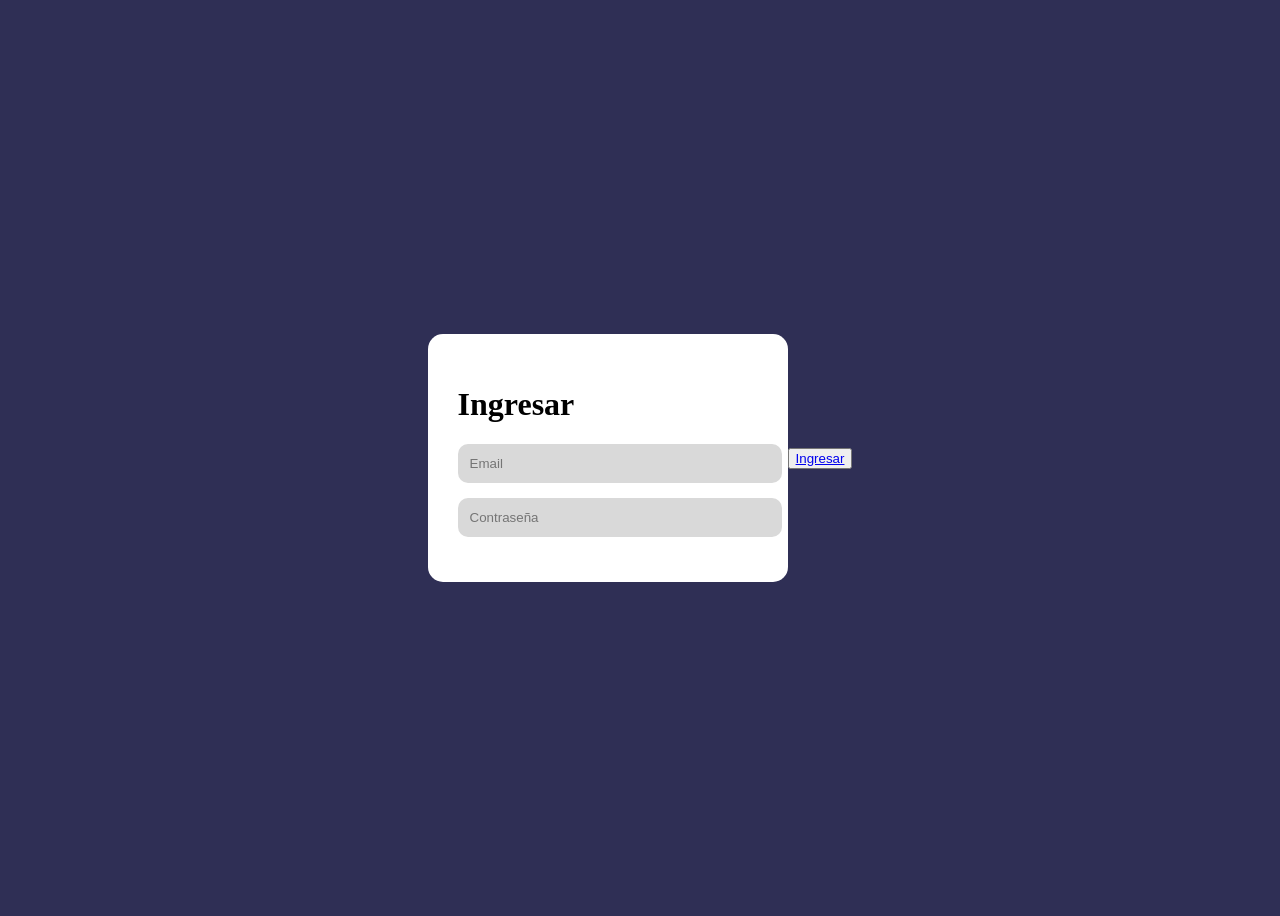
==== Acceder.html @ 70aeb39d "PROYECTO ACTUALIZADO 27-05" ====
<!DOCTYPE html>
<html lang="en">
<head>
    <meta charset="UTF-8">
    <meta name="viewport" content="width=device-width, initial-scale=1.0">
    <link href="css/style.formularios.css" rel="stylesheet">
    <title>Document</title>
</head>
    <body>
   
        <form>
            <div class="formulario">
                <h1>Ingresar</h1>

                <form>

                    <input type="text" placeholder="Email">

                    <input type="text" placeholder="Contraseña">

         
           
                </form>
            </div>
            <button type="submit"><a href="InterfazCliente.html">Ingresar</a></button>

        </form>

    </body>
</html>
---- css/style.formularios.css ----
body{
    background-color: #2f2f55;
    display: flex;
    justify-content: center;
    align-items: center;
    height: 100vh;
}

.formulario{
    background-color: white;
    padding: 30px;
    border-radius: 15px;
    width: 300px;
}

.formulario input{
    width: 100%;
    padding: 12px;
    margin-bottom: 15px;
    border-radius: 10px;
    border: none;
    background-color: #d9d9d9;
}

.formulario button{
    width: 100%;
    padding: 12px;
    background-color: #4b4b8f;
    color: white;
    border: none;
    border-radius: 10px;
}
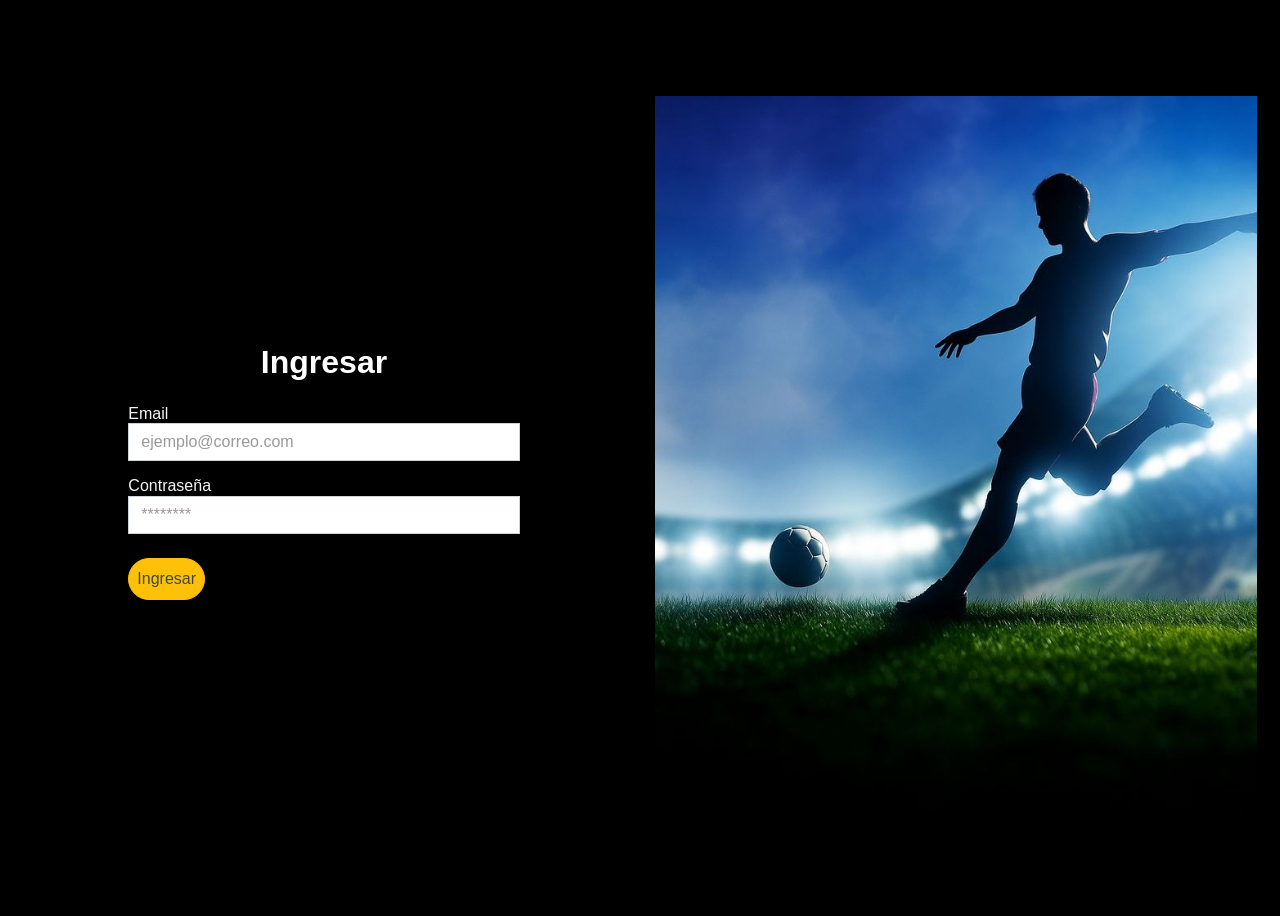
==== commit f57ce3dd: "Actualizacion de archivos" ====
--- a/Acceder.html
+++ b/Acceder.html
@@ -1,30 +1,63 @@
 <!DOCTYPE html>
 <html lang="en">
 <head>
-    <meta charset="UTF-8">
-    <meta name="viewport" content="width=device-width, initial-scale=1.0">
-    <link href="css/style.formularios.css" rel="stylesheet">
-    <title>Document</title>
+        <meta charset="utf-8">
+    <title>Acceder</title>
+    <meta content="width=device-width, initial-scale=1.0" name="viewport">
+    <meta content="Free HTML Templates" name="keywords">
+    <meta content="Free HTML Templates" name="description">
+
+
+    <!-- Favicon -->
+    <link href="img/favicon.ico" rel="icon">
+
+    <!-- Google Web Fonts -->
+    <link rel="preconnect" href="https://fonts.gstatic.com">
+    <link href="https://fonts.googleapis.com/css2?family=Roboto:wght@400;500;700&display=swap" rel="stylesheet">  
+
+    <!-- Font Awesome -->
+    <link href="https://cdnjs.cloudflare.com/ajax/libs/font-awesome/5.10.0/css/all.min.css" rel="stylesheet">
+
+    <!-- Libraries Stylesheet -->
+    <link href="lib/animate/animate.min.css" rel="stylesheet">
+    <link href="lib/owlcarousel/assets/owl.carousel.min.css" rel="stylesheet">
+
+    <!-- Customized Bootstrap Stylesheet -->
+    <link href="css/style.css" rel="stylesheet">
 </head>
     <body>
-   
-        <form>
-            <div class="formulario">
-                <h1>Ingresar</h1>
+   <div class="container-fluid g-0 min-vh-100">
+    
+    <div class="row g-0 min-vh-100 align-items-center">
+        
+        <div class=" col-12 col-md-4 mx-auto">
+            <h2 class="text-center fw-bold text-white mb-4">Ingresar</h2>
+            
+            <form id="login">
+                <div class="mb-3 text-start">
+                    <label for="email" class="form-label fw-semibold text-secondary">Email</label>
+                    <input type="email" class="form-control" id="email" placeholder="ejemplo@correo.com" required>
+                </div>
+                
+                <div class="mb-4 text-start">
+                    <label for="password" class="form-label fw-semibold text-secondary">Contraseña</label>
+                    <input type="password" class="form-control" id="password" placeholder="********" required>
+                </div>
+                
+                <div class="d-grid">
+                    <button type="submit" class="btn btn-warning text-dark fw-bold rounded-pill p-2 text-center text-decoration-none">
+                    Ingresar
+                    </button>
+                </div>
+            </form>
+        </div> 
+        <div class="col-12 col-md-6">
+            <img src="img/acceder3.jpeg" alt="imagen acceder" class="img-fluid">
+        </div> 
+        
+    </div>
 
-                <form>
-
-                    <input type="text" placeholder="Email">
-
-                    <input type="text" placeholder="Contraseña">
-
-         
-           
-                </form>
-            </div>
-            <button type="submit"><a href="InterfazCliente.html">Ingresar</a></button>
-
-        </form>
-
+</div>
+        <script src="js/AccederApi.js"></script>
     </body>
 </html>
--- a/css/style.css
+++ b/css/style.css
@@ -0,0 +1,9046 @@
+/******* Bootstrap Theming ********/
+/*!
+ * Bootstrap v4.5.3 (https://getbootstrap.com/)
+ * Copyright 2011-2020 The Bootstrap Authors
+ * Copyright 2011-2020 Twitter, Inc.
+ * Licensed under MIT (https://github.com/twbs/bootstrap/blob/main/LICENSE)
+ */
+:root {
+  --blue: #007bff;
+  --indigo: #6610f2;
+  --purple: #6f42c1;
+  --pink: #e83e8c;
+  --red: #dc3545;
+  --orange: #fd7e14;
+  --yellow: #ffc107;
+  --green: #28a745;
+  --teal: #20c997;
+  --cyan: #17a2b8;
+  --white: #fff;
+  --gray: #6c757d;
+  --gray-dark: #343a40;
+  --primary: #FFD333;
+  --secondary: #F5F5F5;
+  --success: #28a745;
+  --info: #17a2b8;
+  --warning: #ffc107;
+  --danger: #dc3545;
+  --light: #FFFFFF;
+  --dark: #3D464D;
+  --breakpoint-xs: 0;
+  --breakpoint-sm: 576px;
+  --breakpoint-md: 768px;
+  --breakpoint-lg: 992px;
+  --breakpoint-xl: 1200px;
+  --font-family-sans-serif: "Roboto", sans-serif;
+  --font-family-monospace: SFMono-Regular, Menlo, Monaco, Consolas, "Liberation Mono", "Courier New", monospace;
+}
+
+*,
+*::before,
+*::after {
+  box-sizing: border-box;
+}
+
+html {
+  font-family: sans-serif;
+  line-height: 1.15;
+  -webkit-text-size-adjust: 100%;
+  -webkit-tap-highlight-color: rgba(0, 0, 0, 0);
+
+  scroll-behavior: smooth;
+}
+
+
+ol,
+ul,
+dl {
+  margin-top: 0;
+  margin-bottom: 1rem;
+}
+
+
+a {
+  color: #FFD333;
+  text-decoration: none;
+  background-color: transparent;
+}
+
+img {
+  vertical-align: middle;
+  border-style: none;
+}
+
+
+button {
+  border-radius: 0;
+}
+
+input,
+button,
+select,
+optgroup,
+textarea {
+  margin: 0;
+  font-family: inherit;
+  font-size: inherit;
+  line-height: inherit;
+}
+
+button,
+input {
+  overflow: visible;
+}
+
+button,
+select {
+  text-transform: none;
+}
+
+button,
+[type="button"],
+[type="reset"],
+[type="submit"] {
+  -webkit-appearance: button;
+}
+
+button:not(:disabled),
+[type="button"]:not(:disabled),
+[type="reset"]:not(:disabled),
+[type="submit"]:not(:disabled) {
+  cursor: pointer;
+}
+
+
+
+h1, h2, h3, h4, h5, h6,
+.h1, .h2, .h3, .h4, .h5, .h6 {
+  margin-bottom: 0.5rem;
+  font-weight: 500;
+  line-height: 1.2;
+  color: #3D464D;
+}
+
+h1, .h1 {
+  font-size: 2.5rem;
+}
+
+@media (max-width: 1200px) {
+  h1, .h1 {
+    font-size: calc(1.375rem + 1.5vw) ;
+  }
+}
+
+h2, .h2 {
+  font-size: 2rem;
+}
+
+@media (max-width: 1200px) {
+  h2, .h2 {
+    font-size: calc(1.325rem + 0.9vw) ;
+  }
+}
+
+h3, .h3 {
+  font-size: 1.75rem;
+}
+
+@media (max-width: 1200px) {
+  h3, .h3 {
+    font-size: calc(1.3rem + 0.6vw) ;
+  }
+}
+
+h5, .h5 {
+  font-size: 1.25rem;
+}
+
+h6, .h6 {
+  font-size: 1rem;
+}
+
+
+
+.display-4 {
+  font-size: 3.5rem;
+  font-weight: 300;
+  line-height: 1.2;
+}
+
+@media (max-width: 1200px) {
+  .display-4 {
+    font-size: calc(1.475rem + 2.7vw) ;
+  }
+}
+
+
+.img-fluid {
+  max-width: 100%;
+  height: auto;
+}
+
+
+.container,
+.container-fluid,
+.container-sm,
+.container-md,
+.container-lg,
+.container-xl {
+  width: 100%;
+  padding-right: 15px;
+  padding-left: 15px;
+  margin-right: auto;
+  margin-left: auto;
+}
+
+
+
+.row {
+  display: flex;
+  flex-wrap: wrap;
+  margin-right: -15px;
+  margin-left: -15px;
+}
+
+
+
+.col-1, .col-2, .col-3, .col-4, .col-5, .col-6, .col-7, .col-8, .col-9, .col-10, .col-11, .col-12, .col,
+.col-auto, .col-sm-1, .col-sm-2, .col-sm-3, .col-sm-4, .col-sm-5, .col-sm-6, .col-sm-7, .col-sm-8, .col-sm-9, .col-sm-10, .col-sm-11, .col-sm-12, .col-sm,
+.col-sm-auto, .col-md-1, .col-md-2, .col-md-3, .col-md-4, .col-md-5, .col-md-6, .col-md-7, .col-md-8, .col-md-9, .col-md-10, .col-md-11, .col-md-12, .col-md,
+.col-md-auto, .col-lg-1, .col-lg-2, .col-lg-3, .col-lg-4, .col-lg-5, .col-lg-6, .col-lg-7, .col-lg-8, .col-lg-9, .col-lg-10, .col-lg-11, .col-lg-12, .col-lg,
+.col-lg-auto, .col-xl-1, .col-xl-2, .col-xl-3, .col-xl-4, .col-xl-5, .col-xl-6, .col-xl-7, .col-xl-8, .col-xl-9, .col-xl-10, .col-xl-11, .col-xl-12, .col-xl,
+.col-xl-auto {
+  position: relative;
+  width: 100%;
+  padding-right: 15px;
+  padding-left: 15px;
+}
+
+
+
+.col-6 {
+  flex: 0 0 50%;
+  max-width: 50%;
+}
+
+
+
+
+
+@media (min-width: 768px) {
+  .col-md {
+    flex-basis: 0;
+    flex-grow: 1;
+    max-width: 100%;
+  }
+  .row-cols-md-1 > * {
+    flex: 0 0 100%;
+    max-width: 100%;
+  }
+  .row-cols-md-2 > * {
+    flex: 0 0 50%;
+    max-width: 50%;
+  }
+  .row-cols-md-3 > * {
+    flex: 0 0 33.33333%;
+    max-width: 33.33333%;
+  }
+  .row-cols-md-4 > * {
+    flex: 0 0 25%;
+    max-width: 25%;
+  }
+  .row-cols-md-5 > * {
+    flex: 0 0 20%;
+    max-width: 20%;
+  }
+  .row-cols-md-6 > * {
+    flex: 0 0 16.66667%;
+    max-width: 16.66667%;
+  }
+  .col-md-auto {
+    flex: 0 0 auto;
+    width: auto;
+    max-width: 100%;
+  }
+  .col-md-1 {
+    flex: 0 0 8.33333%;
+    max-width: 8.33333%;
+  }
+  .col-md-2 {
+    flex: 0 0 16.66667%;
+    max-width: 16.66667%;
+  }
+  .col-md-3 {
+    flex: 0 0 25%;
+    max-width: 25%;
+  }
+  .col-md-4 {
+    flex: 0 0 33.33333%;
+    max-width: 33.33333%;
+  }
+  .col-md-5 {
+    flex: 0 0 41.66667%;
+    max-width: 41.66667%;
+  }
+  .col-md-6 {
+    flex: 0 0 50%;
+    max-width: 50%;
+  }
+  .col-md-7 {
+    flex: 0 0 58.33333%;
+    max-width: 58.33333%;
+  }
+  .col-md-8 {
+    flex: 0 0 66.66667%;
+    max-width: 66.66667%;
+  }
+  .col-md-9 {
+    flex: 0 0 75%;
+    max-width: 75%;
+  }
+  .col-md-10 {
+    flex: 0 0 83.33333%;
+    max-width: 83.33333%;
+  }
+  .col-md-11 {
+    flex: 0 0 91.66667%;
+    max-width: 91.66667%;
+  }
+  .col-md-12 {
+    flex: 0 0 100%;
+    max-width: 100%;
+  }
+  .order-md-first {
+    order: -1;
+  }
+  .order-md-last {
+    order: 13;
+  }
+  .order-md-0 {
+    order: 0;
+  }
+  .order-md-1 {
+    order: 1;
+  }
+  .order-md-2 {
+    order: 2;
+  }
+  .order-md-3 {
+    order: 3;
+  }
+  .order-md-4 {
+    order: 4;
+  }
+  .order-md-5 {
+    order: 5;
+  }
+  .order-md-6 {
+    order: 6;
+  }
+  .order-md-7 {
+    order: 7;
+  }
+  .order-md-8 {
+    order: 8;
+  }
+  .order-md-9 {
+    order: 9;
+  }
+  .order-md-10 {
+    order: 10;
+  }
+  .order-md-11 {
+    order: 11;
+  }
+  .order-md-12 {
+    order: 12;
+  }
+  .offset-md-0 {
+    margin-left: 0;
+  }
+  .offset-md-1 {
+    margin-left: 8.33333%;
+  }
+  .offset-md-2 {
+    margin-left: 16.66667%;
+  }
+  .offset-md-3 {
+    margin-left: 25%;
+  }
+  .offset-md-4 {
+    margin-left: 33.33333%;
+  }
+  .offset-md-5 {
+    margin-left: 41.66667%;
+  }
+  .offset-md-6 {
+    margin-left: 50%;
+  }
+  .offset-md-7 {
+    margin-left: 58.33333%;
+  }
+  .offset-md-8 {
+    margin-left: 66.66667%;
+  }
+  .offset-md-9 {
+    margin-left: 75%;
+  }
+  .offset-md-10 {
+    margin-left: 83.33333%;
+  }
+  .offset-md-11 {
+    margin-left: 91.66667%;
+  }
+}
+
+@media (min-width: 992px) {
+  .col-lg {
+    flex-basis: 0;
+    flex-grow: 1;
+    max-width: 100%;
+  }
+  .row-cols-lg-1 > * {
+    flex: 0 0 100%;
+    max-width: 100%;
+  }
+  .row-cols-lg-2 > * {
+    flex: 0 0 50%;
+    max-width: 50%;
+  }
+  .row-cols-lg-3 > * {
+    flex: 0 0 33.33333%;
+    max-width: 33.33333%;
+  }
+  .row-cols-lg-4 > * {
+    flex: 0 0 25%;
+    max-width: 25%;
+  }
+  .row-cols-lg-5 > * {
+    flex: 0 0 20%;
+    max-width: 20%;
+  }
+  .row-cols-lg-6 > * {
+    flex: 0 0 16.66667%;
+    max-width: 16.66667%;
+  }
+  .col-lg-auto {
+    flex: 0 0 auto;
+    width: auto;
+    max-width: 100%;
+  }
+  .col-lg-1 {
+    flex: 0 0 8.33333%;
+    max-width: 8.33333%;
+  }
+  .col-lg-2 {
+    flex: 0 0 16.66667%;
+    max-width: 16.66667%;
+  }
+  .col-lg-3 {
+    flex: 0 0 25%;
+    max-width: 25%;
+  }
+  .col-lg-4 {
+    flex: 0 0 33.33333%;
+    max-width: 33.33333%;
+  }
+  .col-lg-5 {
+    flex: 0 0 41.66667%;
+    max-width: 41.66667%;
+  }
+  .col-lg-6 {
+    flex: 0 0 50%;
+    max-width: 50%;
+  }
+  .col-lg-7 {
+    flex: 0 0 58.33333%;
+    max-width: 58.33333%;
+  }
+  .col-lg-8 {
+    flex: 0 0 66.66667%;
+    max-width: 66.66667%;
+  }
+  .col-lg-9 {
+    flex: 0 0 75%;
+    max-width: 75%;
+  }
+  .col-lg-10 {
+    flex: 0 0 83.33333%;
+    max-width: 83.33333%;
+  }
+  .col-lg-11 {
+    flex: 0 0 91.66667%;
+    max-width: 91.66667%;
+  }
+  .col-lg-12 {
+    flex: 0 0 100%;
+    max-width: 100%;
+  }
+  .order-lg-first {
+    order: -1;
+  }
+  .order-lg-last {
+    order: 13;
+  }
+  .order-lg-0 {
+    order: 0;
+  }
+  .order-lg-1 {
+    order: 1;
+  }
+  .order-lg-2 {
+    order: 2;
+  }
+  .order-lg-3 {
+    order: 3;
+  }
+  .order-lg-4 {
+    order: 4;
+  }
+  .order-lg-5 {
+    order: 5;
+  }
+  .order-lg-6 {
+    order: 6;
+  }
+  .order-lg-7 {
+    order: 7;
+  }
+  .order-lg-8 {
+    order: 8;
+  }
+  .order-lg-9 {
+    order: 9;
+  }
+  .order-lg-10 {
+    order: 10;
+  }
+  .order-lg-11 {
+    order: 11;
+  }
+  .order-lg-12 {
+    order: 12;
+  }
+  .offset-lg-0 {
+    margin-left: 0;
+  }
+  .offset-lg-1 {
+    margin-left: 8.33333%;
+  }
+  .offset-lg-2 {
+    margin-left: 16.66667%;
+  }
+  .offset-lg-3 {
+    margin-left: 25%;
+  }
+  .offset-lg-4 {
+    margin-left: 33.33333%;
+  }
+  .offset-lg-5 {
+    margin-left: 41.66667%;
+  }
+  .offset-lg-6 {
+    margin-left: 50%;
+  }
+  .offset-lg-7 {
+    margin-left: 58.33333%;
+  }
+  .offset-lg-8 {
+    margin-left: 66.66667%;
+  }
+  .offset-lg-9 {
+    margin-left: 75%;
+  }
+  .offset-lg-10 {
+    margin-left: 83.33333%;
+  }
+  .offset-lg-11 {
+    margin-left: 91.66667%;
+  }
+}
+
+@media (min-width: 1200px) {
+  .col-xl {
+    flex-basis: 0;
+    flex-grow: 1;
+    max-width: 100%;
+  }
+  .row-cols-xl-1 > * {
+    flex: 0 0 100%;
+    max-width: 100%;
+  }
+  .row-cols-xl-2 > * {
+    flex: 0 0 50%;
+    max-width: 50%;
+  }
+  .row-cols-xl-3 > * {
+    flex: 0 0 33.33333%;
+    max-width: 33.33333%;
+  }
+  .row-cols-xl-4 > * {
+    flex: 0 0 25%;
+    max-width: 25%;
+  }
+  .row-cols-xl-5 > * {
+    flex: 0 0 20%;
+    max-width: 20%;
+  }
+  .row-cols-xl-6 > * {
+    flex: 0 0 16.66667%;
+    max-width: 16.66667%;
+  }
+  .col-xl-auto {
+    flex: 0 0 auto;
+    width: auto;
+    max-width: 100%;
+  }
+  .col-xl-1 {
+    flex: 0 0 8.33333%;
+    max-width: 8.33333%;
+  }
+  .col-xl-2 {
+    flex: 0 0 16.66667%;
+    max-width: 16.66667%;
+  }
+  .col-xl-3 {
+    flex: 0 0 25%;
+    max-width: 25%;
+  }
+  .col-xl-4 {
+    flex: 0 0 33.33333%;
+    max-width: 33.33333%;
+  }
+  .col-xl-5 {
+    flex: 0 0 41.66667%;
+    max-width: 41.66667%;
+  }
+  .col-xl-6 {
+    flex: 0 0 50%;
+    max-width: 50%;
+  }
+  .col-xl-7 {
+    flex: 0 0 58.33333%;
+    max-width: 58.33333%;
+  }
+  .col-xl-8 {
+    flex: 0 0 66.66667%;
+    max-width: 66.66667%;
+  }
+  .col-xl-9 {
+    flex: 0 0 75%;
+    max-width: 75%;
+  }
+  .col-xl-10 {
+    flex: 0 0 83.33333%;
+    max-width: 83.33333%;
+  }
+  .col-xl-11 {
+    flex: 0 0 91.66667%;
+    max-width: 91.66667%;
+  }
+  .col-xl-12 {
+    flex: 0 0 100%;
+    max-width: 100%;
+  }
+  .order-xl-first {
+    order: -1;
+  }
+  .order-xl-last {
+    order: 13;
+  }
+  .order-xl-0 {
+    order: 0;
+  }
+  .order-xl-1 {
+    order: 1;
+  }
+  .order-xl-2 {
+    order: 2;
+  }
+  .order-xl-3 {
+    order: 3;
+  }
+  .order-xl-4 {
+    order: 4;
+  }
+  .order-xl-5 {
+    order: 5;
+  }
+  .order-xl-6 {
+    order: 6;
+  }
+  .order-xl-7 {
+    order: 7;
+  }
+  .order-xl-8 {
+    order: 8;
+  }
+  .order-xl-9 {
+    order: 9;
+  }
+  .order-xl-10 {
+    order: 10;
+  }
+  .order-xl-11 {
+    order: 11;
+  }
+  .order-xl-12 {
+    order: 12;
+  }
+  .offset-xl-0 {
+    margin-left: 0;
+  }
+  .offset-xl-1 {
+    margin-left: 8.33333%;
+  }
+  .offset-xl-2 {
+    margin-left: 16.66667%;
+  }
+  .offset-xl-3 {
+    margin-left: 25%;
+  }
+  .offset-xl-4 {
+    margin-left: 33.33333%;
+  }
+  .offset-xl-5 {
+    margin-left: 41.66667%;
+  }
+  .offset-xl-6 {
+    margin-left: 50%;
+  }
+  .offset-xl-7 {
+    margin-left: 58.33333%;
+  }
+  .offset-xl-8 {
+    margin-left: 66.66667%;
+  }
+  .offset-xl-9 {
+    margin-left: 75%;
+  }
+  .offset-xl-10 {
+    margin-left: 83.33333%;
+  }
+  .offset-xl-11 {
+    margin-left: 91.66667%;
+  }
+}
+
+.table {
+  width: 100%;
+  margin-bottom: 1rem;
+  color: #6C757D;
+}
+
+.table th,
+.table td {
+  padding: 0.75rem;
+  vertical-align: top;
+  border-top: 1px solid #dee2e6;
+}
+
+.table thead th {
+  vertical-align: bottom;
+  border-bottom: 2px solid #dee2e6;
+}
+
+.table tbody + tbody {
+  border-top: 2px solid #dee2e6;
+}
+
+.table-sm th,
+.table-sm td {
+  padding: 0.3rem;
+}
+
+.table-bordered {
+  border: 1px solid #dee2e6;
+}
+
+.table-bordered th,
+.table-bordered td {
+  border: 1px solid #dee2e6;
+}
+
+.table-bordered thead th,
+.table-bordered thead td {
+  border-bottom-width: 2px;
+}
+
+.table-borderless th,
+.table-borderless td,
+.table-borderless thead th,
+.table-borderless tbody + tbody {
+  border: 0;
+}
+
+.table-striped tbody tr:nth-of-type(odd) {
+  background-color: rgba(0, 0, 0, 0.05);
+}
+
+.table-hover tbody tr:hover {
+  color: #6C757D;
+  background-color: rgba(0, 0, 0, 0.075);
+}
+
+.table-primary,
+.table-primary > th,
+.table-primary > td {
+  background-color: #fff3c6;
+}
+
+.table-primary th,
+.table-primary td,
+.table-primary thead th,
+.table-primary tbody + tbody {
+  border-color: #ffe895;
+}
+
+.table-hover .table-primary:hover {
+  background-color: #ffeead;
+}
+
+.table-hover .table-primary:hover > td,
+.table-hover .table-primary:hover > th {
+  background-color: #ffeead;
+}
+
+.table-secondary,
+.table-secondary > th,
+.table-secondary > td {
+  background-color: #fcfcfc;
+}
+
+.table-secondary th,
+.table-secondary td,
+.table-secondary thead th,
+.table-secondary tbody + tbody {
+  border-color: #fafafa;
+}
+
+.table-hover .table-secondary:hover {
+  background-color: #efefef;
+}
+
+.table-hover .table-secondary:hover > td,
+.table-hover .table-secondary:hover > th {
+  background-color: #efefef;
+}
+
+.table-success,
+.table-success > th,
+.table-success > td {
+  background-color: #c3e6cb;
+}
+
+.table-success th,
+.table-success td,
+.table-success thead th,
+.table-success tbody + tbody {
+  border-color: #8fd19e;
+}
+
+.table-hover .table-success:hover {
+  background-color: #b1dfbb;
+}
+
+.table-hover .table-success:hover > td,
+.table-hover .table-success:hover > th {
+  background-color: #b1dfbb;
+}
+
+.table-info,
+.table-info > th,
+.table-info > td {
+  background-color: #bee5eb;
+}
+
+.table-info th,
+.table-info td,
+.table-info thead th,
+.table-info tbody + tbody {
+  border-color: #86cfda;
+}
+
+.table-hover .table-info:hover {
+  background-color: #abdde5;
+}
+
+.table-hover .table-info:hover > td,
+.table-hover .table-info:hover > th {
+  background-color: #abdde5;
+}
+
+.table-warning,
+.table-warning > th,
+.table-warning > td {
+  background-color: #ffeeba;
+}
+
+.table-warning th,
+.table-warning td,
+.table-warning thead th,
+.table-warning tbody + tbody {
+  border-color: #ffdf7e;
+}
+
+.table-hover .table-warning:hover {
+  background-color: #ffe8a1;
+}
+
+.table-hover .table-warning:hover > td,
+.table-hover .table-warning:hover > th {
+  background-color: #ffe8a1;
+}
+
+.table-danger,
+.table-danger > th,
+.table-danger > td {
+  background-color: #f5c6cb;
+}
+
+.table-danger th,
+.table-danger td,
+.table-danger thead th,
+.table-danger tbody + tbody {
+  border-color: #ed969e;
+}
+
+.table-hover .table-danger:hover {
+  background-color: #f1b0b7;
+}
+
+.table-hover .table-danger:hover > td,
+.table-hover .table-danger:hover > th {
+  background-color: #f1b0b7;
+}
+
+.table-light,
+.table-light > th,
+.table-light > td {
+  background-color: white;
+}
+
+.table-light th,
+.table-light td,
+.table-light thead th,
+.table-light tbody + tbody {
+  border-color: white;
+}
+
+.table-hover .table-light:hover {
+  background-color: #f2f2f2;
+}
+
+.table-hover .table-light:hover > td,
+.table-hover .table-light:hover > th {
+  background-color: #f2f2f2;
+}
+
+.table-dark,
+.table-dark > th,
+.table-dark > td {
+  background-color: #c9cbcd;
+}
+
+.table-dark th,
+.table-dark td,
+.table-dark thead th,
+.table-dark tbody + tbody {
+  border-color: #9a9fa2;
+}
+
+.table-hover .table-dark:hover {
+  background-color: #bcbec1;
+}
+
+.table-hover .table-dark:hover > td,
+.table-hover .table-dark:hover > th {
+  background-color: #bcbec1;
+}
+
+.table-active,
+.table-active > th,
+.table-active > td {
+  background-color: rgba(0, 0, 0, 0.075);
+}
+
+.table-hover .table-active:hover {
+  background-color: rgba(0, 0, 0, 0.075);
+}
+
+.table-hover .table-active:hover > td,
+.table-hover .table-active:hover > th {
+  background-color: rgba(0, 0, 0, 0.075);
+}
+
+.table .thead-dark th {
+  color: #fff;
+  background-color: #343a40;
+  border-color: #454d55;
+}
+
+.table .thead-light th {
+  color: #495057;
+  background-color: #e9ecef;
+  border-color: #dee2e6;
+}
+
+.table-dark {
+  color: #fff;
+  background-color: #343a40;
+}
+
+.table-dark th,
+.table-dark td,
+.table-dark thead th {
+  border-color: #454d55;
+}
+
+.table-dark.table-bordered {
+  border: 0;
+}
+
+.table-dark.table-striped tbody tr:nth-of-type(odd) {
+  background-color: rgba(255, 255, 255, 0.05);
+}
+
+.table-dark.table-hover tbody tr:hover {
+  color: #fff;
+  background-color: rgba(255, 255, 255, 0.075);
+}
+
+@media (max-width: 575.98px) {
+  .table-responsive-sm {
+    display: block;
+    width: 100%;
+    overflow-x: auto;
+    -webkit-overflow-scrolling: touch;
+  }
+  .table-responsive-sm > .table-bordered {
+    border: 0;
+  }
+}
+
+@media (max-width: 767.98px) {
+  .table-responsive-md {
+    display: block;
+    width: 100%;
+    overflow-x: auto;
+    -webkit-overflow-scrolling: touch;
+  }
+  .table-responsive-md > .table-bordered {
+    border: 0;
+  }
+}
+
+@media (max-width: 991.98px) {
+  .table-responsive-lg {
+    display: block;
+    width: 100%;
+    overflow-x: auto;
+    -webkit-overflow-scrolling: touch;
+  }
+  .table-responsive-lg > .table-bordered {
+    border: 0;
+  }
+}
+
+@media (max-width: 1199.98px) {
+  .table-responsive-xl {
+    display: block;
+    width: 100%;
+    overflow-x: auto;
+    -webkit-overflow-scrolling: touch;
+  }
+  .table-responsive-xl > .table-bordered {
+    border: 0;
+  }
+}
+
+.table-responsive {
+  display: block;
+  width: 100%;
+  overflow-x: auto;
+  -webkit-overflow-scrolling: touch;
+}
+
+.table-responsive > .table-bordered {
+  border: 0;
+}
+
+.form-control {
+  display: block;
+  width: 100%;
+  height: calc(1.5em + 0.75rem + 2px);
+  padding: 0.375rem 0.75rem;
+  font-size: 1rem;
+  font-weight: 400;
+  line-height: 1.5;
+  color: #495057;
+  background-color: #fff;
+  background-clip: padding-box;
+  border: 1px solid #ced4da;
+  border-radius: 0;
+  transition: border-color 0.15s ease-in-out, box-shadow 0.15s ease-in-out;
+}
+
+@media (prefers-reduced-motion: reduce) {
+  .form-control {
+    transition: none;
+  }
+}
+
+.form-control::-ms-expand {
+  background-color: transparent;
+  border: 0;
+}
+
+.form-control:-moz-focusring {
+  color: transparent;
+  text-shadow: 0 0 0 #495057;
+}
+
+.form-control:focus {
+  color: #495057;
+  background-color: #fff;
+  border-color: #ffefb3;
+  outline: 0;
+  box-shadow: none;
+}
+
+.form-control::placeholder {
+  color: #999999;
+  opacity: 1;
+}
+
+.form-control:disabled, .form-control[readonly] {
+  background-color: #e9ecef;
+  opacity: 1;
+}
+
+input[type="date"].form-control,
+input[type="time"].form-control,
+input[type="datetime-local"].form-control,
+input[type="month"].form-control {
+  appearance: none;
+}
+
+select.form-control:focus::-ms-value {
+  color: #495057;
+  background-color: #fff;
+}
+
+.form-control-file,
+.form-control-range {
+  display: block;
+  width: 100%;
+}
+
+.col-form-label {
+  padding-top: calc(0.375rem + 1px);
+  padding-bottom: calc(0.375rem + 1px);
+  margin-bottom: 0;
+  font-size: inherit;
+  line-height: 1.5;
+}
+
+.col-form-label-lg {
+  padding-top: calc(0.5rem + 1px);
+  padding-bottom: calc(0.5rem + 1px);
+  font-size: 1.25rem;
+  line-height: 1.5;
+}
+
+.col-form-label-sm {
+  padding-top: calc(0.25rem + 1px);
+  padding-bottom: calc(0.25rem + 1px);
+  font-size: 0.875rem;
+  line-height: 1.5;
+}
+
+.form-control-plaintext {
+  display: block;
+  width: 100%;
+  padding: 0.375rem 0;
+  margin-bottom: 0;
+  font-size: 1rem;
+  line-height: 1.5;
+  color: #6C757D;
+  background-color: transparent;
+  border: solid transparent;
+  border-width: 1px 0;
+}
+
+.form-control-plaintext.form-control-sm, .form-control-plaintext.form-control-lg {
+  padding-right: 0;
+  padding-left: 0;
+}
+
+.form-control-sm {
+  height: calc(1.5em + 0.5rem + 2px);
+  padding: 0.25rem 0.5rem;
+  font-size: 0.875rem;
+  line-height: 1.5;
+}
+
+.form-control-lg {
+  height: calc(1.5em + 1rem + 2px);
+  padding: 0.5rem 1rem;
+  font-size: 1.25rem;
+  line-height: 1.5;
+}
+
+select.form-control[size], select.form-control[multiple] {
+  height: auto;
+}
+
+textarea.form-control {
+  height: auto;
+}
+
+.form-group {
+  margin-bottom: 1rem;
+}
+
+.form-text {
+  display: block;
+  margin-top: 0.25rem;
+}
+
+.form-row {
+  display: flex;
+  flex-wrap: wrap;
+  margin-right: -5px;
+  margin-left: -5px;
+}
+
+.form-row > .col,
+.form-row > [class*="col-"] {
+  padding-right: 5px;
+  padding-left: 5px;
+}
+
+.form-check {
+  position: relative;
+  display: block;
+  padding-left: 1.25rem;
+}
+
+.form-check-input {
+  position: absolute;
+  margin-top: 0.3rem;
+  margin-left: -1.25rem;
+}
+
+.form-check-input[disabled] ~ .form-check-label,
+.form-check-input:disabled ~ .form-check-label {
+  color: #6c757d;
+}
+
+.form-check-label {
+  margin-bottom: 0;
+}
+
+.form-check-inline {
+  display: inline-flex;
+  align-items: center;
+  padding-left: 0;
+  margin-right: 0.75rem;
+}
+
+.form-check-inline .form-check-input {
+  position: static;
+  margin-top: 0;
+  margin-right: 0.3125rem;
+  margin-left: 0;
+}
+
+.valid-feedback {
+  display: none;
+  width: 100%;
+  margin-top: 0.25rem;
+  font-size: 80%;
+  color: #28a745;
+}
+
+.valid-tooltip {
+  position: absolute;
+  top: 100%;
+  left: 0;
+  z-index: 5;
+  display: none;
+  max-width: 100%;
+  padding: 0.25rem 0.5rem;
+  margin-top: .1rem;
+  font-size: 0.875rem;
+  line-height: 1.5;
+  color: #fff;
+  background-color: rgba(40, 167, 69, 0.9);
+}
+
+
+
+
+
+.invalid-feedback {
+  display: none;
+  width: 100%;
+  margin-top: 0.25rem;
+  font-size: 80%;
+  color: #dc3545;
+}
+
+.invalid-tooltip {
+  position: absolute;
+  top: 100%;
+  left: 0;
+  z-index: 5;
+  display: none;
+  max-width: 100%;
+  padding: 0.25rem 0.5rem;
+  margin-top: .1rem;
+  font-size: 0.875rem;
+  line-height: 1.5;
+  color: #fff;
+  background-color: rgba(220, 53, 69, 0.9);
+}
+
+
+.form-inline {
+  display: flex;
+  flex-flow: row wrap;
+  align-items: center;
+}
+
+.form-inline .form-check {
+  width: 100%;
+}
+
+
+.btn {
+  display: inline-block;
+  font-weight: 400;
+  color: #6C757D;
+  text-align: center;
+  vertical-align: middle;
+  user-select: none;
+  background-color: transparent;
+  border: 1px solid transparent;
+  padding: 0.375rem 0.75rem;
+  font-size: 1rem;
+  line-height: 1.5;
+  border-radius: 0;
+  transition: color 0.15s ease-in-out, background-color 0.15s ease-in-out, border-color 0.15s ease-in-out, box-shadow 0.15s ease-in-out;
+}
+
+@media (prefers-reduced-motion: reduce) {
+  .btn {
+    transition: none;
+  }
+}
+
+.btn:hover {
+  color: #6C757D;
+  text-decoration: none;
+}
+
+.btn:focus, .btn.focus {
+  outline: 0;
+  box-shadow: none;
+}
+
+.btn.disabled, .btn:disabled {
+  opacity: 0.65;
+}
+
+.btn:not(:disabled):not(.disabled) {
+  cursor: pointer;
+}
+
+a.btn.disabled,
+fieldset:disabled a.btn {
+  pointer-events: none;
+}
+
+.btn-primary {
+  color: #212529;
+  background-color: #FFD333;
+  border-color: #FFD333;
+}
+
+.btn-primary:hover {
+  color: #212529;
+  background-color: #ffcb0d;
+  border-color: #ffc800;
+}
+
+.btn-primary:focus, .btn-primary.focus {
+  color: #212529;
+  background-color: #ffcb0d;
+  border-color: #ffc800;
+  box-shadow: 0 0 0 0.2rem rgba(222, 185, 50, 0.5);
+}
+
+
+
+.btn-secondary {
+  color: #212529;
+  background-color: #F5F5F5;
+  border-color: #F5F5F5;
+}
+
+.btn-secondary:hover {
+  color: #212529;
+  background-color: #e2e2e2;
+  border-color: gainsboro;
+}
+
+.btn-secondary:focus, .btn-secondary.focus {
+  color: #212529;
+  background-color: #e2e2e2;
+  border-color: gainsboro;
+  box-shadow: 0 0 0 0.2rem rgba(213, 214, 214, 0.5);
+}
+
+.btn-secondary.disabled, .btn-secondary:disabled {
+  color: #212529;
+  background-color: #F5F5F5;
+  border-color: #F5F5F5;
+}
+
+.btn-secondary:not(:disabled):not(.disabled):active, .btn-secondary:not(:disabled):not(.disabled).active,
+.show > .btn-secondary.dropdown-toggle {
+  color: #212529;
+  background-color: gainsboro;
+  border-color: #d5d5d5;
+}
+
+.btn-success:not(:disabled):not(.disabled):active:focus, .btn-success:not(:disabled):not(.disabled).active:focus,
+.show > .btn-success.dropdown-toggle:focus {
+  box-shadow: 0 0 0 0.2rem rgba(72, 180, 97, 0.5);
+}
+
+.btn-info {
+  color: #fff;
+  background-color: #17a2b8;
+  border-color: #17a2b8;
+}
+
+.btn-info:hover {
+  color: #fff;
+  background-color: #138496;
+  border-color: #117a8b;
+}
+
+.btn-info:focus, .btn-info.focus {
+  color: #fff;
+  background-color: #138496;
+  border-color: #117a8b;
+  box-shadow: 0 0 0 0.2rem rgba(58, 176, 195, 0.5);
+}
+
+.btn-info.disabled, .btn-info:disabled {
+  color: #fff;
+  background-color: #17a2b8;
+  border-color: #17a2b8;
+}
+
+.btn-info:not(:disabled):not(.disabled):active, .btn-info:not(:disabled):not(.disabled).active,
+.show > .btn-info.dropdown-toggle {
+  color: #fff;
+  background-color: #117a8b;
+  border-color: #10707f;
+}
+
+.btn-info:not(:disabled):not(.disabled):active:focus, .btn-info:not(:disabled):not(.disabled).active:focus,
+.show > .btn-info.dropdown-toggle:focus {
+  box-shadow: 0 0 0 0.2rem rgba(58, 176, 195, 0.5);
+}
+
+.btn-warning {
+  color: #212529;
+  background-color: #ffc107;
+  border-color: #ffc107;
+}
+
+.btn-warning:hover {
+  color: #212529;
+  background-color: #e0a800;
+  border-color: #d39e00;
+}
+
+.btn-warning:focus, .btn-warning.focus {
+  color: #212529;
+  background-color: #e0a800;
+  border-color: #d39e00;
+  box-shadow: 0 0 0 0.2rem rgba(222, 170, 12, 0.5);
+}
+
+.btn-warning.disabled, .btn-warning:disabled {
+  color: #212529;
+  background-color: #ffc107;
+  border-color: #ffc107;
+}
+
+.btn-warning:not(:disabled):not(.disabled):active, .btn-warning:not(:disabled):not(.disabled).active,
+.show > .btn-warning.dropdown-toggle {
+  color: #212529;
+  background-color: #d39e00;
+  border-color: #c69500;
+}
+
+.btn-warning:not(:disabled):not(.disabled):active:focus, .btn-warning:not(:disabled):not(.disabled).active:focus,
+.show > .btn-warning.dropdown-toggle:focus {
+  box-shadow: 0 0 0 0.2rem rgba(222, 170, 12, 0.5);
+}
+
+.btn-light {
+  color: #212529;
+  background-color: #FFFFFF;
+  border-color: #FFFFFF;
+}
+
+.btn-light:hover {
+  color: #212529;
+  background-color: #ececec;
+  border-color: #e6e6e6;
+}
+
+.btn-light:focus, .btn-light.focus {
+  color: #212529;
+  background-color: #ececec;
+  border-color: #e6e6e6;
+  box-shadow: 0 0 0 0.2rem rgba(222, 222, 223, 0.5);
+}
+
+.btn-light.disabled, .btn-light:disabled {
+  color: #212529;
+  background-color: #FFFFFF;
+  border-color: #FFFFFF;
+}
+
+.btn-light:not(:disabled):not(.disabled):active, .btn-light:not(:disabled):not(.disabled).active,
+.show > .btn-light.dropdown-toggle {
+  color: #212529;
+  background-color: #e6e6e6;
+  border-color: #dfdfdf;
+}
+
+.btn-light:not(:disabled):not(.disabled):active:focus, .btn-light:not(:disabled):not(.disabled).active:focus,
+.show > .btn-light.dropdown-toggle:focus {
+  box-shadow: 0 0 0 0.2rem rgba(222, 222, 223, 0.5);
+}
+
+.btn-dark {
+  color: #fff;
+  background-color: #3D464D;
+  border-color: #3D464D;
+}
+
+.btn-dark:hover {
+  color: #fff;
+  background-color: #2c3338;
+  border-color: #262c31;
+}
+
+.btn-dark:focus, .btn-dark.focus {
+  color: #fff;
+  background-color: #2c3338;
+  border-color: #262c31;
+  box-shadow: 0 0 0 0.2rem rgba(90, 98, 104, 0.5);
+}
+
+.btn-dark.disabled, .btn-dark:disabled {
+  color: #fff;
+  background-color: #3D464D;
+  border-color: #3D464D;
+}
+
+.btn-dark:not(:disabled):not(.disabled):active, .btn-dark:not(:disabled):not(.disabled).active,
+.show > .btn-dark.dropdown-toggle {
+  color: #fff;
+  background-color: #262c31;
+  border-color: #212629;
+}
+
+.btn-dark:not(:disabled):not(.disabled):active:focus, .btn-dark:not(:disabled):not(.disabled).active:focus,
+.show > .btn-dark.dropdown-toggle:focus {
+  box-shadow: 0 0 0 0.2rem rgba(90, 98, 104, 0.5);
+}
+
+.btn-outline-primary {
+  color: #FFD333;
+  border-color: #FFD333;
+}
+
+.btn-outline-primary:hover {
+  color: #212529;
+  background-color: #FFD333;
+  border-color: #FFD333;
+}
+
+.btn-outline-primary:focus, .btn-outline-primary.focus {
+  box-shadow: 0 0 0 0.2rem rgba(255, 211, 51, 0.5);
+}
+
+.btn-outline-primary.disabled, .btn-outline-primary:disabled {
+  color: #FFD333;
+  background-color: transparent;
+}
+
+.btn-outline-primary:not(:disabled):not(.disabled):active, .btn-outline-primary:not(:disabled):not(.disabled).active,
+.show > .btn-outline-primary.dropdown-toggle {
+  color: #212529;
+  background-color: #FFD333;
+  border-color: #FFD333;
+}
+
+.btn-outline-primary:not(:disabled):not(.disabled):active:focus, .btn-outline-primary:not(:disabled):not(.disabled).active:focus,
+.show > .btn-outline-primary.dropdown-toggle:focus {
+  box-shadow: 0 0 0 0.2rem rgba(255, 211, 51, 0.5);
+}
+
+.btn-outline-secondary {
+  color: #F5F5F5;
+  border-color: #F5F5F5;
+}
+
+.btn-outline-secondary:hover {
+  color: #212529;
+  background-color: #F5F5F5;
+  border-color: #F5F5F5;
+}
+
+.btn-outline-secondary:focus, .btn-outline-secondary.focus {
+  box-shadow: 0 0 0 0.2rem rgba(245, 245, 245, 0.5);
+}
+
+.btn-outline-secondary.disabled, .btn-outline-secondary:disabled {
+  color: #F5F5F5;
+  background-color: transparent;
+}
+
+.btn-outline-secondary:not(:disabled):not(.disabled):active, .btn-outline-secondary:not(:disabled):not(.disabled).active,
+.show > .btn-outline-secondary.dropdown-toggle {
+  color: #212529;
+  background-color: #F5F5F5;
+  border-color: #F5F5F5;
+}
+
+.btn-outline-secondary:not(:disabled):not(.disabled):active:focus, .btn-outline-secondary:not(:disabled):not(.disabled).active:focus,
+.show > .btn-outline-secondary.dropdown-toggle:focus {
+  box-shadow: 0 0 0 0.2rem rgba(245, 245, 245, 0.5);
+}
+
+
+
+
+.btn-outline-info {
+  color: #17a2b8;
+  border-color: #17a2b8;
+}
+
+.btn-outline-info:hover {
+  color: #fff;
+  background-color: #17a2b8;
+  border-color: #17a2b8;
+}
+
+.btn-outline-info:focus, .btn-outline-info.focus {
+  box-shadow: 0 0 0 0.2rem rgba(23, 162, 184, 0.5);
+}
+
+.btn-outline-info.disabled, .btn-outline-info:disabled {
+  color: #17a2b8;
+  background-color: transparent;
+}
+
+.btn-outline-info:not(:disabled):not(.disabled):active, .btn-outline-info:not(:disabled):not(.disabled).active,
+.show > .btn-outline-info.dropdown-toggle {
+  color: #fff;
+  background-color: #17a2b8;
+  border-color: #17a2b8;
+}
+
+.btn-outline-info:not(:disabled):not(.disabled):active:focus, .btn-outline-info:not(:disabled):not(.disabled).active:focus,
+.show > .btn-outline-info.dropdown-toggle:focus {
+  box-shadow: 0 0 0 0.2rem rgba(23, 162, 184, 0.5);
+}
+
+.btn-outline-warning {
+  color: #ffc107;
+  border-color: #ffc107;
+}
+
+.btn-outline-warning:hover {
+  color: #212529;
+  background-color: #ffc107;
+  border-color: #ffc107;
+}
+
+.btn-outline-warning:focus, .btn-outline-warning.focus {
+  box-shadow: 0 0 0 0.2rem rgba(255, 193, 7, 0.5);
+}
+
+.btn-outline-warning.disabled, .btn-outline-warning:disabled {
+  color: #ffc107;
+  background-color: transparent;
+}
+
+.btn-outline-warning:not(:disabled):not(.disabled):active, .btn-outline-warning:not(:disabled):not(.disabled).active,
+.show > .btn-outline-warning.dropdown-toggle {
+  color: #212529;
+  background-color: #ffc107;
+  border-color: #ffc107;
+}
+
+.btn-outline-warning:not(:disabled):not(.disabled):active:focus, .btn-outline-warning:not(:disabled):not(.disabled).active:focus,
+.show > .btn-outline-warning.dropdown-toggle:focus {
+  box-shadow: 0 0 0 0.2rem rgba(255, 193, 7, 0.5);
+}
+
+
+
+.btn-outline-light {
+  color: #FFFFFF;
+  border-color: #FFFFFF;
+}
+
+.btn-outline-light:hover {
+  color: #212529;
+  background-color: #FFFFFF;
+  border-color: #FFFFFF;
+}
+
+.btn-outline-light:focus, .btn-outline-light.focus {
+  box-shadow: 0 0 0 0.2rem rgba(255, 255, 255, 0.5);
+}
+
+.btn-outline-light.disabled, .btn-outline-light:disabled {
+  color: #FFFFFF;
+  background-color: transparent;
+}
+
+.btn-outline-light:not(:disabled):not(.disabled):active, .btn-outline-light:not(:disabled):not(.disabled).active,
+.show > .btn-outline-light.dropdown-toggle {
+  color: #212529;
+  background-color: #FFFFFF;
+  border-color: #FFFFFF;
+}
+
+.btn-outline-light:not(:disabled):not(.disabled):active:focus, .btn-outline-light:not(:disabled):not(.disabled).active:focus,
+.show > .btn-outline-light.dropdown-toggle:focus {
+  box-shadow: 0 0 0 0.2rem rgba(255, 255, 255, 0.5);
+}
+
+.btn-outline-dark {
+  color: #3D464D;
+  border-color: #3D464D;
+}
+
+.btn-outline-dark:hover {
+  color: #fff;
+  background-color: #3D464D;
+  border-color: #3D464D;
+}
+
+.btn-outline-dark:focus, .btn-outline-dark.focus {
+  box-shadow: 0 0 0 0.2rem rgba(61, 70, 77, 0.5);
+}
+
+.btn-outline-dark.disabled, .btn-outline-dark:disabled {
+  color: #3D464D;
+  background-color: transparent;
+}
+
+.btn-outline-dark:not(:disabled):not(.disabled):active, .btn-outline-dark:not(:disabled):not(.disabled).active,
+.show > .btn-outline-dark.dropdown-toggle {
+  color: #fff;
+  background-color: #3D464D;
+  border-color: #3D464D;
+}
+
+.btn-outline-dark:not(:disabled):not(.disabled):active:focus, .btn-outline-dark:not(:disabled):not(.disabled).active:focus,
+.show > .btn-outline-dark.dropdown-toggle:focus {
+  box-shadow: 0 0 0 0.2rem rgba(61, 70, 77, 0.5);
+}
+
+.btn-link {
+  font-weight: 400;
+  color: #FFD333;
+  text-decoration: none;
+}
+
+.btn-link:hover {
+  color: #e6b400;
+  text-decoration: underline;
+}
+
+.btn-link:focus, .btn-link.focus {
+  text-decoration: underline;
+}
+
+.btn-link:disabled, .btn-link.disabled {
+  color: #6c757d;
+  pointer-events: none;
+}
+
+.btn-lg, .btn-group-lg > .btn {
+  padding: 0.5rem 1rem;
+  font-size: 1.25rem;
+  line-height: 1.5;
+  border-radius: 0;
+}
+
+.btn-sm, .btn-group-sm > .btn {
+  padding: 0.25rem 0.5rem;
+  font-size: 0.875rem;
+  line-height: 1.5;
+  border-radius: 0;
+}
+
+.btn-block {
+  display: block;
+  width: 100%;
+}
+
+.btn-block + .btn-block {
+  margin-top: 0.5rem;
+}
+
+input[type="submit"].btn-block,
+input[type="reset"].btn-block,
+input[type="button"].btn-block {
+  width: 100%;
+}
+
+.fade {
+  transition: opacity 0.15s linear;
+}
+
+@media (prefers-reduced-motion: reduce) {
+  .fade {
+    transition: none;
+  }
+}
+
+.fade:not(.show) {
+  opacity: 0;
+}
+
+.collapse:not(.show) {
+  display: none;
+}
+
+.collapsing {
+  position: relative;
+  height: 0;
+  overflow: hidden;
+  transition: height 0.35s ease;
+}
+
+@media (prefers-reduced-motion: reduce) {
+  .collapsing {
+    transition: none;
+  }
+}
+
+.dropup,
+.dropright,
+.dropdown,
+.dropleft {
+  position: relative;
+}
+
+.dropdown-toggle {
+  white-space: nowrap;
+}
+
+.dropdown-toggle::after {
+  display: inline-block;
+  margin-left: 0.255em;
+  vertical-align: 0.255em;
+  content: "";
+  border-top: 0.3em solid;
+  border-right: 0.3em solid transparent;
+  border-bottom: 0;
+  border-left: 0.3em solid transparent;
+}
+
+.dropdown-toggle:empty::after {
+  margin-left: 0;
+}
+
+.dropdown-menu {
+  position: absolute;
+  top: 100%;
+  left: 0;
+  z-index: 1000;
+  display: none;
+  float: left;
+  min-width: 10rem;
+  padding: 0.5rem 0;
+  margin: 0.125rem 0 0;
+  font-size: 1rem;
+  color: #6C757D;
+  text-align: left;
+  list-style: none;
+  background-color: #fff;
+  background-clip: padding-box;
+  border: 1px solid rgba(0, 0, 0, 0.15);
+}
+/* Cambia el color al pasar el mouse en el menú desplegable */
+.dropdown-item:hover {
+    background-color: #1a56a3 !important; /* El celeste de tu marca */
+    color: #ffffff !important;           /* Texto en blanco para que resalte */
+    transition: background-color 0.3s ease; /* Para que el cambio sea suave */
+}
+.dropdown-menu-left {
+  right: auto;
+  left: 0;
+}
+
+.dropdown-menu-right {
+  right: 0;
+  left: auto;
+}
+
+@media (min-width: 576px) {
+  .dropdown-menu-sm-left {
+    right: auto;
+    left: 0;
+  }
+  .dropdown-menu-sm-right {
+    right: 0;
+    left: auto;
+  }
+}
+
+@media (min-width: 768px) {
+  .dropdown-menu-md-left {
+    right: auto;
+    left: 0;
+  }
+  .dropdown-menu-md-right {
+    right: 0;
+    left: auto;
+  }
+}
+
+@media (min-width: 992px) {
+  .dropdown-menu-lg-left {
+    right: auto;
+    left: 0;
+  }
+  .dropdown-menu-lg-right {
+    right: 0;
+    left: auto;
+  }
+}
+
+@media (min-width: 1200px) {
+  .dropdown-menu-xl-left {
+    right: auto;
+    left: 0;
+  }
+  .dropdown-menu-xl-right {
+    right: 0;
+    left: auto;
+  }
+}
+
+.dropup .dropdown-menu {
+  top: auto;
+  bottom: 100%;
+  margin-top: 0;
+  margin-bottom: 0.125rem;
+}
+
+.dropup .dropdown-toggle::after {
+  display: inline-block;
+  margin-left: 0.255em;
+  vertical-align: 0.255em;
+  content: "";
+  border-top: 0;
+  border-right: 0.3em solid transparent;
+  border-bottom: 0.3em solid;
+  border-left: 0.3em solid transparent;
+}
+
+.dropup .dropdown-toggle:empty::after {
+  margin-left: 0;
+}
+
+.dropright .dropdown-menu {
+  top: 0;
+  right: auto;
+  left: 100%;
+  margin-top: 0;
+  margin-left: 0.125rem;
+}
+
+.dropright .dropdown-toggle::after {
+  display: inline-block;
+  margin-left: 0.255em;
+  vertical-align: 0.255em;
+  content: "";
+  border-top: 0.3em solid transparent;
+  border-right: 0;
+  border-bottom: 0.3em solid transparent;
+  border-left: 0.3em solid;
+}
+
+.dropright .dropdown-toggle:empty::after {
+  margin-left: 0;
+}
+
+.dropright .dropdown-toggle::after {
+  vertical-align: 0;
+}
+
+.dropleft .dropdown-menu {
+  top: 0;
+  right: 100%;
+  left: auto;
+  margin-top: 0;
+  margin-right: 0.125rem;
+}
+
+.dropleft .dropdown-toggle::after {
+  display: inline-block;
+  margin-left: 0.255em;
+  vertical-align: 0.255em;
+  content: "";
+}
+
+.dropleft .dropdown-toggle::after {
+  display: none;
+}
+
+.dropleft .dropdown-toggle::before {
+  display: inline-block;
+  margin-right: 0.255em;
+  vertical-align: 0.255em;
+  content: "";
+  border-top: 0.3em solid transparent;
+  border-right: 0.3em solid;
+  border-bottom: 0.3em solid transparent;
+}
+
+.dropleft .dropdown-toggle:empty::after {
+  margin-left: 0;
+}
+
+.dropleft .dropdown-toggle::before {
+  vertical-align: 0;
+}
+
+.dropdown-menu[x-placement^="top"], .dropdown-menu[x-placement^="right"], .dropdown-menu[x-placement^="bottom"], .dropdown-menu[x-placement^="left"] {
+  right: auto;
+  bottom: auto;
+}
+
+.dropdown-divider {
+  height: 0;
+  margin: 0.5rem 0;
+  overflow: hidden;
+  border-top: 1px solid #e9ecef;
+}
+
+.dropdown-item {
+  display: block;
+  width: 100%;
+  padding: 0.25rem 1.5rem;
+  clear: both;
+  font-weight: 400;
+  color: #212529;
+  text-align: inherit;
+  white-space: nowrap;
+  background-color: transparent;
+  border: 0;
+}
+
+.dropdown-item:hover, .dropdown-item:focus {
+  color: #16181b;
+  text-decoration: none;
+  background-color: #f8f9fa;
+}
+
+.dropdown-item.active, .dropdown-item:active {
+  color: #fff;
+  text-decoration: none;
+  background-color: #FFD333;
+}
+
+.dropdown-item.disabled, .dropdown-item:disabled {
+  color: #6c757d;
+  pointer-events: none;
+  background-color: transparent;
+}
+
+.dropdown-menu.show {
+  display: block;
+}
+
+.dropdown-header {
+  display: block;
+  padding: 0.5rem 1.5rem;
+  margin-bottom: 0;
+  font-size: 0.875rem;
+  color: #6c757d;
+  white-space: nowrap;
+}
+
+.dropdown-item-text {
+  display: block;
+  padding: 0.25rem 1.5rem;
+  color: #212529;
+}
+
+.btn-group,
+.btn-group-vertical {
+  position: relative;
+  display: inline-flex;
+  vertical-align: middle;
+}
+
+.btn-group > .btn,
+.btn-group-vertical > .btn {
+  position: relative;
+  flex: 1 1 auto;
+}
+
+.btn-group > .btn:hover,
+.btn-group-vertical > .btn:hover {
+  z-index: 1;
+}
+
+.btn-group > .btn:focus, .btn-group > .btn:active, .btn-group > .btn.active,
+.btn-group-vertical > .btn:focus,
+.btn-group-vertical > .btn:active,
+.btn-group-vertical > .btn.active {
+  z-index: 1;
+}
+
+.btn-toolbar {
+  display: flex;
+  flex-wrap: wrap;
+  justify-content: flex-start;
+}
+
+.btn-toolbar .input-group {
+  width: auto;
+}
+
+.btn-group > .btn:not(:first-child),
+.btn-group > .btn-group:not(:first-child) {
+  margin-left: -1px;
+}
+
+.dropdown-toggle-split {
+  padding-right: 0.5625rem;
+  padding-left: 0.5625rem;
+}
+
+.dropdown-toggle-split::after,
+.dropup .dropdown-toggle-split::after,
+.dropright .dropdown-toggle-split::after {
+  margin-left: 0;
+}
+
+.dropleft .dropdown-toggle-split::before {
+  margin-right: 0;
+}
+
+.btn-sm + .dropdown-toggle-split, .btn-group-sm > .btn + .dropdown-toggle-split {
+  padding-right: 0.375rem;
+  padding-left: 0.375rem;
+}
+
+.btn-lg + .dropdown-toggle-split, .btn-group-lg > .btn + .dropdown-toggle-split {
+  padding-right: 0.75rem;
+  padding-left: 0.75rem;
+}
+
+.btn-group-vertical {
+  flex-direction: column;
+  align-items: flex-start;
+  justify-content: center;
+}
+
+.btn-group-vertical > .btn,
+.btn-group-vertical > .btn-group {
+  width: 100%;
+}
+
+.btn-group-vertical > .btn:not(:first-child),
+.btn-group-vertical > .btn-group:not(:first-child) {
+  margin-top: -1px;
+}
+
+.btn-group-toggle > .btn,
+.btn-group-toggle > .btn-group > .btn {
+  margin-bottom: 0;
+}
+
+.btn-group-toggle > .btn input[type="radio"],
+.btn-group-toggle > .btn input[type="checkbox"],
+.btn-group-toggle > .btn-group > .btn input[type="radio"],
+.btn-group-toggle > .btn-group > .btn input[type="checkbox"] {
+  position: absolute;
+  clip: rect(0, 0, 0, 0);
+  pointer-events: none;
+}
+
+.input-group {
+  position: relative;
+  display: flex;
+  flex-wrap: wrap;
+  align-items: stretch;
+  width: 100%;
+}
+
+.input-group > .form-control,
+.input-group > .form-control-plaintext,
+.input-group > .custom-select,
+.input-group > .custom-file {
+  position: relative;
+  flex: 1 1 auto;
+  width: 1%;
+  min-width: 0;
+  margin-bottom: 0;
+}
+
+.input-group > .form-control + .form-control,
+.input-group > .form-control + .custom-select,
+.input-group > .form-control + .custom-file,
+.input-group > .form-control-plaintext + .form-control,
+.input-group > .form-control-plaintext + .custom-select,
+.input-group > .form-control-plaintext + .custom-file,
+.input-group > .custom-select + .form-control,
+.input-group > .custom-select + .custom-select,
+.input-group > .custom-select + .custom-file,
+.input-group > .custom-file + .form-control,
+.input-group > .custom-file + .custom-select,
+.input-group > .custom-file + .custom-file {
+  margin-left: -1px;
+}
+
+.input-group > .form-control:focus,
+.input-group > .custom-select:focus,
+.input-group > .custom-file .custom-file-input:focus ~ .custom-file-label {
+  z-index: 3;
+}
+
+.input-group > .custom-file .custom-file-input:focus {
+  z-index: 4;
+}
+
+.input-group > .custom-file {
+  display: flex;
+  align-items: center;
+}
+
+.input-group-prepend,
+.input-group-append {
+  display: flex;
+}
+
+.input-group-prepend .btn,
+.input-group-append .btn {
+  position: relative;
+  z-index: 2;
+}
+
+.input-group-prepend .btn:focus,
+.input-group-append .btn:focus {
+  z-index: 3;
+}
+
+.input-group-prepend .btn + .btn,
+.input-group-prepend .btn + .input-group-text,
+.input-group-prepend .input-group-text + .input-group-text,
+.input-group-prepend .input-group-text + .btn,
+.input-group-append .btn + .btn,
+.input-group-append .btn + .input-group-text,
+.input-group-append .input-group-text + .input-group-text,
+.input-group-append .input-group-text + .btn {
+  margin-left: -1px;
+}
+
+.input-group-prepend {
+  margin-right: -1px;
+}
+
+.input-group-append {
+  margin-left: -1px;
+}
+
+.input-group-text {
+  display: flex;
+  align-items: center;
+  padding: 0.375rem 0.75rem;
+  margin-bottom: 0;
+  font-size: 1rem;
+  font-weight: 400;
+  line-height: 1.5;
+  color: #495057;
+  text-align: center;
+  white-space: nowrap;
+  background-color: #e9ecef;
+  border: 1px solid #ced4da;
+}
+
+.input-group-text input[type="radio"],
+.input-group-text input[type="checkbox"] {
+  margin-top: 0;
+}
+
+.input-group-lg > .form-control:not(textarea),
+.input-group-lg > .custom-select {
+  height: calc(1.5em + 1rem + 2px);
+}
+
+.input-group-lg > .form-control,
+.input-group-lg > .custom-select,
+.input-group-lg > .input-group-prepend > .input-group-text,
+.input-group-lg > .input-group-append > .input-group-text,
+.input-group-lg > .input-group-prepend > .btn,
+.input-group-lg > .input-group-append > .btn {
+  padding: 0.5rem 1rem;
+  font-size: 1.25rem;
+  line-height: 1.5;
+}
+
+.input-group-sm > .form-control:not(textarea),
+.input-group-sm > .custom-select {
+  height: calc(1.5em + 0.5rem + 2px);
+}
+
+.input-group-sm > .form-control,
+.input-group-sm > .custom-select,
+.input-group-sm > .input-group-prepend > .input-group-text,
+.input-group-sm > .input-group-append > .input-group-text,
+.input-group-sm > .input-group-prepend > .btn,
+.input-group-sm > .input-group-append > .btn {
+  padding: 0.25rem 0.5rem;
+  font-size: 0.875rem;
+  line-height: 1.5;
+}
+
+.input-group-lg > .custom-select,
+.input-group-sm > .custom-select {
+  padding-right: 1.75rem;
+}
+
+.nav {
+  display: flex;
+  flex-wrap: wrap;
+  padding-left: 0;
+  margin-bottom: 0;
+  list-style: none;
+}
+
+.nav-link {
+  display: block;
+  padding: 0.5rem 1rem;
+}
+
+.nav-link:hover, .nav-link:focus {
+  text-decoration: none;
+}
+
+.nav-link.disabled {
+  color: #6c757d;
+  pointer-events: none;
+  cursor: default;
+}
+
+.nav-tabs {
+  border-bottom: 1px solid #dee2e6;
+}
+
+.nav-tabs .nav-item {
+  margin-bottom: -1px;
+}
+
+.nav-tabs .nav-link {
+  border: 1px solid transparent;
+}
+
+.nav-tabs .nav-link:hover, .nav-tabs .nav-link:focus {
+  border-color: #e9ecef #e9ecef #dee2e6;
+}
+
+.nav-tabs .nav-link.disabled {
+  color: #6c757d;
+  background-color: transparent;
+  border-color: transparent;
+}
+
+.nav-tabs .nav-link.active,
+.nav-tabs .nav-item.show .nav-link {
+  color: #495057;
+  background-color: #F5F5F5;
+  border-color: #dee2e6 #dee2e6 #F5F5F5;
+}
+
+.nav-tabs .dropdown-menu {
+  margin-top: -1px;
+}
+
+.nav-pills .nav-link.active,
+.nav-pills .show > .nav-link {
+  color: #fff;
+  background-color: #FFD333;
+}
+
+.nav-fill > .nav-link,
+.nav-fill .nav-item {
+  flex: 1 1 auto;
+  text-align: center;
+}
+
+.nav-justified > .nav-link,
+.nav-justified .nav-item {
+  flex-basis: 0;
+  flex-grow: 1;
+  text-align: center;
+}
+
+.tab-content > .tab-pane {
+  display: none;
+}
+
+.tab-content > .active {
+  display: block;
+}
+
+.navbar {
+  position: relative;
+  display: flex;
+  flex-wrap: wrap;
+  align-items: center;
+  justify-content: space-between;
+  padding: 0.1rem 1rem !important;
+}
+
+.navbar .container,
+.navbar .container-fluid, .navbar .container-sm, .navbar .container-md, .navbar .container-lg, .navbar .container-xl {
+  display: flex;
+  flex-wrap: wrap;
+  align-items: center;
+  justify-content: space-between;
+  padding: 10px 10 px;
+}
+
+.navbar-brand {
+  display: inline-block;
+  padding-top: 0.15rem !important;
+  padding-bottom: 0.15rem !important;
+  margin-right: 1rem;
+  font-size: 1.1rem !important;
+  line-height: inherit;
+  white-space: nowrap;
+}
+
+.navbar-brand:hover, .navbar-brand:focus {
+  text-decoration: none;
+}
+
+.navbar-nav {
+  display: flex;
+  flex-direction: column;
+  padding-left: 0;
+  margin-bottom: 0;
+  list-style: none;
+}
+
+.navbar-nav .nav-link {
+  padding-right: 0;
+  padding-left: 0;
+}
+
+.navbar-nav .dropdown-menu {
+  position: static;
+  float: none;
+}
+
+.navbar-text {
+  display: inline-block;
+  padding-top: 0.5rem;
+  padding-bottom: 0.5rem;
+}
+
+.navbar-collapse {
+  flex-basis: 100%;
+  flex-grow: 1;
+  align-items: center;
+}
+
+.navbar-toggler {
+  padding: 0.25rem 0.75rem;
+  font-size: 1.25rem;
+  line-height: 1;
+  background-color: transparent;
+  border: 1px solid transparent;
+}
+
+.navbar-toggler:hover, .navbar-toggler:focus {
+  text-decoration: none;
+}
+
+.navbar-toggler-icon {
+  display: inline-block;
+  width: 1.5em;
+  height: 1.5em;
+  vertical-align: middle;
+  content: "";
+  background: no-repeat center center;
+  background-size: 100% 100%;
+}
+
+@media (max-width: 575.98px) {
+  .navbar-expand-sm > .container,
+  .navbar-expand-sm > .container-fluid, .navbar-expand-sm > .container-sm, .navbar-expand-sm > .container-md, .navbar-expand-sm > .container-lg, .navbar-expand-sm > .container-xl {
+    padding-right: 0;
+    padding-left: 0;
+  }
+}
+
+@media (min-width: 576px) {
+  .navbar-expand-sm {
+    flex-flow: row nowrap;
+    justify-content: flex-start;
+  }
+  .navbar-expand-sm .navbar-nav {
+    flex-direction: row;
+  }
+  .navbar-expand-sm .navbar-nav .dropdown-menu {
+    position: absolute;
+  }
+  .navbar-expand-sm .navbar-nav .nav-link {
+    padding-right: 0.5rem;
+    padding-left: 0.5rem;
+  }
+  .navbar-expand-sm > .container,
+  .navbar-expand-sm > .container-fluid, .navbar-expand-sm > .container-sm, .navbar-expand-sm > .container-md, .navbar-expand-sm > .container-lg, .navbar-expand-sm > .container-xl {
+    flex-wrap: nowrap;
+  }
+  .navbar-expand-sm .navbar-collapse {
+    display: flex !important;
+    flex-basis: auto;
+  }
+  .navbar-expand-sm .navbar-toggler {
+    display: none;
+  }
+}
+
+@media (max-width: 767.98px) {
+  .navbar-expand-md > .container,
+  .navbar-expand-md > .container-fluid, .navbar-expand-md > .container-sm, .navbar-expand-md > .container-md, .navbar-expand-md > .container-lg, .navbar-expand-md > .container-xl {
+    padding-right: 0;
+    padding-left: 0;
+  }
+}
+
+@media (min-width: 768px) {
+  .navbar-expand-md {
+    flex-flow: row nowrap;
+    justify-content: flex-start;
+  }
+  .navbar-expand-md .navbar-nav {
+    flex-direction: row;
+  }
+  .navbar-expand-md .navbar-nav .dropdown-menu {
+    position: absolute;
+  }
+  .navbar-expand-md .navbar-nav .nav-link {
+    padding-right: 0.5rem;
+    padding-left: 0.5rem;
+  }
+  .navbar-expand-md > .container,
+  .navbar-expand-md > .container-fluid, .navbar-expand-md > .container-sm, .navbar-expand-md > .container-md, .navbar-expand-md > .container-lg, .navbar-expand-md > .container-xl {
+    flex-wrap: nowrap;
+  }
+  .navbar-expand-md .navbar-collapse {
+    display: flex !important;
+    flex-basis: auto;
+  }
+  .navbar-expand-md .navbar-toggler {
+    display: none;
+  }
+}
+
+@media (max-width: 991.98px) {
+  .navbar-expand-lg > .container,
+  .navbar-expand-lg > .container-fluid, .navbar-expand-lg > .container-sm, .navbar-expand-lg > .container-md, .navbar-expand-lg > .container-lg, .navbar-expand-lg > .container-xl {
+    padding-right: 0;
+    padding-left: 0;
+  }
+}
+
+@media (min-width: 992px) {
+  .navbar-expand-lg {
+    flex-flow: row nowrap;
+    justify-content: flex-start;
+  }
+  .navbar-expand-lg .navbar-nav {
+    flex-direction: row;
+  }
+  .navbar-expand-lg .navbar-nav .dropdown-menu {
+    position: absolute;
+  }
+  .navbar-expand-lg .navbar-nav .nav-link {
+    padding-right: 0.5rem;
+    padding-left: 0.5rem;
+  }
+  .navbar-expand-lg > .container,
+  .navbar-expand-lg > .container-fluid, .navbar-expand-lg > .container-sm, .navbar-expand-lg > .container-md, .navbar-expand-lg > .container-lg, .navbar-expand-lg > .container-xl {
+    flex-wrap: nowrap;
+  }
+  .navbar-expand-lg .navbar-collapse {
+    display: flex !important;
+    flex-basis: auto;
+  }
+  .navbar-expand-lg .navbar-toggler {
+    display: none;
+  }
+}
+
+@media (max-width: 1199.98px) {
+  .navbar-expand-xl > .container,
+  .navbar-expand-xl > .container-fluid, .navbar-expand-xl > .container-sm, .navbar-expand-xl > .container-md, .navbar-expand-xl > .container-lg, .navbar-expand-xl > .container-xl {
+    padding-right: 0;
+    padding-left: 0;
+  }
+}
+
+@media (min-width: 1200px) {
+  .navbar-expand-xl {
+    flex-flow: row nowrap;
+    justify-content: flex-start;
+  }
+  .navbar-expand-xl .navbar-nav {
+    flex-direction: row;
+  }
+  .navbar-expand-xl .navbar-nav .dropdown-menu {
+    position: absolute;
+  }
+  .navbar-expand-xl .navbar-nav .nav-link {
+    padding-right: 0.5rem;
+    padding-left: 0.5rem;
+  }
+  .navbar-expand-xl > .container,
+  .navbar-expand-xl > .container-fluid, .navbar-expand-xl > .container-sm, .navbar-expand-xl > .container-md, .navbar-expand-xl > .container-lg, .navbar-expand-xl > .container-xl {
+    flex-wrap: nowrap;
+  }
+  .navbar-expand-xl .navbar-collapse {
+    display: flex !important;
+    flex-basis: auto;
+  }
+  .navbar-expand-xl .navbar-toggler {
+    display: none;
+  }
+}
+
+.navbar-expand {
+  flex-flow: row nowrap;
+  justify-content: flex-start;
+}
+
+.navbar-expand > .container,
+.navbar-expand > .container-fluid, .navbar-expand > .container-sm, .navbar-expand > .container-md, .navbar-expand > .container-lg, .navbar-expand > .container-xl {
+  padding-right: 0;
+  padding-left: 0;
+}
+
+.navbar-expand .navbar-nav {
+  flex-direction: row;
+}
+
+.navbar-expand .navbar-nav .dropdown-menu {
+  position: absolute;
+}
+
+.navbar-expand .navbar-nav .nav-link {
+  padding-right: 0.5rem;
+  padding-left: 0.5rem;
+}
+
+.navbar-expand > .container,
+.navbar-expand > .container-fluid, .navbar-expand > .container-sm, .navbar-expand > .container-md, .navbar-expand > .container-lg, .navbar-expand > .container-xl {
+  flex-wrap: nowrap;
+}
+
+.navbar-expand .navbar-collapse {
+  display: flex !important;
+  flex-basis: auto;
+}
+
+.navbar-expand .navbar-toggler {
+  display: none;
+}
+
+.navbar-light .navbar-brand {
+  color: rgba(0, 0, 0, 0.9);
+}
+
+.navbar-light .navbar-brand:hover, .navbar-light .navbar-brand:focus {
+  color: rgba(0, 0, 0, 0.9);
+}
+
+.navbar-light .navbar-nav .nav-link {
+  color: rgba(0, 0, 0, 0.5);
+}
+
+.navbar-light .navbar-nav .nav-link:hover, .navbar-light .navbar-nav .nav-link:focus {
+  color: rgba(0, 0, 0, 0.7);
+}
+
+.navbar-light .navbar-nav .nav-link.disabled {
+  color: rgba(0, 0, 0, 0.3);
+}
+
+.navbar-light .navbar-nav .show > .nav-link,
+.navbar-light .navbar-nav .active > .nav-link,
+.navbar-light .navbar-nav .nav-link.show,
+.navbar-light .navbar-nav .nav-link.active {
+  color: rgba(0, 0, 0, 0.9);
+}
+
+.navbar-light .navbar-toggler {
+  color: rgba(0, 0, 0, 0.5);
+  border-color: rgba(0, 0, 0, 0.1);
+}
+
+.navbar-light .navbar-toggler-icon {
+  background-image: url("data:image/svg+xml,%3csvg xmlns='http://www.w3.org/2000/svg' width='30' height='30' viewBox='0 0 30 30'%3e%3cpath stroke='rgba%280, 0, 0, 0.5%29' stroke-linecap='round' stroke-miterlimit='10' stroke-width='2' d='M4 7h22M4 15h22M4 23h22'/%3e%3c/svg%3e");
+}
+
+.navbar-light .navbar-text {
+  color: rgba(0, 0, 0, 0.5);
+}
+
+.navbar-light .navbar-text a {
+  color: rgba(0, 0, 0, 0.9);
+}
+
+.navbar-light .navbar-text a:hover, .navbar-light .navbar-text a:focus {
+  color: rgba(0, 0, 0, 0.9);
+}
+
+.navbar-dark .navbar-brand {
+  color: #fff;
+}
+
+.navbar-dark .navbar-brand:hover, .navbar-dark .navbar-brand:focus {
+  color: #fff;
+}
+
+.navbar-dark .navbar-nav .nav-link {
+  color: rgba(255, 255, 255, 0.5);
+}
+
+.navbar-dark .navbar-nav .nav-link:hover, .navbar-dark .navbar-nav .nav-link:focus {
+  color: rgba(255, 255, 255, 0.75);
+}
+
+.navbar-dark .navbar-nav .nav-link.disabled {
+  color: rgba(255, 255, 255, 0.25);
+}
+
+.navbar-dark .navbar-nav .show > .nav-link,
+.navbar-dark .navbar-nav .active > .nav-link,
+.navbar-dark .navbar-nav .nav-link.show,
+.navbar-dark .navbar-nav .nav-link.active {
+  color: #fff;
+}
+
+.navbar-dark .navbar-toggler {
+  color: rgba(255, 255, 255, 0.5);
+  border-color: rgba(255, 255, 255, 0.1);
+}
+
+.navbar-dark .navbar-toggler-icon {
+  background-image: url("data:image/svg+xml,%3csvg xmlns='http://www.w3.org/2000/svg' width='30' height='30' viewBox='0 0 30 30'%3e%3cpath stroke='rgba%28255, 255, 255, 0.5%29' stroke-linecap='round' stroke-miterlimit='10' stroke-width='2' d='M4 7h22M4 15h22M4 23h22'/%3e%3c/svg%3e");
+}
+
+.navbar-dark .navbar-text {
+  color: rgba(255, 255, 255, 0.5);
+}
+
+.navbar-dark .navbar-text a {
+  color: #fff;
+}
+
+.navbar-dark .navbar-text a:hover, .navbar-dark .navbar-text a:focus {
+  color: #fff;
+}
+
+.card {
+  position: relative;
+  display: flex;
+  flex-direction: column;
+  min-width: 0;
+  word-wrap: break-word;
+  background-color: #fff;
+  background-clip: border-box;
+  border: 1px solid rgba(0, 0, 0, 0.125);
+}
+
+.card > hr {
+  margin-right: 0;
+  margin-left: 0;
+}
+
+.card > .list-group {
+  border-top: inherit;
+  border-bottom: inherit;
+}
+
+.card > .list-group:first-child {
+  border-top-width: 0;
+}
+
+.card > .list-group:last-child {
+  border-bottom-width: 0;
+}
+
+.card > .card-header + .list-group,
+.card > .list-group + .card-footer {
+  border-top: 0;
+}
+
+.card-body {
+  flex: 1 1 auto;
+  min-height: 1px;
+  padding: 1.25rem;
+}
+
+.card-title {
+  margin-bottom: 0.75rem;
+}
+
+.card-subtitle {
+  margin-top: -0.375rem;
+  margin-bottom: 0;
+}
+
+.card-text:last-child {
+  margin-bottom: 0;
+}
+
+.card-link:hover {
+  text-decoration: none;
+}
+
+.card-link + .card-link {
+  margin-left: 1.25rem;
+}
+
+.card-header {
+  padding: 0.75rem 1.25rem;
+  margin-bottom: 0;
+  background-color: rgba(0, 0, 0, 0.03);
+  border-bottom: 1px solid rgba(0, 0, 0, 0.125);
+}
+
+.card-footer {
+  padding: 0.75rem 1.25rem;
+  background-color: rgba(0, 0, 0, 0.03);
+  border-top: 1px solid rgba(0, 0, 0, 0.125);
+}
+
+.card-header-tabs {
+  margin-right: -0.625rem;
+  margin-bottom: -0.75rem;
+  margin-left: -0.625rem;
+  border-bottom: 0;
+}
+
+.card-header-pills {
+  margin-right: -0.625rem;
+  margin-left: -0.625rem;
+}
+
+.card-img-overlay {
+  position: absolute;
+  top: 0;
+  right: 0;
+  bottom: 0;
+  left: 0;
+  padding: 1.25rem;
+}
+
+.card-img,
+.card-img-top,
+.card-img-bottom {
+  flex-shrink: 0;
+  width: 100%;
+}
+
+.card-deck .card {
+  margin-bottom: 15px;
+}
+
+@media (min-width: 576px) {
+  .card-deck {
+    display: flex;
+    flex-flow: row wrap;
+    margin-right: -15px;
+    margin-left: -15px;
+  }
+  .card-deck .card {
+    flex: 1 0 0%;
+    margin-right: 15px;
+    margin-bottom: 0;
+    margin-left: 15px;
+  }
+}
+
+.card-group > .card {
+  margin-bottom: 15px;
+}
+
+@media (min-width: 576px) {
+  .card-group {
+    display: flex;
+    flex-flow: row wrap;
+  }
+  .card-group > .card {
+    flex: 1 0 0%;
+    margin-bottom: 0;
+  }
+  .card-group > .card + .card {
+    margin-left: 0;
+    border-left: 0;
+  }
+}
+
+.card-columns .card {
+  margin-bottom: 0.75rem;
+}
+
+@media (min-width: 576px) {
+  .card-columns {
+    column-count: 3;
+    column-gap: 1.25rem;
+    orphans: 1;
+    widows: 1;
+  }
+  .card-columns .card {
+    display: inline-block;
+    width: 100%;
+  }
+}
+
+.accordion {
+  overflow-anchor: none;
+}
+
+.accordion > .card {
+  overflow: hidden;
+}
+
+.accordion > .card:not(:last-of-type) {
+  border-bottom: 0;
+}
+
+.accordion > .card > .card-header {
+  margin-bottom: -1px;
+}
+
+.breadcrumb {
+  display: flex;
+  flex-wrap: wrap;
+  padding: 0.75rem 1rem;
+  margin-bottom: 1rem;
+  list-style: none;
+  background-color: #e9ecef;
+}
+
+.breadcrumb-item {
+  display: flex;
+}
+
+.breadcrumb-item + .breadcrumb-item {
+  padding-left: 0.5rem;
+}
+
+.breadcrumb-item + .breadcrumb-item::before {
+  display: inline-block;
+  padding-right: 0.5rem;
+  color: #6c757d;
+  content: "/";
+}
+
+.breadcrumb-item + .breadcrumb-item:hover::before {
+  text-decoration: underline;
+}
+
+.breadcrumb-item + .breadcrumb-item:hover::before {
+  text-decoration: none;
+}
+
+.breadcrumb-item.active {
+  color: #6c757d;
+}
+
+.pagination {
+  display: flex;
+  padding-left: 0;
+  list-style: none;
+}
+
+.page-link {
+  position: relative;
+  display: block;
+  padding: 0.5rem 0.75rem;
+  margin-left: -1px;
+  line-height: 1.25;
+  color: #FFD333;
+  background-color: #fff;
+  border: 1px solid #dee2e6;
+}
+
+.page-link:hover {
+  z-index: 2;
+  color: #e6b400;
+  text-decoration: none;
+  background-color: #e9ecef;
+  border-color: #dee2e6;
+}
+
+.page-link:focus {
+  z-index: 3;
+  outline: 0;
+  box-shadow: none;
+}
+
+.page-item:first-child .page-link {
+  margin-left: 0;
+}
+
+.page-item.active .page-link {
+  z-index: 3;
+  color: #fff;
+  background-color: #FFD333;
+  border-color: #FFD333;
+}
+
+.page-item.disabled .page-link {
+  color: #6c757d;
+  pointer-events: none;
+  cursor: auto;
+  background-color: #fff;
+  border-color: #dee2e6;
+}
+
+.pagination-lg .page-link {
+  padding: 0.75rem 1.5rem;
+  font-size: 1.25rem;
+  line-height: 1.5;
+}
+
+.pagination-sm .page-link {
+  padding: 0.25rem 0.5rem;
+  font-size: 0.875rem;
+  line-height: 1.5;
+}
+
+.badge {
+  display: inline-block;
+  padding: 0.25em 0.4em;
+  font-size: 75%;
+  font-weight: 700;
+  line-height: 1;
+  text-align: center;
+  white-space: nowrap;
+  vertical-align: baseline;
+  transition: color 0.15s ease-in-out, background-color 0.15s ease-in-out, border-color 0.15s ease-in-out, box-shadow 0.15s ease-in-out;
+}
+
+@media (prefers-reduced-motion: reduce) {
+  .badge {
+    transition: none;
+  }
+}
+
+a.badge:hover, a.badge:focus {
+  text-decoration: none;
+}
+
+.badge:empty {
+  display: none;
+}
+
+.btn .badge {
+  position: relative;
+  top: -1px;
+}
+
+.badge-pill {
+  padding-right: 0.6em;
+  padding-left: 0.6em;
+}
+
+.badge-primary {
+  color: #212529;
+  background-color: #FFD333;
+}
+
+a.badge-primary:hover, a.badge-primary:focus {
+  color: #212529;
+  background-color: #ffc800;
+}
+
+a.badge-primary:focus, a.badge-primary.focus {
+  outline: 0;
+  box-shadow: 0 0 0 0.2rem rgba(255, 211, 51, 0.5);
+}
+
+.badge-secondary {
+  color: #212529;
+  background-color: #F5F5F5;
+}
+
+a.badge-secondary:hover, a.badge-secondary:focus {
+  color: #212529;
+  background-color: gainsboro;
+}
+
+a.badge-secondary:focus, a.badge-secondary.focus {
+  outline: 0;
+  box-shadow: 0 0 0 0.2rem rgba(245, 245, 245, 0.5);
+}
+
+.badge-success {
+  color: #fff;
+  background-color: #28a745;
+}
+
+a.badge-success:hover, a.badge-success:focus {
+  color: #fff;
+  background-color: #1e7e34;
+}
+
+a.badge-success:focus, a.badge-success.focus {
+  outline: 0;
+  box-shadow: 0 0 0 0.2rem rgba(40, 167, 69, 0.5);
+}
+
+.badge-info {
+  color: #fff;
+  background-color: #17a2b8;
+}
+
+a.badge-info:hover, a.badge-info:focus {
+  color: #fff;
+  background-color: #117a8b;
+}
+
+a.badge-info:focus, a.badge-info.focus {
+  outline: 0;
+  box-shadow: 0 0 0 0.2rem rgba(23, 162, 184, 0.5);
+}
+
+.badge-warning {
+  color: #212529;
+  background-color: #ffc107;
+}
+
+a.badge-warning:hover, a.badge-warning:focus {
+  color: #212529;
+  background-color: #d39e00;
+}
+
+a.badge-warning:focus, a.badge-warning.focus {
+  outline: 0;
+  box-shadow: 0 0 0 0.2rem rgba(255, 193, 7, 0.5);
+}
+
+.badge-danger {
+  color: #fff;
+  background-color: #dc3545;
+}
+
+a.badge-danger:hover, a.badge-danger:focus {
+  color: #fff;
+  background-color: #bd2130;
+}
+
+a.badge-danger:focus, a.badge-danger.focus {
+  outline: 0;
+  box-shadow: 0 0 0 0.2rem rgba(220, 53, 69, 0.5);
+}
+
+.badge-light {
+  color: #212529;
+  background-color: #FFFFFF;
+}
+
+a.badge-light:hover, a.badge-light:focus {
+  color: #212529;
+  background-color: #e6e6e6;
+}
+
+a.badge-light:focus, a.badge-light.focus {
+  outline: 0;
+  box-shadow: 0 0 0 0.2rem rgba(255, 255, 255, 0.5);
+}
+
+.badge-dark {
+  color: #fff;
+  background-color: #3D464D;
+}
+
+a.badge-dark:hover, a.badge-dark:focus {
+  color: #fff;
+  background-color: #262c31;
+}
+
+a.badge-dark:focus, a.badge-dark.focus {
+  outline: 0;
+  box-shadow: 0 0 0 0.2rem rgba(61, 70, 77, 0.5);
+}
+
+.jumbotron {
+  padding: 2rem 1rem;
+  margin-bottom: 2rem;
+  background-color: #e9ecef;
+}
+
+@media (min-width: 576px) {
+  .jumbotron {
+    padding: 4rem 2rem;
+  }
+}
+
+.jumbotron-fluid {
+  padding-right: 0;
+  padding-left: 0;
+}
+
+.alert {
+  position: relative;
+  padding: 0.75rem 1.25rem;
+  margin-bottom: 1rem;
+  border: 1px solid transparent;
+}
+
+.alert-heading {
+  color: inherit;
+}
+
+.alert-link {
+  font-weight: 700;
+}
+
+.alert-dismissible {
+  padding-right: 4rem;
+}
+
+.alert-dismissible .close {
+  position: absolute;
+  top: 0;
+  right: 0;
+  z-index: 2;
+  padding: 0.75rem 1.25rem;
+  color: inherit;
+}
+
+.alert-primary {
+  color: #856e1b;
+  background-color: #fff6d6;
+  border-color: #fff3c6;
+}
+
+.alert-primary hr {
+  border-top-color: #ffeead;
+}
+
+.alert-primary .alert-link {
+  color: #5b4b12;
+}
+
+.alert-secondary {
+  color: #7f7f7f;
+  background-color: #fdfdfd;
+  border-color: #fcfcfc;
+}
+
+.alert-secondary hr {
+  border-top-color: #efefef;
+}
+
+.alert-secondary .alert-link {
+  color: #666666;
+}
+
+.alert-success {
+  color: #155724;
+  background-color: #d4edda;
+  border-color: #c3e6cb;
+}
+
+.alert-success hr {
+  border-top-color: #b1dfbb;
+}
+
+.alert-success .alert-link {
+  color: #0b2e13;
+}
+
+.alert-info {
+  color: #0c5460;
+  background-color: #d1ecf1;
+  border-color: #bee5eb;
+}
+
+.alert-info hr {
+  border-top-color: #abdde5;
+}
+
+.alert-info .alert-link {
+  color: #062c33;
+}
+
+.alert-warning {
+  color: #856404;
+  background-color: #fff3cd;
+  border-color: #ffeeba;
+}
+
+.alert-warning hr {
+  border-top-color: #ffe8a1;
+}
+
+.alert-warning .alert-link {
+  color: #533f03;
+}
+
+.alert-danger {
+  color: #721c24;
+  background-color: #f8d7da;
+  border-color: #f5c6cb;
+}
+
+.alert-danger hr {
+  border-top-color: #f1b0b7;
+}
+
+.alert-danger .alert-link {
+  color: #491217;
+}
+
+.alert-light {
+  color: #858585;
+  background-color: white;
+  border-color: white;
+}
+
+.alert-light hr {
+  border-top-color: #f2f2f2;
+}
+
+.alert-light .alert-link {
+  color: #6c6c6c;
+}
+
+.alert-dark {
+  color: #202428;
+  background-color: #d8dadb;
+  border-color: #c9cbcd;
+}
+
+.alert-dark hr {
+  border-top-color: #bcbec1;
+}
+
+.alert-dark .alert-link {
+  color: #090b0c;
+}
+
+@keyframes progress-bar-stripes {
+  from {
+    background-position: 1rem 0;
+  }
+  to {
+    background-position: 0 0;
+  }
+}
+
+.progress {
+  display: flex;
+  height: 1rem;
+  overflow: hidden;
+  line-height: 0;
+  font-size: 0.75rem;
+  background-color: #e9ecef;
+}
+
+.progress-bar {
+  display: flex;
+  flex-direction: column;
+  justify-content: center;
+  overflow: hidden;
+  color: #fff;
+  text-align: center;
+  white-space: nowrap;
+  background-color: #FFD333;
+  transition: width 0.6s ease;
+}
+
+@media (prefers-reduced-motion: reduce) {
+  .progress-bar {
+    transition: none;
+  }
+}
+
+.progress-bar-striped {
+  background-image: linear-gradient(45deg, rgba(255, 255, 255, 0.15) 25%, transparent 25%, transparent 50%, rgba(255, 255, 255, 0.15) 50%, rgba(255, 255, 255, 0.15) 75%, transparent 75%, transparent);
+  background-size: 1rem 1rem;
+}
+
+.progress-bar-animated {
+  animation: progress-bar-stripes 1s linear infinite;
+}
+
+@media (prefers-reduced-motion: reduce) {
+  .progress-bar-animated {
+    animation: none;
+  }
+}
+
+.media {
+  display: flex;
+  align-items: flex-start;
+}
+
+.media-body {
+  flex: 1;
+}
+
+.list-group {
+  display: flex;
+  flex-direction: column;
+  padding-left: 0;
+  margin-bottom: 0;
+}
+
+.list-group-item-action {
+  width: 100%;
+  color: #495057;
+  text-align: inherit;
+}
+
+.list-group-item-action:hover, .list-group-item-action:focus {
+  z-index: 1;
+  color: #495057;
+  text-decoration: none;
+  background-color: #f8f9fa;
+}
+
+.list-group-item-action:active {
+  color: #6C757D;
+  background-color: #e9ecef;
+}
+
+.list-group-item {
+  position: relative;
+  display: block;
+  padding: 0.75rem 1.25rem;
+  background-color: #fff;
+  border: 1px solid rgba(0, 0, 0, 0.125);
+}
+
+.list-group-item.disabled, .list-group-item:disabled {
+  color: #6c757d;
+  pointer-events: none;
+  background-color: #fff;
+}
+
+.list-group-item.active {
+  z-index: 2;
+  color: #fff;
+  background-color: #FFD333;
+  border-color: #FFD333;
+}
+
+.list-group-item + .list-group-item {
+  border-top-width: 0;
+}
+
+.list-group-item + .list-group-item.active {
+  margin-top: -1px;
+  border-top-width: 1px;
+}
+
+.list-group-horizontal {
+  flex-direction: row;
+}
+
+.list-group-horizontal > .list-group-item.active {
+  margin-top: 0;
+}
+
+.list-group-horizontal > .list-group-item + .list-group-item {
+  border-top-width: 1px;
+  border-left-width: 0;
+}
+
+.list-group-horizontal > .list-group-item + .list-group-item.active {
+  margin-left: -1px;
+  border-left-width: 1px;
+}
+
+@media (min-width: 576px) {
+  .list-group-horizontal-sm {
+    flex-direction: row;
+  }
+  .list-group-horizontal-sm > .list-group-item.active {
+    margin-top: 0;
+  }
+  .list-group-horizontal-sm > .list-group-item + .list-group-item {
+    border-top-width: 1px;
+    border-left-width: 0;
+  }
+  .list-group-horizontal-sm > .list-group-item + .list-group-item.active {
+    margin-left: -1px;
+    border-left-width: 1px;
+  }
+}
+
+@media (min-width: 768px) {
+  .list-group-horizontal-md {
+    flex-direction: row;
+  }
+  .list-group-horizontal-md > .list-group-item.active {
+    margin-top: 0;
+  }
+  .list-group-horizontal-md > .list-group-item + .list-group-item {
+    border-top-width: 1px;
+    border-left-width: 0;
+  }
+  .list-group-horizontal-md > .list-group-item + .list-group-item.active {
+    margin-left: -1px;
+    border-left-width: 1px;
+  }
+}
+
+@media (min-width: 992px) {
+  .list-group-horizontal-lg {
+    flex-direction: row;
+  }
+  .list-group-horizontal-lg > .list-group-item.active {
+    margin-top: 0;
+  }
+  .list-group-horizontal-lg > .list-group-item + .list-group-item {
+    border-top-width: 1px;
+    border-left-width: 0;
+  }
+  .list-group-horizontal-lg > .list-group-item + .list-group-item.active {
+    margin-left: -1px;
+    border-left-width: 1px;
+  }
+}
+
+@media (min-width: 1200px) {
+  .list-group-horizontal-xl {
+    flex-direction: row;
+  }
+  .list-group-horizontal-xl > .list-group-item.active {
+    margin-top: 0;
+  }
+  .list-group-horizontal-xl > .list-group-item + .list-group-item {
+    border-top-width: 1px;
+    border-left-width: 0;
+  }
+  .list-group-horizontal-xl > .list-group-item + .list-group-item.active {
+    margin-left: -1px;
+    border-left-width: 1px;
+  }
+}
+
+.list-group-flush > .list-group-item {
+  border-width: 0 0 1px;
+}
+
+.list-group-flush > .list-group-item:last-child {
+  border-bottom-width: 0;
+}
+
+.list-group-item-primary {
+  color: #856e1b;
+  background-color: #fff3c6;
+}
+
+.list-group-item-primary.list-group-item-action:hover, .list-group-item-primary.list-group-item-action:focus {
+  color: #856e1b;
+  background-color: #ffeead;
+}
+
+.list-group-item-primary.list-group-item-action.active {
+  color: #fff;
+  background-color: #856e1b;
+  border-color: #856e1b;
+}
+
+.list-group-item-secondary {
+  color: #7f7f7f;
+  background-color: #fcfcfc;
+}
+
+.list-group-item-secondary.list-group-item-action:hover, .list-group-item-secondary.list-group-item-action:focus {
+  color: #7f7f7f;
+  background-color: #efefef;
+}
+
+.list-group-item-secondary.list-group-item-action.active {
+  color: #fff;
+  background-color: #7f7f7f;
+  border-color: #7f7f7f;
+}
+
+.list-group-item-success {
+  color: #155724;
+  background-color: #c3e6cb;
+}
+
+.list-group-item-success.list-group-item-action:hover, .list-group-item-success.list-group-item-action:focus {
+  color: #155724;
+  background-color: #b1dfbb;
+}
+
+.list-group-item-success.list-group-item-action.active {
+  color: #fff;
+  background-color: #155724;
+  border-color: #155724;
+}
+
+.list-group-item-info {
+  color: #0c5460;
+  background-color: #bee5eb;
+}
+
+.list-group-item-info.list-group-item-action:hover, .list-group-item-info.list-group-item-action:focus {
+  color: #0c5460;
+  background-color: #abdde5;
+}
+
+.list-group-item-info.list-group-item-action.active {
+  color: #fff;
+  background-color: #0c5460;
+  border-color: #0c5460;
+}
+
+.list-group-item-warning {
+  color: #856404;
+  background-color: #ffeeba;
+}
+
+.list-group-item-warning.list-group-item-action:hover, .list-group-item-warning.list-group-item-action:focus {
+  color: #856404;
+  background-color: #ffe8a1;
+}
+
+.list-group-item-warning.list-group-item-action.active {
+  color: #fff;
+  background-color: #856404;
+  border-color: #856404;
+}
+
+.list-group-item-danger {
+  color: #721c24;
+  background-color: #f5c6cb;
+}
+
+.list-group-item-danger.list-group-item-action:hover, .list-group-item-danger.list-group-item-action:focus {
+  color: #721c24;
+  background-color: #f1b0b7;
+}
+
+.list-group-item-danger.list-group-item-action.active {
+  color: #fff;
+  background-color: #721c24;
+  border-color: #721c24;
+}
+
+.list-group-item-light {
+  color: #858585;
+  background-color: white;
+}
+
+.list-group-item-light.list-group-item-action:hover, .list-group-item-light.list-group-item-action:focus {
+  color: #858585;
+  background-color: #f2f2f2;
+}
+
+.list-group-item-light.list-group-item-action.active {
+  color: #fff;
+  background-color: #858585;
+  border-color: #858585;
+}
+
+.list-group-item-dark {
+  color: #202428;
+  background-color: #c9cbcd;
+}
+
+.list-group-item-dark.list-group-item-action:hover, .list-group-item-dark.list-group-item-action:focus {
+  color: #202428;
+  background-color: #bcbec1;
+}
+
+.list-group-item-dark.list-group-item-action.active {
+  color: #fff;
+  background-color: #202428;
+  border-color: #202428;
+}
+
+.close {
+  float: right;
+  font-size: 1.5rem;
+  font-weight: 700;
+  line-height: 1;
+  color: #000;
+  text-shadow: 0 1px 0 #fff;
+  opacity: .5;
+}
+
+@media (max-width: 1200px) {
+  .close {
+    font-size: calc(1.275rem + 0.3vw) ;
+  }
+}
+
+.close:hover {
+  color: #000;
+  text-decoration: none;
+}
+
+.close:not(:disabled):not(.disabled):hover, .close:not(:disabled):not(.disabled):focus {
+  opacity: .75;
+}
+
+button.close {
+  padding: 0;
+  background-color: transparent;
+  border: 0;
+}
+
+a.close.disabled {
+  pointer-events: none;
+}
+
+.toast {
+  flex-basis: 350px;
+  max-width: 350px;
+  font-size: 0.875rem;
+  background-color: rgba(255, 255, 255, 0.85);
+  background-clip: padding-box;
+  border: 1px solid rgba(0, 0, 0, 0.1);
+  box-shadow: 0 0.25rem 0.75rem rgba(0, 0, 0, 0.1);
+  opacity: 0;
+}
+
+.toast:not(:last-child) {
+  margin-bottom: 0.75rem;
+}
+
+.toast.showing {
+  opacity: 1;
+}
+
+.toast.show {
+  display: block;
+  opacity: 1;
+}
+
+.toast.hide {
+  display: none;
+}
+
+.toast-header {
+  display: flex;
+  align-items: center;
+  padding: 0.25rem 0.75rem;
+  color: #6c757d;
+  background-color: rgba(255, 255, 255, 0.85);
+  background-clip: padding-box;
+  border-bottom: 1px solid rgba(0, 0, 0, 0.05);
+}
+
+.toast-body {
+  padding: 0.75rem;
+}
+
+.modal-open {
+  overflow: hidden;
+}
+
+.modal-open .modal {
+  overflow-x: hidden;
+  overflow-y: auto;
+}
+
+.modal {
+  position: fixed;
+  top: 0;
+  left: 0;
+  z-index: 1050;
+  display: none;
+  width: 100%;
+  height: 100%;
+  overflow: hidden;
+  outline: 0;
+}
+
+.modal-dialog {
+  position: relative;
+  width: auto;
+  margin: 0.5rem;
+  pointer-events: none;
+}
+
+.modal.fade .modal-dialog {
+  transition: transform 0.3s ease-out;
+  transform: translate(0, -50px);
+}
+
+@media (prefers-reduced-motion: reduce) {
+  .modal.fade .modal-dialog {
+    transition: none;
+  }
+}
+
+.modal.show .modal-dialog {
+  transform: none;
+}
+
+.modal.modal-static .modal-dialog {
+  transform: scale(1.02);
+}
+
+.modal-dialog-scrollable {
+  display: flex;
+  max-height: calc(100% - 1rem);
+}
+
+.modal-dialog-scrollable .modal-content {
+  max-height: calc(100vh - 1rem);
+  overflow: hidden;
+}
+
+.modal-dialog-scrollable .modal-header,
+.modal-dialog-scrollable .modal-footer {
+  flex-shrink: 0;
+}
+
+.modal-dialog-scrollable .modal-body {
+  overflow-y: auto;
+}
+
+.modal-dialog-centered {
+  display: flex;
+  align-items: center;
+  min-height: calc(100% - 1rem);
+}
+
+.modal-dialog-centered::before {
+  display: block;
+  height: calc(100vh - 1rem);
+  height: min-content;
+  content: "";
+}
+
+.modal-dialog-centered.modal-dialog-scrollable {
+  flex-direction: column;
+  justify-content: center;
+  height: 100%;
+}
+
+.modal-dialog-centered.modal-dialog-scrollable .modal-content {
+  max-height: none;
+}
+
+.modal-dialog-centered.modal-dialog-scrollable::before {
+  content: none;
+}
+
+.modal-content {
+  position: relative;
+  display: flex;
+  flex-direction: column;
+  width: 100%;
+  pointer-events: auto;
+  background-color: #fff;
+  background-clip: padding-box;
+  border: 1px solid rgba(0, 0, 0, 0.2);
+  outline: 0;
+}
+
+.modal-backdrop {
+  position: fixed;
+  top: 0;
+  left: 0;
+  z-index: 1040;
+  width: 100vw;
+  height: 100vh;
+  background-color: #000;
+}
+
+.modal-backdrop.fade {
+  opacity: 0;
+}
+
+.modal-backdrop.show {
+  opacity: 0.5;
+}
+
+.modal-header {
+  display: flex;
+  align-items: flex-start;
+  justify-content: space-between;
+  padding: 1rem 1rem;
+  border-bottom: 1px solid #dee2e6;
+}
+
+.modal-header .close {
+  padding: 1rem 1rem;
+  margin: -1rem -1rem -1rem auto;
+}
+
+.modal-title {
+  margin-bottom: 0;
+  line-height: 1.5;
+}
+
+.modal-body {
+  position: relative;
+  flex: 1 1 auto;
+  padding: 1rem;
+}
+
+.modal-footer {
+  display: flex;
+  flex-wrap: wrap;
+  align-items: center;
+  justify-content: flex-end;
+  padding: 0.75rem;
+  border-top: 1px solid #dee2e6;
+}
+
+.modal-footer > * {
+  margin: 0.25rem;
+}
+
+.modal-scrollbar-measure {
+  position: absolute;
+  top: -9999px;
+  width: 50px;
+  height: 50px;
+  overflow: scroll;
+}
+
+@media (min-width: 576px) {
+  .modal-dialog {
+    max-width: 500px;
+    margin: 1.75rem auto;
+  }
+  .modal-dialog-scrollable {
+    max-height: calc(100% - 3.5rem);
+  }
+  .modal-dialog-scrollable .modal-content {
+    max-height: calc(100vh - 3.5rem);
+  }
+  .modal-dialog-centered {
+    min-height: calc(100% - 3.5rem);
+  }
+  .modal-dialog-centered::before {
+    height: calc(100vh - 3.5rem);
+    height: min-content;
+  }
+  .modal-sm {
+    max-width: 300px;
+  }
+}
+
+@media (min-width: 992px) {
+  .modal-lg,
+  .modal-xl {
+    max-width: 800px;
+  }
+}
+
+@media (min-width: 1200px) {
+  .modal-xl {
+    max-width: 1140px;
+  }
+}
+
+.tooltip {
+  position: absolute;
+  z-index: 1070;
+  display: block;
+  margin: 0;
+  font-family: "Roboto", sans-serif;
+  font-style: normal;
+  font-weight: 400;
+  line-height: 1.5;
+  text-align: left;
+  text-align: start;
+  text-decoration: none;
+  text-shadow: none;
+  text-transform: none;
+  letter-spacing: normal;
+  word-break: normal;
+  word-spacing: normal;
+  white-space: normal;
+  line-break: auto;
+  font-size: 0.875rem;
+  word-wrap: break-word;
+  opacity: 0;
+}
+
+.tooltip.show {
+  opacity: 0.9;
+}
+
+.tooltip .arrow {
+  position: absolute;
+  display: block;
+  width: 0.8rem;
+  height: 0.4rem;
+}
+
+.tooltip .arrow::before {
+  position: absolute;
+  content: "";
+  border-color: transparent;
+  border-style: solid;
+}
+
+.bs-tooltip-top, .bs-tooltip-auto[x-placement^="top"] {
+  padding: 0.4rem 0;
+}
+
+.bs-tooltip-top .arrow, .bs-tooltip-auto[x-placement^="top"] .arrow {
+  bottom: 0;
+}
+
+.bs-tooltip-top .arrow::before, .bs-tooltip-auto[x-placement^="top"] .arrow::before {
+  top: 0;
+  border-width: 0.4rem 0.4rem 0;
+  border-top-color: #000;
+}
+
+.bs-tooltip-right, .bs-tooltip-auto[x-placement^="right"] {
+  padding: 0 0.4rem;
+}
+
+.bs-tooltip-right .arrow, .bs-tooltip-auto[x-placement^="right"] .arrow {
+  left: 0;
+  width: 0.4rem;
+  height: 0.8rem;
+}
+
+.bs-tooltip-right .arrow::before, .bs-tooltip-auto[x-placement^="right"] .arrow::before {
+  right: 0;
+  border-width: 0.4rem 0.4rem 0.4rem 0;
+  border-right-color: #000;
+}
+
+.bs-tooltip-bottom, .bs-tooltip-auto[x-placement^="bottom"] {
+  padding: 0.4rem 0;
+}
+
+.bs-tooltip-bottom .arrow, .bs-tooltip-auto[x-placement^="bottom"] .arrow {
+  top: 0;
+}
+
+.bs-tooltip-bottom .arrow::before, .bs-tooltip-auto[x-placement^="bottom"] .arrow::before {
+  bottom: 0;
+  border-width: 0 0.4rem 0.4rem;
+  border-bottom-color: #000;
+}
+
+.bs-tooltip-left, .bs-tooltip-auto[x-placement^="left"] {
+  padding: 0 0.4rem;
+}
+
+.bs-tooltip-left .arrow, .bs-tooltip-auto[x-placement^="left"] .arrow {
+  right: 0;
+  width: 0.4rem;
+  height: 0.8rem;
+}
+
+.bs-tooltip-left .arrow::before, .bs-tooltip-auto[x-placement^="left"] .arrow::before {
+  left: 0;
+  border-width: 0.4rem 0 0.4rem 0.4rem;
+  border-left-color: #000;
+}
+
+.tooltip-inner {
+  max-width: 200px;
+  padding: 0.25rem 0.5rem;
+  color: #fff;
+  text-align: center;
+  background-color: #000;
+}
+
+.popover {
+  position: absolute;
+  top: 0;
+  left: 0;
+  z-index: 1060;
+  display: block;
+  max-width: 276px;
+  font-family: "Roboto", sans-serif;
+  font-style: normal;
+  font-weight: 400;
+  line-height: 1.5;
+  text-align: left;
+  text-align: start;
+  text-decoration: none;
+  text-shadow: none;
+  text-transform: none;
+  letter-spacing: normal;
+  word-break: normal;
+  word-spacing: normal;
+  white-space: normal;
+  line-break: auto;
+  font-size: 0.875rem;
+  word-wrap: break-word;
+  background-color: #fff;
+  background-clip: padding-box;
+  border: 1px solid rgba(0, 0, 0, 0.2);
+}
+
+.popover .arrow {
+  position: absolute;
+  display: block;
+  width: 1rem;
+  height: 0.5rem;
+  margin: 0 0.3rem;
+}
+
+.popover .arrow::before, .popover .arrow::after {
+  position: absolute;
+  display: block;
+  content: "";
+  border-color: transparent;
+  border-style: solid;
+}
+
+.bs-popover-top, .bs-popover-auto[x-placement^="top"] {
+  margin-bottom: 0.5rem;
+}
+
+.bs-popover-top > .arrow, .bs-popover-auto[x-placement^="top"] > .arrow {
+  bottom: calc(-0.5rem - 1px);
+}
+
+.bs-popover-top > .arrow::before, .bs-popover-auto[x-placement^="top"] > .arrow::before {
+  bottom: 0;
+  border-width: 0.5rem 0.5rem 0;
+  border-top-color: rgba(0, 0, 0, 0.25);
+}
+
+.bs-popover-top > .arrow::after, .bs-popover-auto[x-placement^="top"] > .arrow::after {
+  bottom: 1px;
+  border-width: 0.5rem 0.5rem 0;
+  border-top-color: #fff;
+}
+
+.bs-popover-right, .bs-popover-auto[x-placement^="right"] {
+  margin-left: 0.5rem;
+}
+
+.bs-popover-right > .arrow, .bs-popover-auto[x-placement^="right"] > .arrow {
+  left: calc(-0.5rem - 1px);
+  width: 0.5rem;
+  height: 1rem;
+  margin: 0.3rem 0;
+}
+
+.bs-popover-right > .arrow::before, .bs-popover-auto[x-placement^="right"] > .arrow::before {
+  left: 0;
+  border-width: 0.5rem 0.5rem 0.5rem 0;
+  border-right-color: rgba(0, 0, 0, 0.25);
+}
+
+.bs-popover-right > .arrow::after, .bs-popover-auto[x-placement^="right"] > .arrow::after {
+  left: 1px;
+  border-width: 0.5rem 0.5rem 0.5rem 0;
+  border-right-color: #fff;
+}
+
+.bs-popover-bottom, .bs-popover-auto[x-placement^="bottom"] {
+  margin-top: 0.5rem;
+}
+
+.bs-popover-bottom > .arrow, .bs-popover-auto[x-placement^="bottom"] > .arrow {
+  top: calc(-0.5rem - 1px);
+}
+
+.bs-popover-bottom > .arrow::before, .bs-popover-auto[x-placement^="bottom"] > .arrow::before {
+  top: 0;
+  border-width: 0 0.5rem 0.5rem 0.5rem;
+  border-bottom-color: rgba(0, 0, 0, 0.25);
+}
+
+.bs-popover-bottom > .arrow::after, .bs-popover-auto[x-placement^="bottom"] > .arrow::after {
+  top: 1px;
+  border-width: 0 0.5rem 0.5rem 0.5rem;
+  border-bottom-color: #fff;
+}
+
+.bs-popover-bottom .popover-header::before, .bs-popover-auto[x-placement^="bottom"] .popover-header::before {
+  position: absolute;
+  top: 0;
+  left: 50%;
+  display: block;
+  width: 1rem;
+  margin-left: -0.5rem;
+  content: "";
+  border-bottom: 1px solid #f7f7f7;
+}
+
+.bs-popover-left, .bs-popover-auto[x-placement^="left"] {
+  margin-right: 0.5rem;
+}
+
+.bs-popover-left > .arrow, .bs-popover-auto[x-placement^="left"] > .arrow {
+  right: calc(-0.5rem - 1px);
+  width: 0.5rem;
+  height: 1rem;
+  margin: 0.3rem 0;
+}
+
+.bs-popover-left > .arrow::before, .bs-popover-auto[x-placement^="left"] > .arrow::before {
+  right: 0;
+  border-width: 0.5rem 0 0.5rem 0.5rem;
+  border-left-color: rgba(0, 0, 0, 0.25);
+}
+
+.bs-popover-left > .arrow::after, .bs-popover-auto[x-placement^="left"] > .arrow::after {
+  right: 1px;
+  border-width: 0.5rem 0 0.5rem 0.5rem;
+  border-left-color: #fff;
+}
+
+.popover-header {
+  padding: 0.5rem 0.75rem;
+  margin-bottom: 0;
+  font-size: 1rem;
+  color: #3D464D;
+  background-color: #f7f7f7;
+  border-bottom: 1px solid #ebebeb;
+}
+
+.popover-header:empty {
+  display: none;
+}
+
+.popover-body {
+  padding: 0.5rem 0.75rem;
+  color: #6C757D;
+}
+
+.carousel {
+  position: relative;
+}
+
+.carousel.pointer-event {
+  touch-action: pan-y;
+}
+
+.carousel-inner {
+  position: relative;
+  width: 100%;
+  overflow: hidden;
+}
+
+.carousel-inner::after {
+  display: block;
+  clear: both;
+  content: "";
+}
+
+.carousel-item {
+  position: relative;
+  display: none;
+  float: left;
+  width: 100%;
+  margin-right: -100%;
+  backface-visibility: hidden;
+  transition: transform 0.6s ease-in-out;
+}
+
+@media (prefers-reduced-motion: reduce) {
+  .carousel-item {
+    transition: none;
+  }
+}
+
+.carousel-item.active,
+.carousel-item-next,
+.carousel-item-prev {
+  display: block;
+}
+
+.carousel-item-next:not(.carousel-item-left),
+.active.carousel-item-right {
+  transform: translateX(100%);
+}
+
+.carousel-item-prev:not(.carousel-item-right),
+.active.carousel-item-left {
+  transform: translateX(-100%);
+}
+
+.carousel-fade .carousel-item {
+  opacity: 0;
+  transition-property: opacity;
+  transform: none;
+}
+
+.carousel-fade .carousel-item.active,
+.carousel-fade .carousel-item-next.carousel-item-left,
+.carousel-fade .carousel-item-prev.carousel-item-right {
+  z-index: 1;
+  opacity: 1;
+}
+
+.carousel-fade .active.carousel-item-left,
+.carousel-fade .active.carousel-item-right {
+  z-index: 0;
+  opacity: 0;
+  transition: opacity 0s 0.6s;
+}
+
+@media (prefers-reduced-motion: reduce) {
+  .carousel-fade .active.carousel-item-left,
+  .carousel-fade .active.carousel-item-right {
+    transition: none;
+  }
+}
+
+.carousel-control-prev,
+.carousel-control-next {
+  position: absolute;
+  top: 0;
+  bottom: 0;
+  z-index: 1;
+  display: flex;
+  align-items: center;
+  justify-content: center;
+  width: 15%;
+  color: #fff;
+  text-align: center;
+  opacity: 0.5;
+  transition: opacity 0.15s ease;
+}
+
+@media (prefers-reduced-motion: reduce) {
+  .carousel-control-prev,
+  .carousel-control-next {
+    transition: none;
+  }
+}
+
+.carousel-control-prev:hover, .carousel-control-prev:focus,
+.carousel-control-next:hover,
+.carousel-control-next:focus {
+  color: #fff;
+  text-decoration: none;
+  outline: 0;
+  opacity: 0.9;
+}
+
+.carousel-control-prev {
+  left: 0;
+}
+
+.carousel-control-next {
+  right: 0;
+}
+
+.carousel-control-prev-icon,
+.carousel-control-next-icon {
+  display: inline-block;
+  width: 20px;
+  height: 20px;
+  background: no-repeat 50% / 100% 100%;
+}
+
+.carousel-control-prev-icon {
+  background-image: url("data:image/svg+xml,%3csvg xmlns='http://www.w3.org/2000/svg' fill='%23fff' width='8' height='8' viewBox='0 0 8 8'%3e%3cpath d='M5.25 0l-4 4 4 4 1.5-1.5L4.25 4l2.5-2.5L5.25 0z'/%3e%3c/svg%3e");
+}
+
+.carousel-control-next-icon {
+  background-image: url("data:image/svg+xml,%3csvg xmlns='http://www.w3.org/2000/svg' fill='%23fff' width='8' height='8' viewBox='0 0 8 8'%3e%3cpath d='M2.75 0l-1.5 1.5L3.75 4l-2.5 2.5L2.75 8l4-4-4-4z'/%3e%3c/svg%3e");
+}
+
+.carousel-indicators {
+  position: absolute;
+  right: 0;
+  bottom: 0;
+  left: 0;
+  z-index: 15;
+  display: flex;
+  justify-content: center;
+  padding-left: 0;
+  margin-right: 15%;
+  margin-left: 15%;
+  list-style: none;
+}
+
+.carousel-indicators li {
+  box-sizing: content-box;
+  flex: 0 1 auto;
+  width: 30px;
+  height: 3px;
+  margin-right: 3px;
+  margin-left: 3px;
+  text-indent: -999px;
+  cursor: pointer;
+  background-color: #fff;
+  background-clip: padding-box;
+  border-top: 10px solid transparent;
+  border-bottom: 10px solid transparent;
+  opacity: .5;
+  transition: opacity 0.6s ease;
+}
+
+@media (prefers-reduced-motion: reduce) {
+  .carousel-indicators li {
+    transition: none;
+  }
+}
+
+.carousel-indicators .active {
+  opacity: 1;
+}
+
+.carousel-caption {
+  position: absolute;
+  right: 15%;
+  bottom: 20px;
+  left: 15%;
+  z-index: 10;
+  padding-top: 20px;
+  padding-bottom: 20px;
+  color: #fff;
+  text-align: center;
+}
+
+@keyframes spinner-border {
+  to {
+    transform: rotate(360deg);
+  }
+}
+
+.spinner-border {
+  display: inline-block;
+  width: 2rem;
+  height: 2rem;
+  vertical-align: text-bottom;
+  border: 0.25em solid currentColor;
+  border-right-color: transparent;
+  border-radius: 50%;
+  animation: spinner-border .75s linear infinite;
+}
+
+.spinner-border-sm {
+  width: 1rem;
+  height: 1rem;
+  border-width: 0.2em;
+}
+
+@keyframes spinner-grow {
+  0% {
+    transform: scale(0);
+  }
+  50% {
+    opacity: 1;
+    transform: none;
+  }
+}
+
+.spinner-grow {
+  display: inline-block;
+  width: 2rem;
+  height: 2rem;
+  vertical-align: text-bottom;
+  background-color: currentColor;
+  border-radius: 50%;
+  opacity: 0;
+  animation: spinner-grow .75s linear infinite;
+}
+
+.spinner-grow-sm {
+  width: 1rem;
+  height: 1rem;
+}
+
+.align-baseline {
+  vertical-align: baseline !important;
+}
+
+.align-top {
+  vertical-align: top !important;
+}
+
+.align-middle {
+  vertical-align: middle !important;
+}
+
+.align-bottom {
+  vertical-align: bottom !important;
+}
+
+.align-text-bottom {
+  vertical-align: text-bottom !important;
+}
+
+.align-text-top {
+  vertical-align: text-top !important;
+}
+
+.bg-primary {
+  background-color: #FFD333 !important;
+}
+
+a.bg-primary:hover, a.bg-primary:focus,
+button.bg-primary:hover,
+button.bg-primary:focus {
+  background-color: #ffc800 !important;
+}
+
+.bg-secondary {
+  background-color: #F5F5F5 !important;
+}
+
+a.bg-secondary:hover, a.bg-secondary:focus,
+button.bg-secondary:hover,
+button.bg-secondary:focus {
+  background-color: gainsboro !important;
+}
+
+.bg-success {
+  background-color: #28a745 !important;
+}
+
+a.bg-success:hover, a.bg-success:focus,
+button.bg-success:hover,
+button.bg-success:focus {
+  background-color: #1e7e34 !important;
+}
+
+.bg-info {
+  background-color: #17a2b8 !important;
+}
+
+a.bg-info:hover, a.bg-info:focus,
+button.bg-info:hover,
+button.bg-info:focus {
+  background-color: #117a8b !important;
+}
+
+.bg-warning {
+  background-color: #ffc107 !important;
+}
+
+a.bg-warning:hover, a.bg-warning:focus,
+button.bg-warning:hover,
+button.bg-warning:focus {
+  background-color: #d39e00 !important;
+}
+
+.bg-danger {
+  background-color: #dc3545 !important;
+}
+
+a.bg-danger:hover, a.bg-danger:focus,
+button.bg-danger:hover,
+button.bg-danger:focus {
+  background-color: #bd2130 !important;
+}
+
+.bg-light {
+  background-color: #FFFFFF !important;
+}
+
+a.bg-light:hover, a.bg-light:focus,
+button.bg-light:hover,
+button.bg-light:focus {
+  background-color: #e6e6e6 !important;
+}
+
+.bg-dark {
+  background-color: #3D464D !important;
+}
+
+a.bg-dark:hover, a.bg-dark:focus,
+button.bg-dark:hover,
+button.bg-dark:focus {
+  background-color: #262c31 !important;
+}
+
+.bg-white {
+  background-color: #fff !important;
+}
+
+.bg-transparent {
+  background-color: transparent !important;
+}
+
+.border {
+  border: 1px solid #dee2e6 !important;
+}
+
+.border-top {
+  border-top: 1px solid #dee2e6 !important;
+}
+
+.border-right {
+  border-right: 1px solid #dee2e6 !important;
+}
+
+.border-bottom {
+  border-bottom: 1px solid #dee2e6 !important;
+}
+
+.border-left {
+  border-left: 1px solid #dee2e6 !important;
+}
+
+.border-0 {
+  border: 0 !important;
+}
+
+.border-top-0 {
+  border-top: 0 !important;
+}
+
+.border-right-0 {
+  border-right: 0 !important;
+}
+
+.border-bottom-0 {
+  border-bottom: 0 !important;
+}
+
+.border-left-0 {
+  border-left: 0 !important;
+}
+
+.border-primary {
+  border-color: #FFD333 !important;
+}
+
+.border-secondary {
+  border-color: #F5F5F5 !important;
+}
+
+.border-success {
+  border-color: #28a745 !important;
+}
+
+.border-info {
+  border-color: #17a2b8 !important;
+}
+
+.border-warning {
+  border-color: #ffc107 !important;
+}
+
+.border-danger {
+  border-color: #dc3545 !important;
+}
+
+.border-light {
+  border-color: #FFFFFF !important;
+}
+
+.border-dark {
+  border-color: #3D464D !important;
+}
+
+.border-white {
+  border-color: #fff !important;
+}
+
+.rounded-sm {
+  border-radius: 0.2rem !important;
+}
+
+.rounded {
+  border-radius: 0.25rem !important;
+}
+
+.rounded-top {
+  border-top-left-radius: 0.25rem !important;
+  border-top-right-radius: 0.25rem !important;
+}
+
+.rounded-right {
+  border-top-right-radius: 0.25rem !important;
+  border-bottom-right-radius: 0.25rem !important;
+}
+
+.rounded-bottom {
+  border-bottom-right-radius: 0.25rem !important;
+  border-bottom-left-radius: 0.25rem !important;
+}
+
+.rounded-left {
+  border-top-left-radius: 0.25rem !important;
+  border-bottom-left-radius: 0.25rem !important;
+}
+
+.rounded-lg {
+  border-radius: 0.3rem !important;
+}
+
+.rounded-circle {
+  border-radius: 50% !important;
+}
+
+.rounded-pill {
+  border-radius: 50rem !important;
+}
+
+.rounded-0 {
+  border-radius: 0 !important;
+}
+
+.clearfix::after {
+  display: block;
+  clear: both;
+  content: "";
+}
+
+.d-none {
+  display: none !important;
+}
+
+.d-inline {
+  display: inline !important;
+}
+
+.d-inline-block {
+  display: inline-block !important;
+}
+
+.d-block {
+  display: block !important;
+}
+
+.d-table {
+  display: table !important;
+}
+
+.d-table-row {
+  display: table-row !important;
+}
+
+.d-table-cell {
+  display: table-cell !important;
+}
+
+.d-flex {
+  display: flex !important;
+}
+
+.d-inline-flex {
+  display: inline-flex !important;
+}
+
+@media (min-width: 576px) {
+  .d-sm-none {
+    display: none !important;
+  }
+  .d-sm-inline {
+    display: inline !important;
+  }
+  .d-sm-inline-block {
+    display: inline-block !important;
+  }
+  .d-sm-block {
+    display: block !important;
+  }
+  .d-sm-table {
+    display: table !important;
+  }
+  .d-sm-table-row {
+    display: table-row !important;
+  }
+  .d-sm-table-cell {
+    display: table-cell !important;
+  }
+  .d-sm-flex {
+    display: flex !important;
+  }
+  .d-sm-inline-flex {
+    display: inline-flex !important;
+  }
+}
+
+@media (min-width: 768px) {
+  .d-md-none {
+    display: none !important;
+  }
+  .d-md-inline {
+    display: inline !important;
+  }
+  .d-md-inline-block {
+    display: inline-block !important;
+  }
+  .d-md-block {
+    display: block !important;
+  }
+  .d-md-table {
+    display: table !important;
+  }
+  .d-md-table-row {
+    display: table-row !important;
+  }
+  .d-md-table-cell {
+    display: table-cell !important;
+  }
+  .d-md-flex {
+    display: flex !important;
+  }
+  .d-md-inline-flex {
+    display: inline-flex !important;
+  }
+}
+
+@media (min-width: 992px) {
+  .d-lg-none {
+    display: none !important;
+  }
+  .d-lg-inline {
+    display: inline !important;
+  }
+  .d-lg-inline-block {
+    display: inline-block !important;
+  }
+  .d-lg-block {
+    display: block !important;
+  }
+  .d-lg-table {
+    display: table !important;
+  }
+  .d-lg-table-row {
+    display: table-row !important;
+  }
+  .d-lg-table-cell {
+    display: table-cell !important;
+  }
+  .d-lg-flex {
+    display: flex !important;
+  }
+  .d-lg-inline-flex {
+    display: inline-flex !important;
+  }
+}
+
+@media (min-width: 1200px) {
+  .d-xl-none {
+    display: none !important;
+  }
+  .d-xl-inline {
+    display: inline !important;
+  }
+  .d-xl-inline-block {
+    display: inline-block !important;
+  }
+  .d-xl-block {
+    display: block !important;
+  }
+  .d-xl-table {
+    display: table !important;
+  }
+  .d-xl-table-row {
+    display: table-row !important;
+  }
+  .d-xl-table-cell {
+    display: table-cell !important;
+  }
+  .d-xl-flex {
+    display: flex !important;
+  }
+  .d-xl-inline-flex {
+    display: inline-flex !important;
+  }
+}
+
+@media print {
+  .d-print-none {
+    display: none !important;
+  }
+  .d-print-inline {
+    display: inline !important;
+  }
+  .d-print-inline-block {
+    display: inline-block !important;
+  }
+  .d-print-block {
+    display: block !important;
+  }
+  .d-print-table {
+    display: table !important;
+  }
+  .d-print-table-row {
+    display: table-row !important;
+  }
+  .d-print-table-cell {
+    display: table-cell !important;
+  }
+  .d-print-flex {
+    display: flex !important;
+  }
+  .d-print-inline-flex {
+    display: inline-flex !important;
+  }
+}
+
+.embed-responsive {
+  position: relative;
+  display: block;
+  width: 100%;
+  padding: 0;
+  overflow: hidden;
+}
+
+.embed-responsive::before {
+  display: block;
+  content: "";
+}
+
+.embed-responsive .embed-responsive-item,
+.embed-responsive iframe,
+.embed-responsive embed,
+.embed-responsive object,
+.embed-responsive video {
+  position: absolute;
+  top: 0;
+  bottom: 0;
+  left: 0;
+  width: 100%;
+  height: 100%;
+  border: 0;
+}
+
+.embed-responsive-21by9::before {
+  padding-top: 42.85714%;
+}
+
+.embed-responsive-16by9::before {
+  padding-top: 56.25%;
+}
+
+.embed-responsive-4by3::before {
+  padding-top: 75%;
+}
+
+.embed-responsive-1by1::before {
+  padding-top: 100%;
+}
+
+.flex-row {
+  flex-direction: row !important;
+}
+
+.flex-column {
+  flex-direction: column !important;
+}
+
+.flex-row-reverse {
+  flex-direction: row-reverse !important;
+}
+
+.flex-column-reverse {
+  flex-direction: column-reverse !important;
+}
+
+.flex-wrap {
+  flex-wrap: wrap !important;
+}
+
+.flex-nowrap {
+  flex-wrap: nowrap !important;
+}
+
+.flex-wrap-reverse {
+  flex-wrap: wrap-reverse !important;
+}
+
+.flex-fill {
+  flex: 1 1 auto !important;
+}
+
+.flex-grow-0 {
+  flex-grow: 0 !important;
+}
+
+.flex-grow-1 {
+  flex-grow: 1 !important;
+}
+
+.flex-shrink-0 {
+  flex-shrink: 0 !important;
+}
+
+.flex-shrink-1 {
+  flex-shrink: 1 !important;
+}
+
+.justify-content-start {
+  justify-content: flex-start !important;
+}
+
+.justify-content-end {
+  justify-content: flex-end !important;
+}
+
+.justify-content-center {
+  justify-content: center !important;
+}
+
+.justify-content-between {
+  justify-content: space-between !important;
+}
+
+.justify-content-around {
+  justify-content: space-around !important;
+}
+
+.align-items-start {
+  align-items: flex-start !important;
+}
+
+.align-items-end {
+  align-items: flex-end !important;
+}
+
+.align-items-center {
+  align-items: center !important;
+}
+
+.align-items-baseline {
+  align-items: baseline !important;
+}
+
+.align-items-stretch {
+  align-items: stretch !important;
+}
+
+.align-content-start {
+  align-content: flex-start !important;
+}
+
+.align-content-end {
+  align-content: flex-end !important;
+}
+
+.align-content-center {
+  align-content: center !important;
+}
+
+.align-content-between {
+  align-content: space-between !important;
+}
+
+.align-content-around {
+  align-content: space-around !important;
+}
+
+.align-content-stretch {
+  align-content: stretch !important;
+}
+
+.align-self-auto {
+  align-self: auto !important;
+}
+
+.align-self-start {
+  align-self: flex-start !important;
+}
+
+.align-self-end {
+  align-self: flex-end !important;
+}
+
+.align-self-center {
+  align-self: center !important;
+}
+
+.align-self-baseline {
+  align-self: baseline !important;
+}
+
+.align-self-stretch {
+  align-self: stretch !important;
+}
+
+@media (min-width: 576px) {
+  .flex-sm-row {
+    flex-direction: row !important;
+  }
+  .flex-sm-column {
+    flex-direction: column !important;
+  }
+  .flex-sm-row-reverse {
+    flex-direction: row-reverse !important;
+  }
+  .flex-sm-column-reverse {
+    flex-direction: column-reverse !important;
+  }
+  .flex-sm-wrap {
+    flex-wrap: wrap !important;
+  }
+  .flex-sm-nowrap {
+    flex-wrap: nowrap !important;
+  }
+  .flex-sm-wrap-reverse {
+    flex-wrap: wrap-reverse !important;
+  }
+  .flex-sm-fill {
+    flex: 1 1 auto !important;
+  }
+  .flex-sm-grow-0 {
+    flex-grow: 0 !important;
+  }
+  .flex-sm-grow-1 {
+    flex-grow: 1 !important;
+  }
+  .flex-sm-shrink-0 {
+    flex-shrink: 0 !important;
+  }
+  .flex-sm-shrink-1 {
+    flex-shrink: 1 !important;
+  }
+  .justify-content-sm-start {
+    justify-content: flex-start !important;
+  }
+  .justify-content-sm-end {
+    justify-content: flex-end !important;
+  }
+  .justify-content-sm-center {
+    justify-content: center !important;
+  }
+  .justify-content-sm-between {
+    justify-content: space-between !important;
+  }
+  .justify-content-sm-around {
+    justify-content: space-around !important;
+  }
+  .align-items-sm-start {
+    align-items: flex-start !important;
+  }
+  .align-items-sm-end {
+    align-items: flex-end !important;
+  }
+  .align-items-sm-center {
+    align-items: center !important;
+  }
+  .align-items-sm-baseline {
+    align-items: baseline !important;
+  }
+  .align-items-sm-stretch {
+    align-items: stretch !important;
+  }
+  .align-content-sm-start {
+    align-content: flex-start !important;
+  }
+  .align-content-sm-end {
+    align-content: flex-end !important;
+  }
+  .align-content-sm-center {
+    align-content: center !important;
+  }
+  .align-content-sm-between {
+    align-content: space-between !important;
+  }
+  .align-content-sm-around {
+    align-content: space-around !important;
+  }
+  .align-content-sm-stretch {
+    align-content: stretch !important;
+  }
+  .align-self-sm-auto {
+    align-self: auto !important;
+  }
+  .align-self-sm-start {
+    align-self: flex-start !important;
+  }
+  .align-self-sm-end {
+    align-self: flex-end !important;
+  }
+  .align-self-sm-center {
+    align-self: center !important;
+  }
+  .align-self-sm-baseline {
+    align-self: baseline !important;
+  }
+  .align-self-sm-stretch {
+    align-self: stretch !important;
+  }
+}
+
+@media (min-width: 768px) {
+  .flex-md-row {
+    flex-direction: row !important;
+  }
+  .flex-md-column {
+    flex-direction: column !important;
+  }
+  .flex-md-row-reverse {
+    flex-direction: row-reverse !important;
+  }
+  .flex-md-column-reverse {
+    flex-direction: column-reverse !important;
+  }
+  .flex-md-wrap {
+    flex-wrap: wrap !important;
+  }
+  .flex-md-nowrap {
+    flex-wrap: nowrap !important;
+  }
+  .flex-md-wrap-reverse {
+    flex-wrap: wrap-reverse !important;
+  }
+  .flex-md-fill {
+    flex: 1 1 auto !important;
+  }
+  .flex-md-grow-0 {
+    flex-grow: 0 !important;
+  }
+  .flex-md-grow-1 {
+    flex-grow: 1 !important;
+  }
+  .flex-md-shrink-0 {
+    flex-shrink: 0 !important;
+  }
+  .flex-md-shrink-1 {
+    flex-shrink: 1 !important;
+  }
+  .justify-content-md-start {
+    justify-content: flex-start !important;
+  }
+  .justify-content-md-end {
+    justify-content: flex-end !important;
+  }
+  .justify-content-md-center {
+    justify-content: center !important;
+  }
+  .justify-content-md-between {
+    justify-content: space-between !important;
+  }
+  .justify-content-md-around {
+    justify-content: space-around !important;
+  }
+  .align-items-md-start {
+    align-items: flex-start !important;
+  }
+  .align-items-md-end {
+    align-items: flex-end !important;
+  }
+  .align-items-md-center {
+    align-items: center !important;
+  }
+  .align-items-md-baseline {
+    align-items: baseline !important;
+  }
+  .align-items-md-stretch {
+    align-items: stretch !important;
+  }
+  .align-content-md-start {
+    align-content: flex-start !important;
+  }
+  .align-content-md-end {
+    align-content: flex-end !important;
+  }
+  .align-content-md-center {
+    align-content: center !important;
+  }
+  .align-content-md-between {
+    align-content: space-between !important;
+  }
+  .align-content-md-around {
+    align-content: space-around !important;
+  }
+  .align-content-md-stretch {
+    align-content: stretch !important;
+  }
+  .align-self-md-auto {
+    align-self: auto !important;
+  }
+  .align-self-md-start {
+    align-self: flex-start !important;
+  }
+  .align-self-md-end {
+    align-self: flex-end !important;
+  }
+  .align-self-md-center {
+    align-self: center !important;
+  }
+  .align-self-md-baseline {
+    align-self: baseline !important;
+  }
+  .align-self-md-stretch {
+    align-self: stretch !important;
+  }
+}
+
+@media (min-width: 992px) {
+  .flex-lg-row {
+    flex-direction: row !important;
+  }
+  .flex-lg-column {
+    flex-direction: column !important;
+  }
+  .flex-lg-row-reverse {
+    flex-direction: row-reverse !important;
+  }
+  .flex-lg-column-reverse {
+    flex-direction: column-reverse !important;
+  }
+  .flex-lg-wrap {
+    flex-wrap: wrap !important;
+  }
+  .flex-lg-nowrap {
+    flex-wrap: nowrap !important;
+  }
+  .flex-lg-wrap-reverse {
+    flex-wrap: wrap-reverse !important;
+  }
+  .flex-lg-fill {
+    flex: 1 1 auto !important;
+  }
+  .flex-lg-grow-0 {
+    flex-grow: 0 !important;
+  }
+  .flex-lg-grow-1 {
+    flex-grow: 1 !important;
+  }
+  .flex-lg-shrink-0 {
+    flex-shrink: 0 !important;
+  }
+  .flex-lg-shrink-1 {
+    flex-shrink: 1 !important;
+  }
+  .justify-content-lg-start {
+    justify-content: flex-start !important;
+  }
+  .justify-content-lg-end {
+    justify-content: flex-end !important;
+  }
+  .justify-content-lg-center {
+    justify-content: center !important;
+  }
+  .justify-content-lg-between {
+    justify-content: space-between !important;
+  }
+  .justify-content-lg-around {
+    justify-content: space-around !important;
+  }
+  .align-items-lg-start {
+    align-items: flex-start !important;
+  }
+  .align-items-lg-end {
+    align-items: flex-end !important;
+  }
+  .align-items-lg-center {
+    align-items: center !important;
+  }
+  .align-items-lg-baseline {
+    align-items: baseline !important;
+  }
+  .align-items-lg-stretch {
+    align-items: stretch !important;
+  }
+  .align-content-lg-start {
+    align-content: flex-start !important;
+  }
+  .align-content-lg-end {
+    align-content: flex-end !important;
+  }
+  .align-content-lg-center {
+    align-content: center !important;
+  }
+  .align-content-lg-between {
+    align-content: space-between !important;
+  }
+  .align-content-lg-around {
+    align-content: space-around !important;
+  }
+  .align-content-lg-stretch {
+    align-content: stretch !important;
+  }
+  .align-self-lg-auto {
+    align-self: auto !important;
+  }
+  .align-self-lg-start {
+    align-self: flex-start !important;
+  }
+  .align-self-lg-end {
+    align-self: flex-end !important;
+  }
+  .align-self-lg-center {
+    align-self: center !important;
+  }
+  .align-self-lg-baseline {
+    align-self: baseline !important;
+  }
+  .align-self-lg-stretch {
+    align-self: stretch !important;
+  }
+}
+
+@media (min-width: 1200px) {
+  .flex-xl-row {
+    flex-direction: row !important;
+  }
+  .flex-xl-column {
+    flex-direction: column !important;
+  }
+  .flex-xl-row-reverse {
+    flex-direction: row-reverse !important;
+  }
+  .flex-xl-column-reverse {
+    flex-direction: column-reverse !important;
+  }
+  .flex-xl-wrap {
+    flex-wrap: wrap !important;
+  }
+  .flex-xl-nowrap {
+    flex-wrap: nowrap !important;
+  }
+  .flex-xl-wrap-reverse {
+    flex-wrap: wrap-reverse !important;
+  }
+  .flex-xl-fill {
+    flex: 1 1 auto !important;
+  }
+  .flex-xl-grow-0 {
+    flex-grow: 0 !important;
+  }
+  .flex-xl-grow-1 {
+    flex-grow: 1 !important;
+  }
+  .flex-xl-shrink-0 {
+    flex-shrink: 0 !important;
+  }
+  .flex-xl-shrink-1 {
+    flex-shrink: 1 !important;
+  }
+  .justify-content-xl-start {
+    justify-content: flex-start !important;
+  }
+  .justify-content-xl-end {
+    justify-content: flex-end !important;
+  }
+  .justify-content-xl-center {
+    justify-content: center !important;
+  }
+  .justify-content-xl-between {
+    justify-content: space-between !important;
+  }
+  .justify-content-xl-around {
+    justify-content: space-around !important;
+  }
+  .align-items-xl-start {
+    align-items: flex-start !important;
+  }
+  .align-items-xl-end {
+    align-items: flex-end !important;
+  }
+  .align-items-xl-center {
+    align-items: center !important;
+  }
+  .align-items-xl-baseline {
+    align-items: baseline !important;
+  }
+  .align-items-xl-stretch {
+    align-items: stretch !important;
+  }
+  .align-content-xl-start {
+    align-content: flex-start !important;
+  }
+  .align-content-xl-end {
+    align-content: flex-end !important;
+  }
+  .align-content-xl-center {
+    align-content: center !important;
+  }
+  .align-content-xl-between {
+    align-content: space-between !important;
+  }
+  .align-content-xl-around {
+    align-content: space-around !important;
+  }
+  .align-content-xl-stretch {
+    align-content: stretch !important;
+  }
+  .align-self-xl-auto {
+    align-self: auto !important;
+  }
+  .align-self-xl-start {
+    align-self: flex-start !important;
+  }
+  .align-self-xl-end {
+    align-self: flex-end !important;
+  }
+  .align-self-xl-center {
+    align-self: center !important;
+  }
+  .align-self-xl-baseline {
+    align-self: baseline !important;
+  }
+  .align-self-xl-stretch {
+    align-self: stretch !important;
+  }
+}
+
+.float-left {
+  float: left !important;
+}
+
+.float-right {
+  float: right !important;
+}
+
+.float-none {
+  float: none !important;
+}
+
+@media (min-width: 576px) {
+  .float-sm-left {
+    float: left !important;
+  }
+  .float-sm-right {
+    float: right !important;
+  }
+  .float-sm-none {
+    float: none !important;
+  }
+}
+
+@media (min-width: 768px) {
+  .float-md-left {
+    float: left !important;
+  }
+  .float-md-right {
+    float: right !important;
+  }
+  .float-md-none {
+    float: none !important;
+  }
+}
+
+@media (min-width: 992px) {
+  .float-lg-left {
+    float: left !important;
+  }
+  .float-lg-right {
+    float: right !important;
+  }
+  .float-lg-none {
+    float: none !important;
+  }
+}
+
+@media (min-width: 1200px) {
+  .float-xl-left {
+    float: left !important;
+  }
+  .float-xl-right {
+    float: right !important;
+  }
+  .float-xl-none {
+    float: none !important;
+  }
+}
+
+.user-select-all {
+  user-select: all !important;
+}
+
+.user-select-auto {
+  user-select: auto !important;
+}
+
+.user-select-none {
+  user-select: none !important;
+}
+
+.overflow-auto {
+  overflow: auto !important;
+}
+
+.overflow-hidden {
+  overflow: hidden !important;
+}
+
+.position-static {
+  position: static !important;
+}
+
+.position-relative {
+  position: relative !important;
+}
+
+.position-absolute {
+  position: absolute !important;
+}
+
+.position-fixed {
+  position: fixed !important;
+}
+
+.position-sticky {
+  position: sticky !important;
+}
+
+.fixed-top {
+  position: fixed;
+  top: 0;
+  right: 0;
+  left: 0;
+  z-index: 1030;
+}
+
+.fixed-bottom {
+  position: fixed;
+  right: 0;
+  bottom: 0;
+  left: 0;
+  z-index: 1030;
+}
+
+@supports (position: sticky) {
+  .sticky-top {
+    position: sticky;
+    top: 0;
+    z-index: 1020;
+  }
+}
+
+.sr-only {
+  position: absolute;
+  width: 1px;
+  height: 1px;
+  padding: 0;
+  margin: -1px;
+  overflow: hidden;
+  clip: rect(0, 0, 0, 0);
+  white-space: nowrap;
+  border: 0;
+}
+
+.sr-only-focusable:active, .sr-only-focusable:focus {
+  position: static;
+  width: auto;
+  height: auto;
+  overflow: visible;
+  clip: auto;
+  white-space: normal;
+}
+
+.shadow-sm {
+  box-shadow: 0 0.125rem 0.25rem rgba(0, 0, 0, 0.075) !important;
+}
+
+.shadow {
+  box-shadow: 0 0.5rem 1rem rgba(0, 0, 0, 0.15) !important;
+}
+
+.shadow-lg {
+  box-shadow: 0 1rem 3rem rgba(0, 0, 0, 0.175) !important;
+}
+
+.shadow-none {
+  box-shadow: none !important;
+}
+
+.w-25 {
+  width: 25% !important;
+}
+
+.w-50 {
+  width: 50% !important;
+}
+
+.w-75 {
+  width: 75% !important;
+}
+
+.w-100 {
+  width: 100% !important;
+}
+
+.w-auto {
+  width: auto !important;
+}
+
+.h-25 {
+  height: 25% !important;
+}
+
+.h-50 {
+  height: 50% !important;
+}
+
+.h-75 {
+  height: 75% !important;
+}
+
+.h-100 {
+  height: 100% !important;
+}
+
+.h-auto {
+  height: auto !important;
+}
+
+.mw-100 {
+  max-width: 100% !important;
+}
+
+.mh-100 {
+  max-height: 100% !important;
+}
+
+.min-vw-100 {
+  min-width: 100vw !important;
+}
+
+.min-vh-100 {
+  min-height: 100vh !important;
+}
+
+.vw-100 {
+  width: 100vw !important;
+}
+
+.vh-100 {
+  height: 100vh !important;
+}
+
+.m-0 {
+  margin: 0 !important;
+}
+
+.mt-0,
+.my-0 {
+  margin-top: 0 !important;
+}
+
+.mr-0,
+.mx-0 {
+  margin-right: 0 !important;
+}
+
+.mb-0,
+.my-0 {
+  margin-bottom: 0 !important;
+}
+
+.ml-0,
+.mx-0 {
+  margin-left: 0 !important;
+}
+
+.m-1 {
+  margin: 0.25rem !important;
+}
+
+.mt-1,
+.my-1 {
+  margin-top: 0.25rem !important;
+}
+
+.mr-1,
+.mx-1 {
+  margin-right: 0.25rem !important;
+}
+
+.mb-1,
+.my-1 {
+  margin-bottom: 0.25rem !important;
+}
+
+.ml-1,
+.mx-1 {
+  margin-left: 0.25rem !important;
+}
+
+.m-2 {
+  margin: 0.5rem !important;
+}
+
+.mt-2,
+.my-2 {
+  margin-top: 0.5rem !important;
+}
+
+.mr-2,
+.mx-2 {
+  margin-right: 0.5rem !important;
+}
+
+.mb-2,
+.my-2 {
+  margin-bottom: 0.5rem !important;
+}
+
+.ml-2,
+.mx-2 {
+  margin-left: 0.5rem !important;
+}
+
+.m-3 {
+  margin: 1rem !important;
+}
+
+.mt-3,
+.my-3 {
+  margin-top: 1rem !important;
+}
+
+.mr-3,
+.mx-3 {
+  margin-right: 1rem !important;
+}
+
+.mb-3,
+.my-3 {
+  margin-bottom: 1rem !important;
+}
+
+.ml-3,
+.mx-3 {
+  margin-left: 1rem !important;
+}
+
+.m-4 {
+  margin: 1.5rem !important;
+}
+
+.mt-4,
+.my-4 {
+  margin-top: 1.5rem !important;
+}
+
+.mr-4,
+.mx-4 {
+  margin-right: 1.5rem !important;
+}
+
+.mb-4,
+.my-4 {
+  margin-bottom: 1.5rem !important;
+}
+
+.ml-4,
+.mx-4 {
+  margin-left: 1.5rem !important;
+}
+
+.m-5 {
+  margin: 3rem !important;
+}
+
+.mt-5,
+.my-5 {
+  margin-top: 3rem !important;
+}
+
+.mr-5,
+.mx-5 {
+  margin-right: 3rem !important;
+}
+
+.mb-5,
+.my-5 {
+  margin-bottom: 3rem !important;
+}
+
+.ml-5,
+.mx-5 {
+  margin-left: 3rem !important;
+}
+
+.p-0 {
+  padding: 0 !important;
+}
+
+.pt-0,
+.py-0 {
+  padding-top: 0 !important;
+}
+
+.pr-0,
+.px-0 {
+  padding-right: 0 !important;
+}
+
+.pb-0,
+.py-0 {
+  padding-bottom: 0 !important;
+}
+
+.pl-0,
+.px-0 {
+  padding-left: 0 !important;
+}
+
+.p-1 {
+  padding: 0.25rem !important;
+}
+
+.pt-1,
+.py-1 {
+  padding-top: 0.25rem !important;
+}
+
+.pr-1,
+.px-1 {
+  padding-right: 0.25rem !important;
+}
+
+.pb-1,
+.py-1 {
+  padding-bottom: 0.25rem !important;
+}
+
+.pl-1,
+.px-1 {
+  padding-left: 0.25rem !important;
+}
+
+.p-2 {
+  padding: 0.5rem !important;
+}
+
+.pt-2,
+.py-2 {
+  padding-top: 0.5rem !important;
+}
+
+.pr-2,
+.px-2 {
+  padding-right: 0.5rem !important;
+}
+
+.pb-2,
+.py-2 {
+  padding-bottom: 0.5rem !important;
+}
+
+.pl-2,
+.px-2 {
+  padding-left: 0.5rem !important;
+}
+
+.p-3 {
+  padding: 1rem !important;
+}
+
+.pt-3,
+.py-3 {
+  padding-top: 1rem !important;
+}
+
+.pr-3,
+.px-3 {
+  padding-right: 1rem !important;
+}
+
+.pb-3,
+.py-3 {
+  padding-bottom: 1rem !important;
+}
+
+.pl-3,
+.px-3 {
+  padding-left: 1rem !important;
+}
+
+.p-4 {
+  padding: 1.5rem !important;
+}
+
+.pt-4,
+.py-4 {
+  padding-top: 1.5rem !important;
+}
+
+.pr-4,
+.px-4 {
+  padding-right: 1.5rem !important;
+}
+
+.pb-4,
+.py-4 {
+  padding-bottom: 1.5rem !important;
+}
+
+.pl-4,
+.px-4 {
+  padding-left: 1.5rem !important;
+}
+
+.p-5 {
+  padding: 3rem !important;
+}
+
+.pt-5,
+.py-5 {
+  padding-top: 3rem !important;
+}
+
+.pr-5,
+.px-5 {
+  padding-right: 3rem !important;
+}
+
+.pb-5,
+.py-5 {
+  padding-bottom: 3rem !important;
+}
+
+.pl-5,
+.px-5 {
+  padding-left: 3rem !important;
+}
+
+.m-n1 {
+  margin: -0.25rem !important;
+}
+
+.mt-n1,
+.my-n1 {
+  margin-top: -0.25rem !important;
+}
+
+.mr-n1,
+.mx-n1 {
+  margin-right: -0.25rem !important;
+}
+
+.mb-n1,
+.my-n1 {
+  margin-bottom: -0.25rem !important;
+}
+
+.ml-n1,
+.mx-n1 {
+  margin-left: -0.25rem !important;
+}
+
+.m-n2 {
+  margin: -0.5rem !important;
+}
+
+.mt-n2,
+.my-n2 {
+  margin-top: -0.5rem !important;
+}
+
+.mr-n2,
+.mx-n2 {
+  margin-right: -0.5rem !important;
+}
+
+.mb-n2,
+.my-n2 {
+  margin-bottom: -0.5rem !important;
+}
+
+.ml-n2,
+.mx-n2 {
+  margin-left: -0.5rem !important;
+}
+
+.m-n3 {
+  margin: -1rem !important;
+}
+
+.mt-n3,
+.my-n3 {
+  margin-top: -1rem !important;
+}
+
+.mr-n3,
+.mx-n3 {
+  margin-right: -1rem !important;
+}
+
+.mb-n3,
+.my-n3 {
+  margin-bottom: -1rem !important;
+}
+
+.ml-n3,
+.mx-n3 {
+  margin-left: -1rem !important;
+}
+
+.m-n4 {
+  margin: -1.5rem !important;
+}
+
+.mt-n4,
+.my-n4 {
+  margin-top: -1.5rem !important;
+}
+
+.mr-n4,
+.mx-n4 {
+  margin-right: -1.5rem !important;
+}
+
+.mb-n4,
+.my-n4 {
+  margin-bottom: -1.5rem !important;
+}
+
+.ml-n4,
+.mx-n4 {
+  margin-left: -1.5rem !important;
+}
+
+.m-n5 {
+  margin: -3rem !important;
+}
+
+.mt-n5,
+.my-n5 {
+  margin-top: -3rem !important;
+}
+
+.mr-n5,
+.mx-n5 {
+  margin-right: -3rem !important;
+}
+
+.mb-n5,
+.my-n5 {
+  margin-bottom: -3rem !important;
+}
+
+.ml-n5,
+.mx-n5 {
+  margin-left: -3rem !important;
+}
+
+.m-auto {
+  margin: auto !important;
+}
+
+.mt-auto,
+.my-auto {
+  margin-top: auto !important;
+}
+
+.mr-auto,
+.mx-auto {
+  margin-right: auto !important;
+}
+
+.mb-auto,
+.my-auto {
+  margin-bottom: auto !important;
+}
+
+.ml-auto,
+.mx-auto {
+  margin-left: auto !important;
+}
+
+@media (min-width: 576px) {
+  .m-sm-0 {
+    margin: 0 !important;
+  }
+  .mt-sm-0,
+  .my-sm-0 {
+    margin-top: 0 !important;
+  }
+  .mr-sm-0,
+  .mx-sm-0 {
+    margin-right: 0 !important;
+  }
+  .mb-sm-0,
+  .my-sm-0 {
+    margin-bottom: 0 !important;
+  }
+  .ml-sm-0,
+  .mx-sm-0 {
+    margin-left: 0 !important;
+  }
+  .m-sm-1 {
+    margin: 0.25rem !important;
+  }
+  .mt-sm-1,
+  .my-sm-1 {
+    margin-top: 0.25rem !important;
+  }
+  .mr-sm-1,
+  .mx-sm-1 {
+    margin-right: 0.25rem !important;
+  }
+  .mb-sm-1,
+  .my-sm-1 {
+    margin-bottom: 0.25rem !important;
+  }
+  .ml-sm-1,
+  .mx-sm-1 {
+    margin-left: 0.25rem !important;
+  }
+  .m-sm-2 {
+    margin: 0.5rem !important;
+  }
+  .mt-sm-2,
+  .my-sm-2 {
+    margin-top: 0.5rem !important;
+  }
+  .mr-sm-2,
+  .mx-sm-2 {
+    margin-right: 0.5rem !important;
+  }
+  .mb-sm-2,
+  .my-sm-2 {
+    margin-bottom: 0.5rem !important;
+  }
+  .ml-sm-2,
+  .mx-sm-2 {
+    margin-left: 0.5rem !important;
+  }
+  .m-sm-3 {
+    margin: 1rem !important;
+  }
+  .mt-sm-3,
+  .my-sm-3 {
+    margin-top: 1rem !important;
+  }
+  .mr-sm-3,
+  .mx-sm-3 {
+    margin-right: 1rem !important;
+  }
+  .mb-sm-3,
+  .my-sm-3 {
+    margin-bottom: 1rem !important;
+  }
+  .ml-sm-3,
+  .mx-sm-3 {
+    margin-left: 1rem !important;
+  }
+  .m-sm-4 {
+    margin: 1.5rem !important;
+  }
+  .mt-sm-4,
+  .my-sm-4 {
+    margin-top: 1.5rem !important;
+  }
+  .mr-sm-4,
+  .mx-sm-4 {
+    margin-right: 1.5rem !important;
+  }
+  .mb-sm-4,
+  .my-sm-4 {
+    margin-bottom: 1.5rem !important;
+  }
+  .ml-sm-4,
+  .mx-sm-4 {
+    margin-left: 1.5rem !important;
+  }
+  .m-sm-5 {
+    margin: 3rem !important;
+  }
+  .mt-sm-5,
+  .my-sm-5 {
+    margin-top: 3rem !important;
+  }
+  .mr-sm-5,
+  .mx-sm-5 {
+    margin-right: 3rem !important;
+  }
+  .mb-sm-5,
+  .my-sm-5 {
+    margin-bottom: 3rem !important;
+  }
+  .ml-sm-5,
+  .mx-sm-5 {
+    margin-left: 3rem !important;
+  }
+  .p-sm-0 {
+    padding: 0 !important;
+  }
+  .pt-sm-0,
+  .py-sm-0 {
+    padding-top: 0 !important;
+  }
+  .pr-sm-0,
+  .px-sm-0 {
+    padding-right: 0 !important;
+  }
+  .pb-sm-0,
+  .py-sm-0 {
+    padding-bottom: 0 !important;
+  }
+  .pl-sm-0,
+  .px-sm-0 {
+    padding-left: 0 !important;
+  }
+  .p-sm-1 {
+    padding: 0.25rem !important;
+  }
+  .pt-sm-1,
+  .py-sm-1 {
+    padding-top: 0.25rem !important;
+  }
+  .pr-sm-1,
+  .px-sm-1 {
+    padding-right: 0.25rem !important;
+  }
+  .pb-sm-1,
+  .py-sm-1 {
+    padding-bottom: 0.25rem !important;
+  }
+  .pl-sm-1,
+  .px-sm-1 {
+    padding-left: 0.25rem !important;
+  }
+  .p-sm-2 {
+    padding: 0.5rem !important;
+  }
+  .pt-sm-2,
+  .py-sm-2 {
+    padding-top: 0.5rem !important;
+  }
+  .pr-sm-2,
+  .px-sm-2 {
+    padding-right: 0.5rem !important;
+  }
+  .pb-sm-2,
+  .py-sm-2 {
+    padding-bottom: 0.5rem !important;
+  }
+  .pl-sm-2,
+  .px-sm-2 {
+    padding-left: 0.5rem !important;
+  }
+  .p-sm-3 {
+    padding: 1rem !important;
+  }
+  .pt-sm-3,
+  .py-sm-3 {
+    padding-top: 1rem !important;
+  }
+  .pr-sm-3,
+  .px-sm-3 {
+    padding-right: 1rem !important;
+  }
+  .pb-sm-3,
+  .py-sm-3 {
+    padding-bottom: 1rem !important;
+  }
+  .pl-sm-3,
+  .px-sm-3 {
+    padding-left: 1rem !important;
+  }
+  .p-sm-4 {
+    padding: 1.5rem !important;
+  }
+  .pt-sm-4,
+  .py-sm-4 {
+    padding-top: 1.5rem !important;
+  }
+  .pr-sm-4,
+  .px-sm-4 {
+    padding-right: 1.5rem !important;
+  }
+  .pb-sm-4,
+  .py-sm-4 {
+    padding-bottom: 1.5rem !important;
+  }
+  .pl-sm-4,
+  .px-sm-4 {
+    padding-left: 1.5rem !important;
+  }
+  .p-sm-5 {
+    padding: 3rem !important;
+  }
+  .pt-sm-5,
+  .py-sm-5 {
+    padding-top: 3rem !important;
+  }
+  .pr-sm-5,
+  .px-sm-5 {
+    padding-right: 3rem !important;
+  }
+  .pb-sm-5,
+  .py-sm-5 {
+    padding-bottom: 3rem !important;
+  }
+  .pl-sm-5,
+  .px-sm-5 {
+    padding-left: 3rem !important;
+  }
+  .m-sm-n1 {
+    margin: -0.25rem !important;
+  }
+  .mt-sm-n1,
+  .my-sm-n1 {
+    margin-top: -0.25rem !important;
+  }
+  .mr-sm-n1,
+  .mx-sm-n1 {
+    margin-right: -0.25rem !important;
+  }
+  .mb-sm-n1,
+  .my-sm-n1 {
+    margin-bottom: -0.25rem !important;
+  }
+  .ml-sm-n1,
+  .mx-sm-n1 {
+    margin-left: -0.25rem !important;
+  }
+  .m-sm-n2 {
+    margin: -0.5rem !important;
+  }
+  .mt-sm-n2,
+  .my-sm-n2 {
+    margin-top: -0.5rem !important;
+  }
+  .mr-sm-n2,
+  .mx-sm-n2 {
+    margin-right: -0.5rem !important;
+  }
+  .mb-sm-n2,
+  .my-sm-n2 {
+    margin-bottom: -0.5rem !important;
+  }
+  .ml-sm-n2,
+  .mx-sm-n2 {
+    margin-left: -0.5rem !important;
+  }
+  .m-sm-n3 {
+    margin: -1rem !important;
+  }
+  .mt-sm-n3,
+  .my-sm-n3 {
+    margin-top: -1rem !important;
+  }
+  .mr-sm-n3,
+  .mx-sm-n3 {
+    margin-right: -1rem !important;
+  }
+  .mb-sm-n3,
+  .my-sm-n3 {
+    margin-bottom: -1rem !important;
+  }
+  .ml-sm-n3,
+  .mx-sm-n3 {
+    margin-left: -1rem !important;
+  }
+  .m-sm-n4 {
+    margin: -1.5rem !important;
+  }
+  .mt-sm-n4,
+  .my-sm-n4 {
+    margin-top: -1.5rem !important;
+  }
+  .mr-sm-n4,
+  .mx-sm-n4 {
+    margin-right: -1.5rem !important;
+  }
+  .mb-sm-n4,
+  .my-sm-n4 {
+    margin-bottom: -1.5rem !important;
+  }
+  .ml-sm-n4,
+  .mx-sm-n4 {
+    margin-left: -1.5rem !important;
+  }
+  .m-sm-n5 {
+    margin: -3rem !important;
+  }
+  .mt-sm-n5,
+  .my-sm-n5 {
+    margin-top: -3rem !important;
+  }
+  .mr-sm-n5,
+  .mx-sm-n5 {
+    margin-right: -3rem !important;
+  }
+  .mb-sm-n5,
+  .my-sm-n5 {
+    margin-bottom: -3rem !important;
+  }
+  .ml-sm-n5,
+  .mx-sm-n5 {
+    margin-left: -3rem !important;
+  }
+  .m-sm-auto {
+    margin: auto !important;
+  }
+  .mt-sm-auto,
+  .my-sm-auto {
+    margin-top: auto !important;
+  }
+  .mr-sm-auto,
+  .mx-sm-auto {
+    margin-right: auto !important;
+  }
+  .mb-sm-auto,
+  .my-sm-auto {
+    margin-bottom: auto !important;
+  }
+  .ml-sm-auto,
+  .mx-sm-auto {
+    margin-left: auto !important;
+  }
+}
+
+@media (min-width: 768px) {
+  .m-md-0 {
+    margin: 0 !important;
+  }
+  .mt-md-0,
+  .my-md-0 {
+    margin-top: 0 !important;
+  }
+  .mr-md-0,
+  .mx-md-0 {
+    margin-right: 0 !important;
+  }
+  .mb-md-0,
+  .my-md-0 {
+    margin-bottom: 0 !important;
+  }
+  .ml-md-0,
+  .mx-md-0 {
+    margin-left: 0 !important;
+  }
+  .m-md-1 {
+    margin: 0.25rem !important;
+  }
+  .mt-md-1,
+  .my-md-1 {
+    margin-top: 0.25rem !important;
+  }
+  .mr-md-1,
+  .mx-md-1 {
+    margin-right: 0.25rem !important;
+  }
+  .mb-md-1,
+  .my-md-1 {
+    margin-bottom: 0.25rem !important;
+  }
+  .ml-md-1,
+  .mx-md-1 {
+    margin-left: 0.25rem !important;
+  }
+  .m-md-2 {
+    margin: 0.5rem !important;
+  }
+  .mt-md-2,
+  .my-md-2 {
+    margin-top: 0.5rem !important;
+  }
+  .mr-md-2,
+  .mx-md-2 {
+    margin-right: 0.5rem !important;
+  }
+  .mb-md-2,
+  .my-md-2 {
+    margin-bottom: 0.5rem !important;
+  }
+  .ml-md-2,
+  .mx-md-2 {
+    margin-left: 0.5rem !important;
+  }
+  .m-md-3 {
+    margin: 1rem !important;
+  }
+  .mt-md-3,
+  .my-md-3 {
+    margin-top: 1rem !important;
+  }
+  .mr-md-3,
+  .mx-md-3 {
+    margin-right: 1rem !important;
+  }
+  .mb-md-3,
+  .my-md-3 {
+    margin-bottom: 1rem !important;
+  }
+  .ml-md-3,
+  .mx-md-3 {
+    margin-left: 1rem !important;
+  }
+  .m-md-4 {
+    margin: 1.5rem !important;
+  }
+  .mt-md-4,
+  .my-md-4 {
+    margin-top: 1.5rem !important;
+  }
+  .mr-md-4,
+  .mx-md-4 {
+    margin-right: 1.5rem !important;
+  }
+  .mb-md-4,
+  .my-md-4 {
+    margin-bottom: 1.5rem !important;
+  }
+  .ml-md-4,
+  .mx-md-4 {
+    margin-left: 1.5rem !important;
+  }
+  .m-md-5 {
+    margin: 3rem !important;
+  }
+  .mt-md-5,
+  .my-md-5 {
+    margin-top: 3rem !important;
+  }
+  .mr-md-5,
+  .mx-md-5 {
+    margin-right: 3rem !important;
+  }
+  .mb-md-5,
+  .my-md-5 {
+    margin-bottom: 3rem !important;
+  }
+  .ml-md-5,
+  .mx-md-5 {
+    margin-left: 3rem !important;
+  }
+  .p-md-0 {
+    padding: 0 !important;
+  }
+  .pt-md-0,
+  .py-md-0 {
+    padding-top: 0 !important;
+  }
+  .pr-md-0,
+  .px-md-0 {
+    padding-right: 0 !important;
+  }
+  .pb-md-0,
+  .py-md-0 {
+    padding-bottom: 0 !important;
+  }
+  .pl-md-0,
+  .px-md-0 {
+    padding-left: 0 !important;
+  }
+  .p-md-1 {
+    padding: 0.25rem !important;
+  }
+  .pt-md-1,
+  .py-md-1 {
+    padding-top: 0.25rem !important;
+  }
+  .pr-md-1,
+  .px-md-1 {
+    padding-right: 0.25rem !important;
+  }
+  .pb-md-1,
+  .py-md-1 {
+    padding-bottom: 0.25rem !important;
+  }
+  .pl-md-1,
+  .px-md-1 {
+    padding-left: 0.25rem !important;
+  }
+  .p-md-2 {
+    padding: 0.5rem !important;
+  }
+  .pt-md-2,
+  .py-md-2 {
+    padding-top: 0.5rem !important;
+  }
+  .pr-md-2,
+  .px-md-2 {
+    padding-right: 0.5rem !important;
+  }
+  .pb-md-2,
+  .py-md-2 {
+    padding-bottom: 0.5rem !important;
+  }
+  .pl-md-2,
+  .px-md-2 {
+    padding-left: 0.5rem !important;
+  }
+  .p-md-3 {
+    padding: 1rem !important;
+  }
+  .pt-md-3,
+  .py-md-3 {
+    padding-top: 1rem !important;
+  }
+  .pr-md-3,
+  .px-md-3 {
+    padding-right: 1rem !important;
+  }
+  .pb-md-3,
+  .py-md-3 {
+    padding-bottom: 1rem !important;
+  }
+  .pl-md-3,
+  .px-md-3 {
+    padding-left: 1rem !important;
+  }
+  .p-md-4 {
+    padding: 1.5rem !important;
+  }
+  .pt-md-4,
+  .py-md-4 {
+    padding-top: 1.5rem !important;
+  }
+  .pr-md-4,
+  .px-md-4 {
+    padding-right: 1.5rem !important;
+  }
+  .pb-md-4,
+  .py-md-4 {
+    padding-bottom: 1.5rem !important;
+  }
+  .pl-md-4,
+  .px-md-4 {
+    padding-left: 1.5rem !important;
+  }
+  .p-md-5 {
+    padding: 3rem !important;
+  }
+  .pt-md-5,
+  .py-md-5 {
+    padding-top: 3rem !important;
+  }
+  .pr-md-5,
+  .px-md-5 {
+    padding-right: 3rem !important;
+  }
+  .pb-md-5,
+  .py-md-5 {
+    padding-bottom: 3rem !important;
+  }
+  .pl-md-5,
+  .px-md-5 {
+    padding-left: 3rem !important;
+  }
+  .m-md-n1 {
+    margin: -0.25rem !important;
+  }
+  .mt-md-n1,
+  .my-md-n1 {
+    margin-top: -0.25rem !important;
+  }
+  .mr-md-n1,
+  .mx-md-n1 {
+    margin-right: -0.25rem !important;
+  }
+  .mb-md-n1,
+  .my-md-n1 {
+    margin-bottom: -0.25rem !important;
+  }
+  .ml-md-n1,
+  .mx-md-n1 {
+    margin-left: -0.25rem !important;
+  }
+  .m-md-n2 {
+    margin: -0.5rem !important;
+  }
+  .mt-md-n2,
+  .my-md-n2 {
+    margin-top: -0.5rem !important;
+  }
+  .mr-md-n2,
+  .mx-md-n2 {
+    margin-right: -0.5rem !important;
+  }
+  .mb-md-n2,
+  .my-md-n2 {
+    margin-bottom: -0.5rem !important;
+  }
+  .ml-md-n2,
+  .mx-md-n2 {
+    margin-left: -0.5rem !important;
+  }
+  .m-md-n3 {
+    margin: -1rem !important;
+  }
+  .mt-md-n3,
+  .my-md-n3 {
+    margin-top: -1rem !important;
+  }
+  .mr-md-n3,
+  .mx-md-n3 {
+    margin-right: -1rem !important;
+  }
+  .mb-md-n3,
+  .my-md-n3 {
+    margin-bottom: -1rem !important;
+  }
+  .ml-md-n3,
+  .mx-md-n3 {
+    margin-left: -1rem !important;
+  }
+  .m-md-n4 {
+    margin: -1.5rem !important;
+  }
+  .mt-md-n4,
+  .my-md-n4 {
+    margin-top: -1.5rem !important;
+  }
+  .mr-md-n4,
+  .mx-md-n4 {
+    margin-right: -1.5rem !important;
+  }
+  .mb-md-n4,
+  .my-md-n4 {
+    margin-bottom: -1.5rem !important;
+  }
+  .ml-md-n4,
+  .mx-md-n4 {
+    margin-left: -1.5rem !important;
+  }
+  .m-md-n5 {
+    margin: -3rem !important;
+  }
+  .mt-md-n5,
+  .my-md-n5 {
+    margin-top: -3rem !important;
+  }
+  .mr-md-n5,
+  .mx-md-n5 {
+    margin-right: -3rem !important;
+  }
+  .mb-md-n5,
+  .my-md-n5 {
+    margin-bottom: -3rem !important;
+  }
+  .ml-md-n5,
+  .mx-md-n5 {
+    margin-left: -3rem !important;
+  }
+  .m-md-auto {
+    margin: auto !important;
+  }
+  .mt-md-auto,
+  .my-md-auto {
+    margin-top: auto !important;
+  }
+  .mr-md-auto,
+  .mx-md-auto {
+    margin-right: auto !important;
+  }
+  .mb-md-auto,
+  .my-md-auto {
+    margin-bottom: auto !important;
+  }
+  .ml-md-auto,
+  .mx-md-auto {
+    margin-left: auto !important;
+  }
+}
+
+@media (min-width: 992px) {
+  .m-lg-0 {
+    margin: 0 !important;
+  }
+  .mt-lg-0,
+  .my-lg-0 {
+    margin-top: 0 !important;
+  }
+  .mr-lg-0,
+  .mx-lg-0 {
+    margin-right: 0 !important;
+  }
+  .mb-lg-0,
+  .my-lg-0 {
+    margin-bottom: 0 !important;
+  }
+  .ml-lg-0,
+  .mx-lg-0 {
+    margin-left: 0 !important;
+  }
+  .m-lg-1 {
+    margin: 0.25rem !important;
+  }
+  .mt-lg-1,
+  .my-lg-1 {
+    margin-top: 0.25rem !important;
+  }
+  .mr-lg-1,
+  .mx-lg-1 {
+    margin-right: 0.25rem !important;
+  }
+  .mb-lg-1,
+  .my-lg-1 {
+    margin-bottom: 0.25rem !important;
+  }
+  .ml-lg-1,
+  .mx-lg-1 {
+    margin-left: 0.25rem !important;
+  }
+  .m-lg-2 {
+    margin: 0.5rem !important;
+  }
+  .mt-lg-2,
+  .my-lg-2 {
+    margin-top: 0.5rem !important;
+  }
+  .mr-lg-2,
+  .mx-lg-2 {
+    margin-right: 0.5rem !important;
+  }
+  .mb-lg-2,
+  .my-lg-2 {
+    margin-bottom: 0.5rem !important;
+  }
+  .ml-lg-2,
+  .mx-lg-2 {
+    margin-left: 0.5rem !important;
+  }
+  .m-lg-3 {
+    margin: 1rem !important;
+  }
+  .mt-lg-3,
+  .my-lg-3 {
+    margin-top: 1rem !important;
+  }
+  .mr-lg-3,
+  .mx-lg-3 {
+    margin-right: 1rem !important;
+  }
+  .mb-lg-3,
+  .my-lg-3 {
+    margin-bottom: 1rem !important;
+  }
+  .ml-lg-3,
+  .mx-lg-3 {
+    margin-left: 1rem !important;
+  }
+  .m-lg-4 {
+    margin: 1.5rem !important;
+  }
+  .mt-lg-4,
+  .my-lg-4 {
+    margin-top: 1.5rem !important;
+  }
+  .mr-lg-4,
+  .mx-lg-4 {
+    margin-right: 1.5rem !important;
+  }
+  .mb-lg-4,
+  .my-lg-4 {
+    margin-bottom: 1.5rem !important;
+  }
+  .ml-lg-4,
+  .mx-lg-4 {
+    margin-left: 1.5rem !important;
+  }
+  .m-lg-5 {
+    margin: 3rem !important;
+  }
+  .mt-lg-5,
+  .my-lg-5 {
+    margin-top: 3rem !important;
+  }
+  .mr-lg-5,
+  .mx-lg-5 {
+    margin-right: 3rem !important;
+  }
+  .mb-lg-5,
+  .my-lg-5 {
+    margin-bottom: 3rem !important;
+  }
+  .ml-lg-5,
+  .mx-lg-5 {
+    margin-left: 3rem !important;
+  }
+  .p-lg-0 {
+    padding: 0 !important;
+  }
+  .pt-lg-0,
+  .py-lg-0 {
+    padding-top: 0 !important;
+  }
+  .pr-lg-0,
+  .px-lg-0 {
+    padding-right: 0 !important;
+  }
+  .pb-lg-0,
+  .py-lg-0 {
+    padding-bottom: 0 !important;
+  }
+  .pl-lg-0,
+  .px-lg-0 {
+    padding-left: 0 !important;
+  }
+  .p-lg-1 {
+    padding: 0.25rem !important;
+  }
+  .pt-lg-1,
+  .py-lg-1 {
+    padding-top: 0.25rem !important;
+  }
+  .pr-lg-1,
+  .px-lg-1 {
+    padding-right: 0.25rem !important;
+  }
+  .pb-lg-1,
+  .py-lg-1 {
+    padding-bottom: 0.25rem !important;
+  }
+  .pl-lg-1,
+  .px-lg-1 {
+    padding-left: 0.25rem !important;
+  }
+  .p-lg-2 {
+    padding: 0.5rem !important;
+  }
+  .pt-lg-2,
+  .py-lg-2 {
+    padding-top: 0.5rem !important;
+  }
+  .pr-lg-2,
+  .px-lg-2 {
+    padding-right: 0.5rem !important;
+  }
+  .pb-lg-2,
+  .py-lg-2 {
+    padding-bottom: 0.5rem !important;
+  }
+  .pl-lg-2,
+  .px-lg-2 {
+    padding-left: 0.5rem !important;
+  }
+  .p-lg-3 {
+    padding: 1rem !important;
+  }
+  .pt-lg-3,
+  .py-lg-3 {
+    padding-top: 1rem !important;
+  }
+  .pr-lg-3,
+  .px-lg-3 {
+    padding-right: 1rem !important;
+  }
+  .pb-lg-3,
+  .py-lg-3 {
+    padding-bottom: 1rem !important;
+  }
+  .pl-lg-3,
+  .px-lg-3 {
+    padding-left: 1rem !important;
+  }
+  .p-lg-4 {
+    padding: 1.5rem !important;
+  }
+  .pt-lg-4,
+  .py-lg-4 {
+    padding-top: 1.5rem !important;
+  }
+  .pr-lg-4,
+  .px-lg-4 {
+    padding-right: 1.5rem !important;
+  }
+  .pb-lg-4,
+  .py-lg-4 {
+    padding-bottom: 1.5rem !important;
+  }
+  .pl-lg-4,
+  .px-lg-4 {
+    padding-left: 1.5rem !important;
+  }
+  .p-lg-5 {
+    padding: 3rem !important;
+  }
+  .pt-lg-5,
+  .py-lg-5 {
+    padding-top: 3rem !important;
+  }
+  .pr-lg-5,
+  .px-lg-5 {
+    padding-right: 3rem !important;
+  }
+  .pb-lg-5,
+  .py-lg-5 {
+    padding-bottom: 3rem !important;
+  }
+  .pl-lg-5,
+  .px-lg-5 {
+    padding-left: 3rem !important;
+  }
+  .m-lg-n1 {
+    margin: -0.25rem !important;
+  }
+  .mt-lg-n1,
+  .my-lg-n1 {
+    margin-top: -0.25rem !important;
+  }
+  .mr-lg-n1,
+  .mx-lg-n1 {
+    margin-right: -0.25rem !important;
+  }
+  .mb-lg-n1,
+  .my-lg-n1 {
+    margin-bottom: -0.25rem !important;
+  }
+  .ml-lg-n1,
+  .mx-lg-n1 {
+    margin-left: -0.25rem !important;
+  }
+  .m-lg-n2 {
+    margin: -0.5rem !important;
+  }
+  .mt-lg-n2,
+  .my-lg-n2 {
+    margin-top: -0.5rem !important;
+  }
+  .mr-lg-n2,
+  .mx-lg-n2 {
+    margin-right: -0.5rem !important;
+  }
+  .mb-lg-n2,
+  .my-lg-n2 {
+    margin-bottom: -0.5rem !important;
+  }
+  .ml-lg-n2,
+  .mx-lg-n2 {
+    margin-left: -0.5rem !important;
+  }
+  .m-lg-n3 {
+    margin: -1rem !important;
+  }
+  .mt-lg-n3,
+  .my-lg-n3 {
+    margin-top: -1rem !important;
+  }
+  .mr-lg-n3,
+  .mx-lg-n3 {
+    margin-right: -1rem !important;
+  }
+  .mb-lg-n3,
+  .my-lg-n3 {
+    margin-bottom: -1rem !important;
+  }
+  .ml-lg-n3,
+  .mx-lg-n3 {
+    margin-left: -1rem !important;
+  }
+  .m-lg-n4 {
+    margin: -1.5rem !important;
+  }
+  .mt-lg-n4,
+  .my-lg-n4 {
+    margin-top: -1.5rem !important;
+  }
+  .mr-lg-n4,
+  .mx-lg-n4 {
+    margin-right: -1.5rem !important;
+  }
+  .mb-lg-n4,
+  .my-lg-n4 {
+    margin-bottom: -1.5rem !important;
+  }
+  .ml-lg-n4,
+  .mx-lg-n4 {
+    margin-left: -1.5rem !important;
+  }
+  .m-lg-n5 {
+    margin: -3rem !important;
+  }
+  .mt-lg-n5,
+  .my-lg-n5 {
+    margin-top: -3rem !important;
+  }
+  .mr-lg-n5,
+  .mx-lg-n5 {
+    margin-right: -3rem !important;
+  }
+  .mb-lg-n5,
+  .my-lg-n5 {
+    margin-bottom: -3rem !important;
+  }
+  .ml-lg-n5,
+  .mx-lg-n5 {
+    margin-left: -3rem !important;
+  }
+  .m-lg-auto {
+    margin: auto !important;
+  }
+  .mt-lg-auto,
+  .my-lg-auto {
+    margin-top: auto !important;
+  }
+  .mr-lg-auto,
+  .mx-lg-auto {
+    margin-right: auto !important;
+  }
+  .mb-lg-auto,
+  .my-lg-auto {
+    margin-bottom: auto !important;
+  }
+  .ml-lg-auto,
+  .mx-lg-auto {
+    margin-left: auto !important;
+  }
+}
+
+@media (min-width: 1200px) {
+  .m-xl-0 {
+    margin: 0 !important;
+  }
+  .mt-xl-0,
+  .my-xl-0 {
+    margin-top: 0 !important;
+  }
+  .mr-xl-0,
+  .mx-xl-0 {
+    margin-right: 0 !important;
+  }
+  .mb-xl-0,
+  .my-xl-0 {
+    margin-bottom: 0 !important;
+  }
+  .ml-xl-0,
+  .mx-xl-0 {
+    margin-left: 0 !important;
+  }
+  .m-xl-1 {
+    margin: 0.25rem !important;
+  }
+  .mt-xl-1,
+  .my-xl-1 {
+    margin-top: 0.25rem !important;
+  }
+  .mr-xl-1,
+  .mx-xl-1 {
+    margin-right: 0.25rem !important;
+  }
+  .mb-xl-1,
+  .my-xl-1 {
+    margin-bottom: 0.25rem !important;
+  }
+  .ml-xl-1,
+  .mx-xl-1 {
+    margin-left: 0.25rem !important;
+  }
+  .m-xl-2 {
+    margin: 0.5rem !important;
+  }
+  .mt-xl-2,
+  .my-xl-2 {
+    margin-top: 0.5rem !important;
+  }
+  .mr-xl-2,
+  .mx-xl-2 {
+    margin-right: 0.5rem !important;
+  }
+  .mb-xl-2,
+  .my-xl-2 {
+    margin-bottom: 0.5rem !important;
+  }
+  .ml-xl-2,
+  .mx-xl-2 {
+    margin-left: 0.5rem !important;
+  }
+  .m-xl-3 {
+    margin: 1rem !important;
+  }
+  .mt-xl-3,
+  .my-xl-3 {
+    margin-top: 1rem !important;
+  }
+  .mr-xl-3,
+  .mx-xl-3 {
+    margin-right: 1rem !important;
+  }
+  .mb-xl-3,
+  .my-xl-3 {
+    margin-bottom: 1rem !important;
+  }
+  .ml-xl-3,
+  .mx-xl-3 {
+    margin-left: 1rem !important;
+  }
+  .m-xl-4 {
+    margin: 1.5rem !important;
+  }
+  .mt-xl-4,
+  .my-xl-4 {
+    margin-top: 1.5rem !important;
+  }
+  .mr-xl-4,
+  .mx-xl-4 {
+    margin-right: 1.5rem !important;
+  }
+  .mb-xl-4,
+  .my-xl-4 {
+    margin-bottom: 1.5rem !important;
+  }
+  .ml-xl-4,
+  .mx-xl-4 {
+    margin-left: 1.5rem !important;
+  }
+  .m-xl-5 {
+    margin: 3rem !important;
+  }
+  .mt-xl-5,
+  .my-xl-5 {
+    margin-top: 3rem !important;
+  }
+  .mr-xl-5,
+  .mx-xl-5 {
+    margin-right: 3rem !important;
+  }
+  .mb-xl-5,
+  .my-xl-5 {
+    margin-bottom: 3rem !important;
+  }
+  .ml-xl-5,
+  .mx-xl-5 {
+    margin-left: 3rem !important;
+  }
+  .p-xl-0 {
+    padding: 0 !important;
+  }
+  .pt-xl-0,
+  .py-xl-0 {
+    padding-top: 0 !important;
+  }
+  .pr-xl-0,
+  .px-xl-0 {
+    padding-right: 0 !important;
+  }
+  .pb-xl-0,
+  .py-xl-0 {
+    padding-bottom: 0 !important;
+  }
+  .pl-xl-0,
+  .px-xl-0 {
+    padding-left: 0 !important;
+  }
+  .p-xl-1 {
+    padding: 0.25rem !important;
+  }
+  .pt-xl-1,
+  .py-xl-1 {
+    padding-top: 0.25rem !important;
+  }
+  .pr-xl-1,
+  .px-xl-1 {
+    padding-right: 0.25rem !important;
+  }
+  .pb-xl-1,
+  .py-xl-1 {
+    padding-bottom: 0.25rem !important;
+  }
+  .pl-xl-1,
+  .px-xl-1 {
+    padding-left: 0.25rem !important;
+  }
+  .p-xl-2 {
+    padding: 0.5rem !important;
+  }
+  .pt-xl-2,
+  .py-xl-2 {
+    padding-top: 0.5rem !important;
+  }
+  .pr-xl-2,
+  .px-xl-2 {
+    padding-right: 0.5rem !important;
+  }
+  .pb-xl-2,
+  .py-xl-2 {
+    padding-bottom: 0.5rem !important;
+  }
+  .pl-xl-2,
+  .px-xl-2 {
+    padding-left: 0.5rem !important;
+  }
+  .p-xl-3 {
+    padding: 1rem !important;
+  }
+  .pt-xl-3,
+  .py-xl-3 {
+    padding-top: 1rem !important;
+  }
+  .pr-xl-3,
+  .px-xl-3 {
+    padding-right: 1rem !important;
+  }
+  .pb-xl-3,
+  .py-xl-3 {
+    padding-bottom: 1rem !important;
+  }
+  .pl-xl-3,
+  .px-xl-3 {
+    padding-left: 1rem !important;
+  }
+  .p-xl-4 {
+    padding: 1.5rem !important;
+  }
+  .pt-xl-4,
+  .py-xl-4 {
+    padding-top: 1.5rem !important;
+  }
+  .pr-xl-4,
+  .px-xl-4 {
+    padding-right: 1.5rem !important;
+  }
+  .pb-xl-4,
+  .py-xl-4 {
+    padding-bottom: 1.5rem !important;
+  }
+  .pl-xl-4,
+  .px-xl-4 {
+    padding-left: 1.5rem !important;
+  }
+  .p-xl-5 {
+    padding: 3rem !important;
+  }
+  .pt-xl-5,
+  .py-xl-5 {
+    padding-top: 3rem !important;
+  }
+  .pr-xl-5,
+  .px-xl-5 {
+    padding-right: 3rem !important;
+  }
+  .pb-xl-5,
+  .py-xl-5 {
+    padding-bottom: 3rem !important;
+  }
+  .pl-xl-5,
+  .px-xl-5 {
+    padding-left: 3rem !important;
+  }
+  .m-xl-n1 {
+    margin: -0.25rem !important;
+  }
+  .mt-xl-n1,
+  .my-xl-n1 {
+    margin-top: -0.25rem !important;
+  }
+  .mr-xl-n1,
+  .mx-xl-n1 {
+    margin-right: -0.25rem !important;
+  }
+  .mb-xl-n1,
+  .my-xl-n1 {
+    margin-bottom: -0.25rem !important;
+  }
+  .ml-xl-n1,
+  .mx-xl-n1 {
+    margin-left: -0.25rem !important;
+  }
+  .m-xl-n2 {
+    margin: -0.5rem !important;
+  }
+  .mt-xl-n2,
+  .my-xl-n2 {
+    margin-top: -0.5rem !important;
+  }
+  .mr-xl-n2,
+  .mx-xl-n2 {
+    margin-right: -0.5rem !important;
+  }
+  .mb-xl-n2,
+  .my-xl-n2 {
+    margin-bottom: -0.5rem !important;
+  }
+  .ml-xl-n2,
+  .mx-xl-n2 {
+    margin-left: -0.5rem !important;
+  }
+  .m-xl-n3 {
+    margin: -1rem !important;
+  }
+  .mt-xl-n3,
+  .my-xl-n3 {
+    margin-top: -1rem !important;
+  }
+  .mr-xl-n3,
+  .mx-xl-n3 {
+    margin-right: -1rem !important;
+  }
+  .mb-xl-n3,
+  .my-xl-n3 {
+    margin-bottom: -1rem !important;
+  }
+  .ml-xl-n3,
+  .mx-xl-n3 {
+    margin-left: -1rem !important;
+  }
+  .m-xl-n4 {
+    margin: -1.5rem !important;
+  }
+  .mt-xl-n4,
+  .my-xl-n4 {
+    margin-top: -1.5rem !important;
+  }
+  .mr-xl-n4,
+  .mx-xl-n4 {
+    margin-right: -1.5rem !important;
+  }
+  .mb-xl-n4,
+  .my-xl-n4 {
+    margin-bottom: -1.5rem !important;
+  }
+  .ml-xl-n4,
+  .mx-xl-n4 {
+    margin-left: -1.5rem !important;
+  }
+  .m-xl-n5 {
+    margin: -3rem !important;
+  }
+  .mt-xl-n5,
+  .my-xl-n5 {
+    margin-top: -3rem !important;
+  }
+  .mr-xl-n5,
+  .mx-xl-n5 {
+    margin-right: -3rem !important;
+  }
+  .mb-xl-n5,
+  .my-xl-n5 {
+    margin-bottom: -3rem !important;
+  }
+  .ml-xl-n5,
+  .mx-xl-n5 {
+    margin-left: -3rem !important;
+  }
+  .m-xl-auto {
+    margin: auto !important;
+  }
+  .mt-xl-auto,
+  .my-xl-auto {
+    margin-top: auto !important;
+  }
+  .mr-xl-auto,
+  .mx-xl-auto {
+    margin-right: auto !important;
+  }
+  .mb-xl-auto,
+  .my-xl-auto {
+    margin-bottom: auto !important;
+  }
+  .ml-xl-auto,
+  .mx-xl-auto {
+    margin-left: auto !important;
+  }
+}
+
+.stretched-link::after {
+  position: absolute;
+  top: 0;
+  right: 0;
+  bottom: 0;
+  left: 0;
+  z-index: 1;
+  pointer-events: auto;
+  content: "";
+  background-color: rgba(0, 0, 0, 0);
+}
+
+.text-monospace {
+  font-family: SFMono-Regular, Menlo, Monaco, Consolas, "Liberation Mono", "Courier New", monospace !important;
+}
+
+.text-justify {
+  text-align: justify !important;
+}
+
+.text-wrap {
+  white-space: normal !important;
+}
+
+.text-nowrap {
+  white-space: nowrap !important;
+}
+
+.text-truncate {
+  overflow: hidden;
+  text-overflow: ellipsis;
+  white-space: nowrap;
+}
+
+.text-left {
+  text-align: left !important;
+}
+
+.text-right {
+  text-align: right !important;
+}
+
+.text-center {
+  text-align: center !important;
+}
+
+@media (min-width: 576px) {
+  .text-sm-left {
+    text-align: left !important;
+  }
+  .text-sm-right {
+    text-align: right !important;
+  }
+  .text-sm-center {
+    text-align: center !important;
+  }
+}
+
+@media (min-width: 768px) {
+  .text-md-left {
+    text-align: left !important;
+  }
+  .text-md-right {
+    text-align: right !important;
+  }
+  .text-md-center {
+    text-align: center !important;
+  }
+}
+
+@media (min-width: 992px) {
+  .text-lg-left {
+    text-align: left !important;
+  }
+  .text-lg-right {
+    text-align: right !important;
+  }
+  .text-lg-center {
+    text-align: center !important;
+  }
+}
+
+@media (min-width: 1200px) {
+  .text-xl-left {
+    text-align: left !important;
+  }
+  .text-xl-right {
+    text-align: right !important;
+  }
+  .text-xl-center {
+    text-align: center !important;
+  }
+}
+
+.text-lowercase {
+  text-transform: lowercase !important;
+}
+
+.text-uppercase {
+  text-transform: uppercase !important;
+}
+
+.text-capitalize {
+  text-transform: capitalize !important;
+}
+
+.font-weight-light {
+  font-weight: 300 !important;
+}
+
+.font-weight-lighter {
+  font-weight: lighter !important;
+}
+
+.font-weight-normal {
+  font-weight: 400 !important;
+}
+
+.font-weight-bold {
+  font-weight: 700 !important;
+}
+
+.font-weight-bolder {
+  font-weight: bolder !important;
+}
+
+.font-italic {
+  font-style: italic !important;
+}
+
+.text-white {
+  color: #fff !important;
+}
+
+.text-primary {
+  color: #FFD333 !important;
+}
+
+a.text-primary:hover, a.text-primary:focus {
+  color: #e6b400 !important;
+}
+
+.text-secondary {
+  color: #F5F5F5 !important;
+}
+
+a.text-secondary:hover, a.text-secondary:focus {
+  color: #cfcfcf !important;
+}
+
+.text-success {
+  color: #28a745 !important;
+}
+
+a.text-success:hover, a.text-success:focus {
+  color: #19692c !important;
+}
+
+.text-info {
+  color: #17a2b8 !important;
+}
+
+a.text-info:hover, a.text-info:focus {
+  color: #0f6674 !important;
+}
+
+.text-warning {
+  color: #ffc107 !important;
+}
+
+a.text-warning:hover, a.text-warning:focus {
+  color: #ba8b00 !important;
+}
+
+.text-danger {
+  color: #dc3545 !important;
+}
+
+a.text-danger:hover, a.text-danger:focus {
+  color: #a71d2a !important;
+}
+
+.text-light {
+  color: #FFFFFF !important;
+}
+
+a.text-light:hover, a.text-light:focus {
+  color: #d9d9d9 !important;
+}
+
+.text-dark {
+  color: #3D464D !important;
+}
+
+a.text-dark:hover, a.text-dark:focus {
+  color: #1b1f22 !important;
+}
+
+.text-body {
+  color: #6C757D !important;
+}
+
+.text-muted {
+  color: #6c757d !important;
+}
+
+.text-black-50 {
+  color: rgba(0, 0, 0, 0.5) !important;
+}
+
+.text-white-50 {
+  color: rgba(255, 255, 255, 0.5) !important;
+}
+
+.text-hide {
+  font: 0/0 a;
+  color: transparent;
+  text-shadow: none;
+  background-color: transparent;
+  border: 0;
+}
+
+.text-decoration-none {
+  text-decoration: none !important;
+}
+
+.text-break {
+  word-break: break-word !important;
+  word-wrap: break-word !important;
+}
+
+.text-reset {
+  color: inherit !important;
+}
+
+.visible {
+  visibility: visible !important;
+}
+
+.invisible {
+  visibility: hidden !important;
+}
+
+@media print {
+  *,
+  *::before,
+  *::after {
+    text-shadow: none !important;
+    box-shadow: none !important;
+  }
+  a:not(.btn) {
+    text-decoration: underline;
+  }
+  abbr[title]::after {
+    content: " (" attr(title) ")";
+  }
+  pre {
+    white-space: pre-wrap !important;
+  }
+  pre,
+  blockquote {
+    border: 1px solid #adb5bd;
+    page-break-inside: avoid;
+  }
+  thead {
+    display: table-header-group;
+  }
+  tr,
+  img {
+    page-break-inside: avoid;
+  }
+  p,
+  h2,
+  h3 {
+    orphans: 3;
+    widows: 3;
+  }
+  h2,
+  h3 {
+    page-break-after: avoid;
+  }
+  @page {
+    size: a3;
+  }
+  body {
+    min-width: 992px !important;
+  }
+  .container {
+    min-width: 992px !important;
+  }
+  .navbar {
+    display: none;
+  }
+  .badge {
+    border: 1px solid #000;
+  }
+  .table {
+    border-collapse: collapse !important;
+  }
+  .table td,
+  .table th {
+    background-color: #fff !important;
+  }
+  .table-bordered th,
+  .table-bordered td {
+    border: 1px solid #dee2e6 !important;
+  }
+  .table-dark {
+    color: inherit;
+  }
+  .table-dark th,
+  .table-dark td,
+  .table-dark thead th,
+  .table-dark tbody + tbody {
+    border-color: #dee2e6;
+  }
+  .table .thead-dark th {
+    color: inherit;
+    border-color: #dee2e6;
+  }
+}
+
+/********** Custom CSS ************/
+.h1, h2, h3 {
+  font-weight: 700 !important;
+}
+
+.h4, h5, h6 {
+  font-weight: 500 !important;
+}
+
+.mb-30 {
+  margin-bottom: 30px;
+}
+
+.pb-30 {
+  padding-bottom: 30px;
+}
+
+.p-30 {
+  padding: 30px;
+}
+
+.btn.btn-primary {
+  color: #3D464D !important;
+}
+
+.btn-square {
+  width: 40px;
+  height: 40px;
+}
+
+.btn-sm-square {
+  width: 30px;
+  height: 30px;
+}
+
+.btn-lg-square {
+  width: 50px;
+  height: 50px;
+}
+
+.btn-square,
+.btn-sm-square,
+.btn-lg-square {
+  padding: 0;
+  display: flex;
+  align-items: center;
+  justify-content: center;
+}
+
+.navbar-dark .navbar-nav .nav-link {
+  padding: 20px 10px;
+  color: #F5F5F5;
+  outline: none;
+}
+
+.navbar-dark .navbar-nav .nav-link:hover,
+.navbar-dark .navbar-nav .nav-link.active {
+  color: #FFD333;
+}
+
+@media (max-width: 991.98px) {
+  .navbar-dark .navbar-nav .nav-link {
+    padding: 5px 0px;
+  }
+}
+
+.navbar-vertical.navbar-light .navbar-nav .nav-link {
+  padding: 8px 30px;
+  border-bottom: 1px solid #F5F5F5;
+}
+
+.navbar-light .dropdown-toggle::after,
+.navbar-dark .dropdown-toggle::after {
+  display: none;
+}
+
+#header-carousel img {
+  width: 100%;
+  height: 100%;
+  object-fit: cover;
+}
+
+.carousel-indicators li {
+  width: 15px;
+  height: 15px;
+  margin: 0 3px 12px 3px;
+  background: transparent;
+  border: 1px solid #FFFFFF;
+  transition: .5s;
+}
+
+.carousel-indicators .active {
+  width: 30px;
+  background: #FFFFFF;
+}
+
+.carousel-caption {
+  top: 0;
+  left: 0;
+  right: 0;
+  bottom: 0;
+  background: rgba(61, 70, 77, 0.5);
+  z-index: 1;
+}
+
+
+
+.product-offer {
+  position: relative;
+  overflow: hidden;
+}
+
+.product-offer img {
+  position: absolute;
+  width: 100%;
+  height: 100%;
+  object-fit: cover;
+  transition: .5s;
+}
+
+.product-offer:hover img {
+  transform: scale(1.2) rotate(5deg);
+}
+
+.product-offer .offer-text {
+  position: absolute;
+  top: 0;
+  left: 0;
+  right: 0;
+  bottom: 0;
+  display: flex;
+  flex-direction: column;
+  align-items: center;
+  justify-content: center;
+  background: rgba(61, 70, 77, 0.5);
+  z-index: 1;
+}
+
+
+.product-item {
+  transition: .5s;
+}
+
+.product-action {
+  position: absolute;
+  width: 100%;
+  height: 100%;
+  top: 0;
+  left: 0;
+  display: flex;
+  align-items: center;
+  justify-content: center;
+  transition: .5s;
+}
+
+.product-action a.btn {
+  position: relative;
+  margin: 0 3px;
+  margin-top: 100px;
+  opacity: 0;
+}
+
+.product-item:hover {
+  box-shadow: 0 0 30px #DDDDDD;
+}
+
+.product-item:hover .product-action {
+  background: rgba(255, 255, 255, 0.7);
+}
+
+.product-item:hover .product-action a.btn:first-child {
+  opacity: 1;
+  margin-top: 0;
+  transition: .3s 0s;
+}
+
+.product-item:hover .product-action a.btn:nth-child(2) {
+  opacity: 1;
+  margin-top: 0;
+  transition: .3s .05s;
+}
+
+.product-item:hover .product-action a.btn:nth-child(3) {
+  opacity: 1;
+  margin-top: 0;
+  transition: .3s .1s;
+}
+
+.product-item:hover .product-action a.btn:nth-child(4) {
+  opacity: 1;
+  margin-top: 0;
+  transition: .3s .15s;
+}
+
+.product-item .product-img img {
+  transition: .5s;
+}
+
+.product-item:hover .product-img img {
+  transform: scale(1.2);
+}
+
+.product-item .btn:hover {
+  color: #FFD333 !important;
+}
+
+.table.table-borderless thead tr,
+.table.table-borderless tbody tr:not(:last-child) {
+  border-bottom: 15px solid #F5F5F5;
+}
+
+.contact-form .help-block ul {
+  margin: 0;
+  padding: 0;
+  list-style-type: none;
+}
+
+.back-to-top {
+  position: fixed;
+  display: none;
+  right: 30px;
+  bottom: 30px;
+  z-index: 11;
+  animation: action 1s infinite alternate;
+}
+
+@keyframes action {
+  0% {
+    transform: translateY(0);
+  }
+  100% {
+    transform: translateY(-15px);
+  }
+}
+/*Barra de navegacion*/
+/* El azul exacto de tu logo (ajústalo si es necesario) */
+:root {
+    --azul-logo: #1a56a3; 
+}
+
+.nav-diagonal {
+    /* Crea el fondo mitad negro y mitad azul con inclinación */
+    background: linear-gradient(110deg, #000 45%, var(--azul-logo) 45.5%);
+    min-height: 80px;
+ 
+}
+
+.logo-img {
+    height: 60px;
+    width: auto;
+    margin-right: 15px;
+    margin-left: 20px;
+}
+
+/* Estilo para CLUB (Azul del logo sobre fondo negro) */
+.brand-club {
+    color: var(--azul-logo);
+    font-weight: 800;
+    padding-right: 5px;
+}
+
+/* Estilo para GOL AHORA (Blanco) */
+.brand-gol {
+    font-weight: 800;
+}
+
+/* Ajuste de los links en la parte azul */
+.nav-diagonal .nav-link {
+    color: white !important;
+    font-weight: 500;
+    padding: 25px 15px !important;
+}
+
+.nav-diagonal .nav-link:hover {
+    color: #000 !important; /* El link se pone negro al pasar el mouse */
+}
+
+/* Para pantallas pequeñas, quitamos la diagonal para que se vea bien */
+@media (max-width: 991.98px) {
+    .nav-diagonal {
+        background: #000;
+    }
+}
+/*color de fondo*/
+/* Esto cambia el fondo de toda la web a negro puro */
+body {
+    background-color: #000 !important;
+    color: #ffffff; /* Esto cambia el texto general a blanco para que sea legible */
+}
+
+/* Si tienes contenedores blancos (como los que se ven alrededor de las imágenes) */
+.container-fluid, .container {
+    background-color: #000 !important;
+}
+
+/* Ajuste para que las tarjetas de "Clases" y "Entrenamientos" no pierdan contraste */
+.bg-light {
+    background-color: #111 !important; /* Un gris casi negro para resaltar un poco */
+}
+
+/*iconos movimiento*/
+/* Efecto para que la imagen se agrande un poquito al pasar el mouse */
+/* Estilo base para todos los iconos */
+.btn-icon {
+   /* Ajustamos la altura para que todos manden igual */
+    height: 100px; 
+    width: auto; /* El ancho se ajusta solo para no deformar el icono */
+    
+    max-width: 130px;
+    transition: all 0.4s ease-in-out;
+    display: block;
+    margin: 0 auto;
+    
+    /* Esto asegura que el icono no se estire feo */
+    object-fit: contain;
+}
+
+/* Efecto que se aplica a TODOS cuando pasas el mouse */
+.btn-icon:hover {
+   transform: scale(1.15) translateY(-5px); /* Se agranda y sube un poco */
+    
+    /* BRILLO FUERTE: Aumentamos la exposición y el radio del resplandor */
+    filter: brightness(1.5) drop-shadow(0px 0px 20px #00d4ff) drop-shadow(0px 0px 40px #00d4ff);
+    
+    cursor: pointer;
+}
+/* Contenedor principal del preloader */
+#preloader {
+    position: fixed;
+    top: 0; left: 0;
+    width: 100%; height: 100%;
+    background-color: #000;
+    display: flex;
+    flex-direction: column;
+    justify-content: center;
+    align-items: center;
+    z-index: 9999;
+    transition: opacity 0.5s ease;
+}
+
+.cancha-mini {
+    position: relative;
+    width: 300px;
+    height: 150px;
+}
+
+.arco {
+    position: absolute;
+    right: 0; top: 25%;
+    width: 40px; height: 75px;
+    border: 3px solid #fff;
+    border-left: none;
+}
+
+/* Contenedor del logo centrado */
+.loading-logo-container {
+    position: absolute;
+    top: 50%;
+    left: 50%;
+    /* Empezamos centrados pero pequeños e invisibles */
+    transform: translate(-50%, -50%) scale(0.5);
+    opacity: 0;
+    transition: all 0.7s cubic-bezier(0.175, 0.885, 0.32, 1.275);
+    z-index: 10;
+    width: 100%; /* Ocupa el ancho para ayudar al centrado */
+    text-align: center;
+}
+
+/* La imagen propiamente dicha */
+.loading-logo {
+    width: 500px; /* Tamaño fijo para que no sea gigante */
+    max-width: 70vw; /* En móviles no pasará del 70% del ancho */
+    height: auto;
+}
+
+/* Cuando se hace el gol: se agranda pero de forma controlada */
+.loading-logo-container.show-gol {
+    opacity: 1;
+    /* Bajamos la escala a 1.0 o 1.1 para que no se "pixele" ni se corte */
+    transform: translate(-50%, -50%) scale(1.1); 
+    filter: drop-shadow(0 0 25px #1a56a3);
+}
+
+/* Ocultar los elementos de fútbol suavemente */
+.cancha-mini {
+    transition: opacity 0.4s ease;
+}
+
+.cancha-mini.ocultar-cancha {
+    opacity: 0;
+    pointer-events: none; /* Evita que interfiera con clics */
+}
+
+.pelota {
+    position: absolute;
+    left: 0; top: 50%;
+    width: 20px; height: 20px;
+    background-color: #1a56a3;
+    border-radius: 50%;
+    box-shadow: 0 0 15px #1a56a3;
+    animation: golAnim 1.5s infinite ease-in-out;
+}
+
+@keyframes golAnim {
+    0% { left: 0; top: 50%; transform: scale(1); }
+    25% { left: 80px; top: 20%; transform: scale(1.1); }
+    50% { left: 160px; top: 70%; transform: scale(0.9); }
+    75% { left: 220px; top: 30%; transform: scale(1.1); }
+    90% { left: 285px; top: 48%; transform: scale(1.2); opacity: 1; }
+    100% { left: 310px; top: 50%; opacity: 0; transform: scale(0.8); }
+}
+/*color de categorias interfaz usuario*/
+/* Color de fondo para los links del menú vertical */
+.navbar-vertical .navbar-nav .nav-link {
+    background-color: #f8f9fa; /* Un gris muy clarito o blanco */
+    color: #333;               /* Color del texto oscuro */
+    margin-bottom: 2px;        /* Separación entre botones */
+    padding: 10px 20px;        /* Espaciado interno */
+}
+
+/* Color cuando pasas el mouse (Hover) */
+.navbar-vertical .navbar-nav .nav-link:hover {
+    background-color: #1a56a3; /* El celeste de tu logo */
+    color: #ffffff;            /* Texto blanco al resaltar */
+}
+/* ==========================================================================
+   ESTILOS EXCLUSIVOS PARA LA SECCIÓN SOBRE NOSOTROS (MÉTODO ENCASTRE)
+   ========================================================================== */
+
+/* 1. CONTENEDOR DEL BANNER SUPERIOR */
+.sn-header-banner-container {
+  width: 100%;
+
+  display: block;
+  line-height: 0;
+  margin: 0;
+  padding: 0;
+  position: relative;
+  z-index: 1; /* Queda abajo para que la sección de abajo la pise */
+}
+
+.sn-header-banner-container img {
+  width: 100%;
+  height: auto;
+  display: block;
+}
+
+/* 2. ESTRUCTURA DE LA SECCIÓN PRINCIPAL */
+#SobreNosotros {
+  position: relative;
+  min-height: 600px;
+  width: 100%;
+  background-color: #0a0f1d; 
+  padding: 100px 10% 80px 10%; /* Le damos aire arriba para compensar la subida */
+  box-sizing: border-box;
+  display: flex;
+  flex-direction: row;
+  align-items: center;
+  justify-content: space-between;
+  gap: 50px;
+  font-family: 'Montserrat', 'Segoe UI', Tahoma, Geneva, Verdana, sans-serif;
+
+
+  margin-top: -60px; /* Forzamos a la sección verde a subirse encima de la roja */
+  z-index: 2;        /* Le da prioridad visual para tapar el borde de la imagen */
+}
+
+/* 3. EFECTOS DE FONDO FUSIONADOS */
+#SobreNosotros .sn-bg-gradient {
+  position: absolute;
+  inset: 0;
+  z-index: 1;
+  background: radial-gradient(circle at 20% 50%, rgba(28, 67, 135, 0.45) 0%, rgba(10, 15, 29, 1) 70%);
+}
+
+#SobreNosotros .sn-bg-grid {
+  position: absolute;
+  inset: 0;
+  z-index: 2; 
+  opacity: 0.06;
+  background-image: 
+    linear-gradient(to right, #ffffff 1px, transparent 1px),
+    linear-gradient(to bottom, #ffffff 1px, transparent 1px);
+  background-size: 40px 40px;
+}
+
+/* 4. CONTENEDOR DE TARJETAS (IZQUIERDA) */
+#SobreNosotros .sn-cards-container {
+  position: relative;
+  z-index: 3; 
+  width: 50%;
+  min-height: 450px;
+  display: flex;
+  align-items: center;
+  justify-content: center;
+}
+
+/* Estilo Base Estilo Polaroid */
+#SobreNosotros .sn-card {
+  position: absolute;
+  background-color: #ffffff;
+  padding: 12px 12px 24px 12px;
+  border-radius: 2px;
+  box-shadow: 0 20px 40px rgba(0, 0, 0, 0.6);
+  transition: transform 0.3s ease, z-index 0s, box-shadow 0.3s ease;
+}
+
+#SobreNosotros .sn-photo-wrapper {
+  width: 180px;
+  height: 220px;
+  background-color: #e5e7eb;
+  overflow: hidden;
+}
+
+#SobreNosotros .sn-photo-wrapper img {
+  width: 100%;
+  height: 100%;
+  object-fit: cover;
+}
+
+#SobreNosotros .sn-card-text {
+  text-align: center;
+  font-size: 13px;
+  font-weight: 700;
+  color: #1f2937;
+  margin-top: 12px;
+}
+
+/* Posicionamiento e Inclinaciones Individuales */
+#SobreNosotros .sn-card-left {
+  z-index: 10;
+  transform: translate(-120px, 20px) rotate(-6deg) scale(0.95);
+}
+
+#SobreNosotros .sn-card-center {
+  z-index: 20;
+  transform: translate(0, -15px) rotate(0deg);
+  box-shadow: 0 30px 60px rgba(0, 0, 0, 0.8);
+}
+
+#SobreNosotros .sn-card-right {
+  z-index: 10;
+  transform: translate(120px, 35px) rotate(6deg) scale(0.95);
+}
+
+#SobreNosotros .sn-card:hover {
+  z-index: 30;
+  transform: scale(1.05) rotate(0deg);
+  box-shadow: 0 35px 70px rgba(0, 0, 0, 0.9);
+}
+
+/* 5. BLOQUE DE TEXTOS (DERECHA) */
+#SobreNosotros .sn-content-container {
+  position: relative;
+  z-index: 3; 
+  width: 50%;
+  color: #ffffff;
+  text-align: left;
+}
+
+#SobreNosotros .sn-title {
+  font-size: 42px;
+  font-weight: 900;
+  letter-spacing: -1px;
+  margin-bottom: 20px;
+  line-height: 1.2;
+  color:white;
+}
+
+#SobreNosotros .sn-title-accent {
+  color: #60a5fa; 
+}
+
+#SobreNosotros .sn-description {
+  font-size: 16px;
+  line-height: 1.6;
+  color: #d1d5db;
+  font-weight: 300;
+}
+
+#SobreNosotros .sn-description p {
+  margin-bottom: 16px;
+}
+
+/* 6. BOTÓN ESTILO GLOW */
+#SobreNosotros .sn-button-wrapper {
+  margin-top: 28px;
+}
+
+#SobreNosotros .sn-btn {
+  display: inline-block;
+  background-color: #d4af37; 
+  color: #0a0f1d;
+  font-weight: 700;
+  text-decoration: none;
+  padding: 14px 32px;
+  border-radius: 8px;
+  font-size: 16px;
+  box-shadow: 0 0 20px rgba(212, 175, 55, 0.3);
+  transition: all 0.3s ease;
+}
+
+#SobreNosotros .sn-btn:hover {
+  background-color: #c5a028;
+  transform: translateY(-2px);
+  box-shadow: 0 0 25px rgba(212, 175, 55, 0.5);
+}
+
+#SobreNosotros .sn-btn-subtext {
+  font-size: 12px;
+  color: #9ca3af;
+  margin-top: 8px;
+  font-style: italic;
+  padding-left: 4px;
+}
+
+#SobreNosotros .sn-glow-effect {
+  position: absolute;
+  bottom: -60px;
+  right: -60px;
+  width: 200px;
+  height: 200px;
+  background-color: #ffffff;
+  opacity: 0.03;
+  border-radius: 50%;
+  filter: blur(60px);
+  z-index: 1;
+}
+
+/* ==========================================================================
+   RESPONSIVE - ADAPTACIÓN A DISPOSITIVOS MÓVILES
+   ========================================================================== */
+@media (max-width: 992px) {
+  #SobreNosotros {
+    flex-direction: column;
+    padding: 100px 5% 60px 5%; 
+    text-align: center;
+    gap: 40px;
+    margin-top: -35px; /* Ajuste del solapamiento en pantallas chicas */
+  }
+  
+  #SobreNosotros .sn-cards-container, 
+  #SobreNosotros .sn-content-container {
+    width: 100%;
+  }
+
+  #SobreNosotros .sn-content-container {
+    display: flex;
+    flex-direction: column;
+    align-items: center;
+    text-align: center;
+  }
+
+  #SobreNosotros .sn-photo-wrapper {
+    width: 140px;
+    height: 180px;
+  }
+
+  #SobreNosotros .sn-card-left {
+    transform: translate(-90px, 20px) rotate(-6deg) scale(0.9);
+  }
+
+  #SobreNosotros .sn-card-right {
+    transform: translate(90px, 35px) rotate(6deg) scale(0.9);
+  }
+  
+  #SobreNosotros .sn-title {
+    font-size: 32px;
+  }
+}
+#SobreNosotros .sn-img-atras {
+  position: absolute;
+  /* Centrada en la zona de las tarjetas */
+  top: 50%;
+  left: 50%;
+  transform: translate(-50%, -50%);
+  
+  width: 180%; /* Ajustá el tamaño a tu gusto */
+  height: auto;
+  z-index: 1; /* Queda al fondo de las tarjetas */
+  opacity: 0.15; /* Sutil para que no tape las fotos */
+  pointer-events: none; /* Hace que no interfiera cuando pases el mouse por encima */
+}
+/* ========================================== *
+   ESTILOS PARA EL MENÚ LATERAL (SIDEBAR)
+ * ========================================== */
+
+/* Color oscuro de fondo del Sidebar */
+.bg-sidebar {
+    background-color: #1a232f !important; 
+}
+
+/* Estilo base para todos los enlaces del menú */
+.sidebar .nav-link {
+    font-size: 0.95rem;
+    font-weight: 500;
+    color: rgba(255, 255, 255, 0.7) !important;
+    border-radius: 8px;
+    transition: all 0.2s ease-in-out;
+    display: flex !important;
+    align-items: center !important;
+}
+
+/* Estado Activo / Seleccionado (Dashboard) */
+.sidebar .nav-link.active {
+    background-color: #2b384a !important; 
+    color: #ffffff !important;
+    box-shadow: inset 4px 0 0 0 #28a745; /* Línea verde izquierda */
+}
+
+/* Efecto hover al pasar el mouse */
+.sidebar .nav-link:hover:not(.active) {
+    background-color: rgba(255, 255, 255, 0.05);
+    color: #ffffff !important;
+}
+
+/* Botón de cerrar sesión con hover rojo sutil */
+.btn-logout:hover {
+    background-color: rgba(220, 53, 69, 0.1) !important;
+    color: #dc3545 !important;
+}
+/* ========================================== *
+   FONDO ABSOLUTO DEL PANEL DERECHO
+ * ========================================== */
+.bg-panel-derecho {
+    /* 1. Ponemos una capa oscura transparente ARRIBA de la foto para que los textos blancos se lean bien */
+    /* 2. Reemplaza 'tu-imagen-de-futbol.jpg' por el nombre real de tu archivo de imagen */
+    background: linear-gradient(rgba(18, 24, 32, 0.5), rgba(18, 24, 32, 0.5)), 
+                url('../img/fondopanelderecho1.jpeg') no-repeat center center;
+    
+    background-size: cover;       /* Ajusta la foto para que cubra todo el fondo sin deformarse */
+    background-attachment: fixed; /* Mantiene la foto fija al hacer scroll (da un efecto premium) */
+}
+/* ========================================== *
+   ESTILOS PARA EL CONTENIDO PRINCIPAL
+ * ========================================== */
+
+
+.tarjeta-celeste-club {
+    background-color: #0056b3 !important; /* Un celeste intermedio muy limpio */
+    border-color:#062c33 !important;     /* Un borde celeste un poquito más oscuro */
+}
+.tarjeta-celeste-club {
+    /* Combinamos tu celeste original (#0056b3) con el gris oscuro del menú (#1a232f) */
+    background: linear-gradient(
+        135deg, 
+        #0056b3 0%, 
+        #0056b3 75%, 
+        #1a232f 75%, 
+        #1a232f 100%
+    ) !important;
+    
+    border: none !important; /* Quitamos bordes para que no corten el efecto */
+    position: relative;
+    overflow: hidden; /* Evita que la diagonal se deforme fuera de la tarjeta */
+}
+/* Forzamos a que el botón de guardar sea completamente sólido */
+.tarjeta-celeste-club .btn-success {
+    background-color: #ffffff !important; /* El verde oficial y sólido de Bootstrap */
+    color: #000000 !important;            /* Texto en blanco bien nítido */
+    border: none !important;               /* Le quitamos cualquier borde raro */
+    opacity: 1 !important;                 /* Nos aseguramos de que no tenga transparencias */
+}
+
+/* Efecto opcional para cuando pases el mouse por arriba (hover) */
+.tarjeta-celeste-club .btn-success:hover {
+    background-color: #ffc107 !important; /* Un verde un cachito más oscuro al apoyar el mouse */
+}
+.mis-fuentes{
+  front-family:"Montserrat", "Segoe UI", Tahoma, sans-serif;
+}
+/* --------------------------------------------------
+   DIFERENCIAS POR TARJETA (Bordes y Efectos)
+-------------------------------------------------- */
+
+/* Tarjeta 1: Entrenamientos (Efecto Neón / Resplandor Rojo) */
+.card-entrenamientos {
+  
+  background: transparent !important;
+  transition: transform 0.3s ease, background 0.3s ease, box-shadow 0.3s ease;
+   transition: transform 0.3s ease;
+}
+.card-entrenamientos:hover {
+  /* Al pasar el cursor, genera el resplandor rojo */
+box-shadow: 
+    0 0 15px rgba(13, 110, 253, 0.9),  
+    0 0 35px rgba(0, 191, 255, 0.7),   
+    0 0 60px rgba(173, 216, 230, 0.4) !important;
+
+  background-color: #132dae !important;
+  
+  /* El efecto de acercamiento que querías al principio */
+  transform: scale(1.05);
+ 
+}
+
+/* Tarjeta 2: Clases (Borde Azul Sólido Grueso) */
+.card-clases {
+   background: transparent !important;
+  transition: transform 0.3s ease, background 0.3s ease, box-shadow 0.3s ease;
+}
+.card-clases:hover {
+  box-shadow: 
+    0 0 15px rgba(13, 110, 253, 0.9),  
+    0 0 35px rgba(0, 191, 255, 0.7),   
+    0 0 60px rgba(173, 216, 230, 0.4) !important;
+
+  background-color: #132dae !important;
+  
+  /* El efecto de acercamiento que querías al principio */
+  transform: scale(1.05);
+}
+
+/* Tarjeta 3: Reservas (Borde Verde Sutil) */
+.card-reservas {
+  border: 1px solid #2ecc71;
+   transition: transform 0.3s ease;
+}
+.card-reservas:hover {
+  background-color: #242424; /* Un ligero cambio de fondo extra */
+  box-shadow: 0 0 15px rgba(46, 204, 113, 0.3);
+  transform: scale(1.05);
+}
+
+#seccion-canchas {
+  /* Tu imagen de fondo con la capa oscura overlay */
+  background-image: linear-gradient(rgba(0, 0, 0, 0.65), rgba(0, 0, 0, 0.65)), url('../img/fondofutbol.png') !important;
+  
+  background-size: cover !important;
+  background-position: center !important;
+  background-repeat: no-repeat !important;
+  
+  /* Un poco de espacio arriba y abajo para que luzca */
+  padding: 60px 0 !important; 
+}
+#seccion-acceder {
+  /* Tu imagen de fondo original con el overlay oscuro */
+  background-image: linear-gradient(rgba(0, 0, 0, 0.65), rgba(0, 0, 0, 0.65)), url('../img/fondodeportivo.jpeg') !important;
+  background-size: cover !important;
+  background-position: center !important;
+  background-repeat: no-repeat !important;
+  
+  /* CLAVE: Fuerza al contenedor a ocupar TODO el alto de la pantalla actual */
+  min-height: 100vh !important; 
+  width: 100% !important;
+  
+  /* Quitamos paddings innecesarios ya que flexbox se encarga de centrar */
+  padding: 0 !important;
+  margin: 0 !important;
+}
+
+
+
+  /* ==========================================
+    TORNEOS - CARDS
+    ========================================== */
+
+
+    /*Achica la imagen de la card de torneos*/
+    .img-card-categoria {
+        height: 250px; 
+        object-fit: cover;
+    }
+
+    /* COLOCA LAS TRES CARDS EN FILA */
+    .categorias-container {
+        display: flex;
+        gap: 20px;
+    }
+
+    /* Cada card */
+    .categoria-card {
+        background-color: white;
+        border-radius: 12px;
+        overflow: hidden;
+        flex: 1;
+        transition: transform 0.3s ease, box-shadow 0.3s ease;
+    }
+
+    /* Efecto al pasar el mouse */
+    .categoria-card:hover {
+        transform: translateY(-10px);
+        box-shadow: 0px 10px 25px rgba(0, 0, 0, 0.3);
+    }
+
+    /* Imagen de la card */
+    .categoria-card img {
+        width: 100%;
+        height: 200px;
+        object-fit: cover;
+    }
+
+    /* Zona de texto */
+    .categoria-info {
+        padding: 16px;
+        text-align: center;
+    }
+
+    /* Título */
+    .categoria-info h5 {
+        color: black;
+        font-weight: bold;
+        margin-bottom: 8px;
+        font-weight: bold;
+    }
+
+    /* Párrafo */
+    .categoria-info p {
+        color: black;
+        font-style: italic;
+    }
+
+    /*FOOTER PERSONALIZADO*/
+    /* Fondo azul igual a la navbar */
+    .footer-personalizado {
+        background-color: #123f90 !important;
+    }
+
+    /* Títulos del footer en blanco */
+    .footer-personalizado h5,
+    .footer-personalizado h6 {
+        color: white !important;
+    }
+
+    /* Textos del footer en blanco */
+    .footer-personalizado p,
+    .footer-personalizado a {
+        color: white !important;
+    }
+
+    /* Línea divisora del copyright más sutil */
+    .footer-personalizado .border-top {
+        border-color: rgba(255, 255, 255, 0.2) !important;
+    }
+
+    /* ==========================================
+    TORNEOS - CARDS
+    ========================================== */
+
+
+  /* ==========================================
+   LIGAS - CARDS
+   ========================================== */
+
+/* Contenedor de las cards de ligas en fila */
+.categoria-card-liga {
+    background-color: white;
+    border-radius: 12px;
+    overflow: hidden;
+    flex: 1;
+    transition: transform 0.3s ease, box-shadow 0.3s ease;
+    border: 1px solid #ddd;
+}
+
+    .categoria-card-liga:hover {
+        transform: translateY(-10px);
+        box-shadow: 0px 10px 25px rgba(0, 0, 0, 0.3);
+    }
+
+    .categoria-card-liga img {
+        width: 100%;
+        height: 200px;
+        object-fit: cover;
+    }
+  /* ==========================================
+    LIGAS - CARDS
+    ========================================== */
+
+
+/* ==========================================
+   TABLA DE POSICIONES
+   ========================================== */
+
+.tabla-posiciones {
+    width: 100%;
+    border-collapse: collapse;
+}
+
+    /* Encabezado de la tabla */
+    .tabla-posiciones thead tr {
+        background-color: #1a73e8;
+        color: white;
+    }
+
+    .tabla-posiciones th,
+    .tabla-posiciones td {
+        padding: 12px 16px;
+        text-align: center;
+        border-bottom: 1px solid #ddd;
+    }
+
+        /* Nombre del equipo alineado a la izquierda */
+        .tabla-posiciones td:nth-child(2) {
+            text-align: left;
+            font-weight: bold;
+        }
+
+    /* Filas alternas con color suave */
+    .tabla-posiciones tbody tr:nth-child(even) {
+        background-color: #f5f5f5;
+    }
+
+    /* Fila del primer puesto destacada */
+    .tabla-posiciones tbody tr.primer-puesto {
+        background-color: #fff8e1;
+        font-weight: bold;
+    }
+
+    /* Hover en filas */
+    .tabla-posiciones tbody tr:hover {
+        background-color: #e3f2fd;
+    }
+
+    /* ==========================================
+       DESCUENTOS - CARDS
+       ========================================== */
+
+    /* Contenedor de las cards en fila */
+    .descuentos-container {
+        display: flex;
+        gap: 20px;
+        margin-bottom: 40px;
+    }
+
+    /* Cada card de descuento */
+    .descuento-card {
+        background-color: white;
+        border-radius: 12px;
+        overflow: hidden;
+        flex: 1;
+        padding: 30px;
+        text-align: center;
+        border: 1px solid #ddd;
+        transition: transform 0.3s ease, box-shadow 0.3s ease;
+    }
+
+        .descuento-card:hover {
+            transform: translateY(-10px);
+            box-shadow: 0px 10px 25px rgba(0, 0, 0, 0.3);
+        }
+
+    /* Ícono de la card */
+    .descuento-icono {
+        font-size: 48px;
+        color: #1a73e8;
+        margin-bottom: 20px;
+    }
+
+    /* Título de la card */
+    .descuento-info h5 {
+        color: black;
+        font-weight: bold;
+        margin-bottom: 12px;
+    }
+
+    /* Descripción de la card */
+    .descuento-info p {
+        color: black;
+    }
+
+    /* Texto de condición en gris y más pequeño */
+    .descuento-condicion {
+        font-size: 12px;
+        color: #888 !important;
+        font-style: italic;
+        margin-top: 10px;
+    }
+
+    /* ==========================================
+    DESCUENTOS - CARDS
+    ========================================== */
+
+
+    /* ==========================================
+   FORMULARIO DE REGISTRO
+   ========================================== */
+
+/* Contenedor del formulario centrado */
+.form-container {
+    max-width: 600px;
+    margin: 40px auto;
+    background-color: white;
+    border: 2px solid #333;
+    border-radius: 16px;
+    padding: 40px;
+    box-shadow: 0px 10px 30px rgba(0, 0, 0, 0.3);
+}
+
+/* Título del formulario */
+.form-container h1 {
+    color: black;
+    font-size: 30px;
+    margin-bottom: 30px;
+}
+
+/* Todos los inputs y selects */
+.form-container input {
+    width: 100%;
+    padding: 10px 14px;
+    margin-bottom: 16px;
+    background-color: #f0f0f0;
+    border: 1px solid #ccc;
+    border-radius: 8px;
+    font-size: 15px;
+    color: #33;
+    outline: none;
+    box-sizing: border-box;
+}
+
+/* Efecto al hacer clic en un input */
+.form-container input:focus,
+.form-container select:focus {
+    border-color: #1a73e8;
+    background-color: #fff;
+}
+
+/* Botón enviar */
+.form-container button[type="submit"] {
+    width: 100%;
+    padding: 12px;
+    background-color: #1a73e8;
+    color: white;
+    border: none;
+    border-radius: 8px;
+    font-size: 16px;
+    font-weight: bold;
+    cursor: pointer;
+    margin-top: 10px;
+    transition: background-color 0.3s ease;
+}
+
+/* Hover del botón */
+.form-container button[type="submit"]:hover {
+    background-color: #1558b0;
+}
+
+/* Link de iniciar sesión */
+.form-container p {
+    text-align: center;
+    margin-top: 16px;
+    color: #555;
+    font-size: 14px;
+}
+
+.form-container a {
+    color: #1a73e8;
+    font-weight: bold;
+    text-decoration: none;
+}
+
+.form-container a:hover {
+    text-decoration: underline;
+}
+
+/* Sugerencias del autocompletado */
+.suggestions {
+    background-color: white;
+    border: 1px solid #ddd;
+    border-radius: 8px;
+    max-height: 150px;
+    overflow-y: auto;
+    margin-top: -12px;
+    margin-bottom: 16px;
+}
+
+.sugerencia-item {
+    padding: 8px 14px;
+    color: #333;
+    cursor: pointer;
+    font-size: 14px;
+}
+
+.sugerencia-item:hover {
+    background-color: #1a73e8;
+    color: white;
+}
